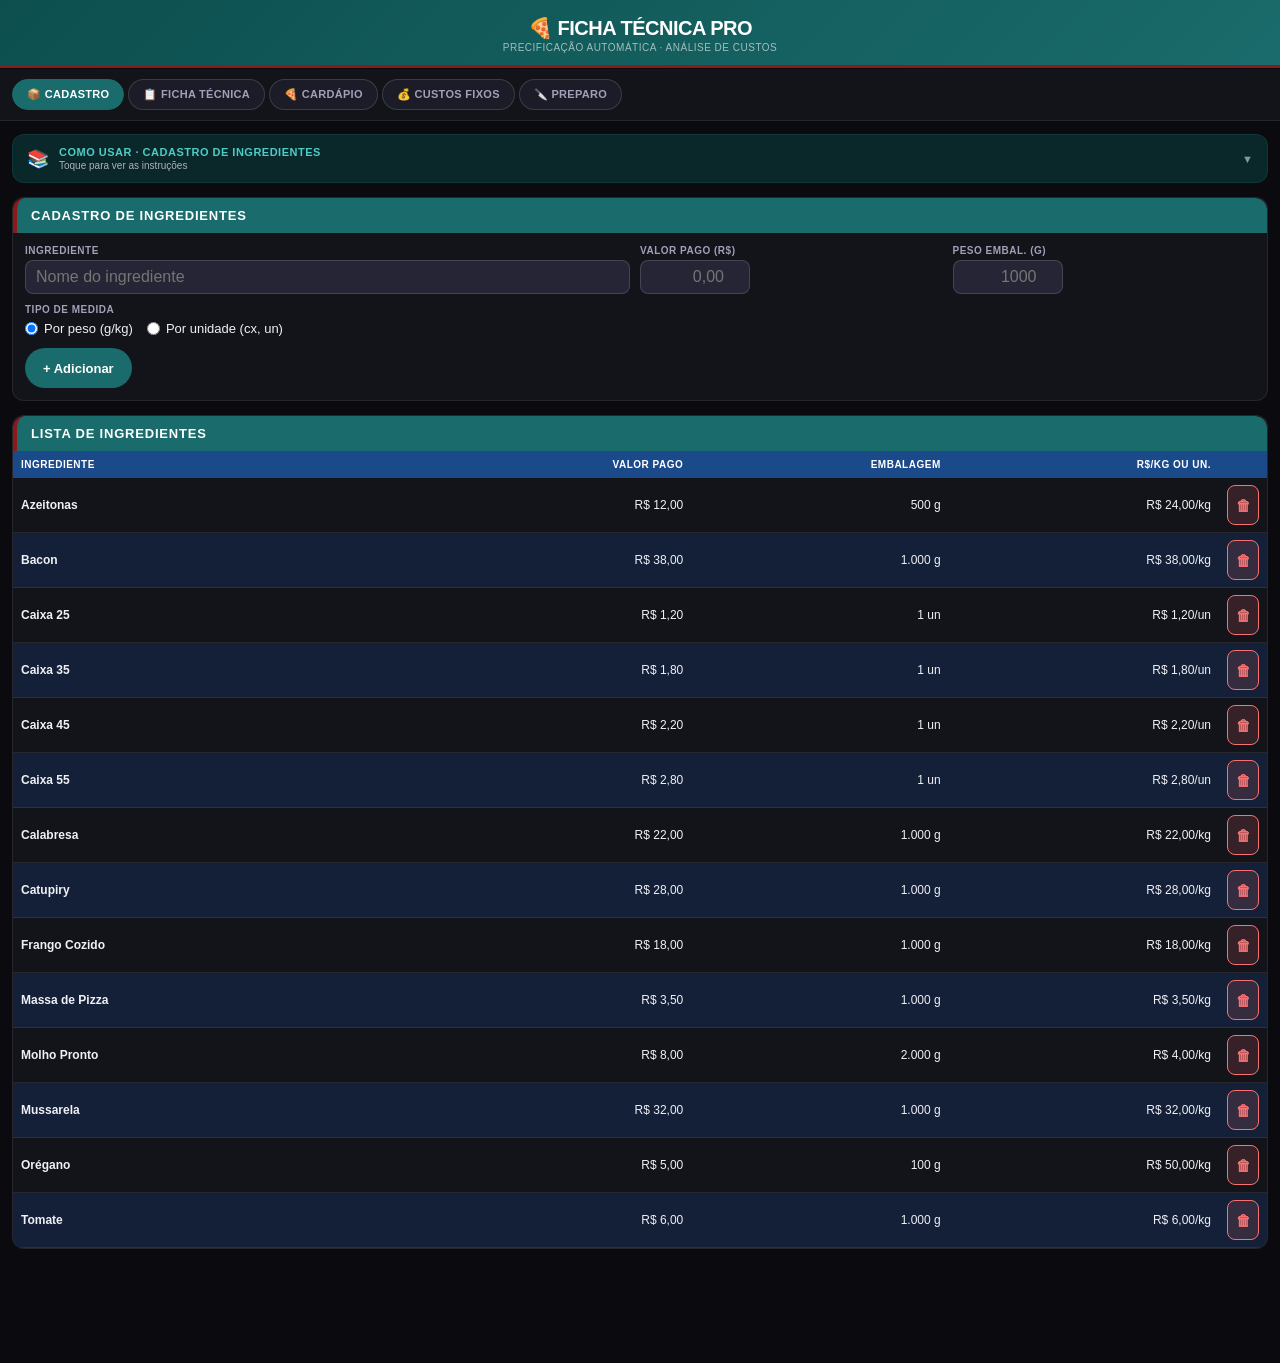
==== ficha-tecnica.html @ e949f144 "Add files via upload" ====
<!DOCTYPE html>
<html lang="pt-BR">
<head>
<meta charset="UTF-8">
<meta name="viewport" content="width=device-width, initial-scale=1.0, maximum-scale=1.0, user-scalable=no">
<title>Ficha Técnica Pro</title>
<!-- FICHA TÉCNICA PRO v1.2.0 — Módulo independente para StockFlow Pro
CORREÇÕES v1.1.0:
[CRÍTICO] cardapioModule.render — sizeCells.slice(0,3) operava sobre STRING não array.
  Fix: manter sizeCells como array; .join('') só na interpolação.
[CRÍTICO] fichaModule.adicionarIngrediente — const sel/opts mortos + prompt() inválido em iOS PWA.
  Fix: modal customizado com <select> nativo.
[BUG] FTCalc — sentinel pesoEmbalagem===1 ambíguo para embalagem real de 1g.
  Fix: campo tipo:'peso'|'unidade' explícito no modelo.
[BUG] fichaModule.atualizarSelectPizzas — dupla seleção inconsistente cur vs _pizzaSelecionadaId.
  Fix: usa apenas _pizzaSelecionadaId como fonte de verdade.
[BUG] FTStorage.load — não validava estrutura; JSON parcial causava TypeError.
  Fix: _validarEMigrar() com merge de defaults e migração de campos.
[BUG] exportData — shallow copy expunha referências internas.
  Fix: JSON.parse(JSON.stringify(DATA)).
[BUG] preparoModule.calcular — SIZES redeclarada no escopo local.
  Fix: usa SIZES do escopo global.
[BUG] atualizarQtd/atualizarPreco — cardapioModule.render() sem debounce a cada keystroke.
  Fix: debounce 400ms.
[BUG] syncFromStockFlow — item.preco não existe no modelo StockFlow v9.7.4.
  Fix: comentário e guard explícito; integração documentada como futura.
[BUG] Label "Peso (g)" errado para itens unitários.
  Fix: label dinâmico "Qtd" vs "Peso (g)".
[BUG] CSS .ft-modal-close — position:absolute sem pai position:relative.
  Fix: position:relative no .ft-modal.
[MENOR] FTUtils.nextId — Math.max(...spread) → reduce.
[MENOR] Enter key não submetia formulários. Fix: listeners keydown.
[MENOR] ingredientesMap() chamado 2x em atualizarQtd. Fix: uma chamada.
[DEAD CODE] --ft-sky, .ft-modal-overlay antigas, opts/sel em adicionarIngrediente. Removidos.
-->
<style>
:root {
  --bg:#0a0a0f;--surface-1:#13131a;--surface-2:#1c1c28;--surface-3:#252535;
  --border:rgba(255,255,255,0.08);--border-mid:rgba(255,255,255,0.14);
  --text-1:#f0f0f5;--text-2:#a0a0b8;--text-3:#606078;
  --accent:#4da8ff;--accent-dim:rgba(77,168,255,0.15);
  --green:#34d399;--green-dim:rgba(52,211,153,0.15);
  --red:#f87171;--red-dim:rgba(248,113,113,0.15);
  --yellow:#fbbf24;
  --ft-teal:#1a6b6b;--ft-teal-hdr:#0d4f4f;--ft-blue:#1a4a8a;
  --ft-blue-row:rgba(26,74,138,0.25);--ft-red:#8b1a1a;
  --radius-sm:8px;--radius-md:12px;--radius-lg:16px;--radius-xl:20px;--radius-full:999px;
  --font:-apple-system,'SF Pro Display','Inter',sans-serif;
}
*,*::before,*::after{box-sizing:border-box;margin:0;padding:0}
html,body{font-family:var(--font);background:var(--bg);color:var(--text-1);min-height:100dvh;overscroll-behavior:none;-webkit-text-size-adjust:100%}
.ft-header{background:linear-gradient(135deg,var(--ft-teal-hdr),var(--ft-teal));border-bottom:3px solid var(--ft-red);padding:16px 16px 12px;position:sticky;top:0;z-index:100}
.ft-header h1{font-size:20px;font-weight:800;letter-spacing:-.5px;color:#fff;text-align:center;text-transform:uppercase}
.ft-header p{font-size:10px;color:rgba(255,255,255,.6);text-align:center;margin-top:2px;letter-spacing:.5px}
.ft-nav{display:flex;overflow-x:auto;gap:4px;padding:10px 12px;background:var(--surface-1);border-bottom:1px solid var(--border);scrollbar-width:none;position:sticky;top:69px;z-index:99}
.ft-nav::-webkit-scrollbar{display:none}
.ft-tab{flex-shrink:0;padding:8px 14px;border-radius:var(--radius-full);font-size:11px;font-weight:700;letter-spacing:.3px;text-transform:uppercase;cursor:pointer;border:1px solid var(--border-mid);background:var(--surface-2);color:var(--text-2);transition:all .2s;white-space:nowrap;user-select:none}
.ft-tab.active{background:var(--ft-teal);color:#fff;border-color:var(--ft-teal)}
.ft-tab:active{transform:scale(.97)}
.ft-section{display:none;padding:14px 12px 100px}
.ft-section.active{display:block}
.section-title{background:var(--ft-teal);color:#fff;font-size:13px;font-weight:800;text-transform:uppercase;letter-spacing:.8px;padding:10px 14px;border-radius:var(--radius-md) var(--radius-md) 0 0;border-left:4px solid var(--ft-red)}
.ft-card{background:var(--surface-1);border:1px solid var(--border);border-radius:var(--radius-md);overflow:hidden;margin-bottom:14px}
.ft-card-body{padding:12px}
.ft-table{width:100%;border-collapse:collapse;font-size:12px}
.ft-table thead th{background:var(--ft-blue);color:#fff;padding:8px;font-size:10px;font-weight:700;text-transform:uppercase;letter-spacing:.5px;text-align:left}
.ft-table thead th:not(:first-child){text-align:right}
.ft-table tbody tr:nth-child(even) td{background:var(--ft-blue-row)}
.ft-table tbody tr:nth-child(odd) td{background:transparent}
.ft-table tbody tr:hover td{background:rgba(77,168,255,.08)}
.ft-table td{padding:7px 8px;border-bottom:1px solid var(--border);vertical-align:middle;color:var(--text-1)}
.ft-table td:not(:first-child){text-align:right}
.ft-table tfoot td{padding:8px;font-weight:700;font-size:12px;background:var(--ft-teal-hdr)!important;color:#fff;border-top:2px solid var(--ft-teal)}
.ft-table tfoot td:not(:first-child){text-align:right}
.ft-input{background:var(--surface-3);border:1px solid var(--border-mid);color:var(--text-1);border-radius:var(--radius-sm);padding:7px 10px;font-size:16px;width:100%;font-family:var(--font);outline:none;-webkit-appearance:none}
.ft-input:focus{border-color:var(--accent);box-shadow:0 0 0 3px var(--accent-dim)}
.ft-input.input-num{text-align:right;font-variant-numeric:tabular-nums;max-width:110px}
.ft-input.input-sm{max-width:80px;font-size:14px;padding:6px 8px}
.btn{display:inline-flex;align-items:center;justify-content:center;gap:6px;padding:10px 18px;border-radius:var(--radius-full);font-size:13px;font-weight:700;cursor:pointer;border:none;font-family:var(--font);transition:all .18s;user-select:none;min-height:40px}
.btn:active{transform:scale(.96)}
.btn-primary{background:var(--ft-teal);color:#fff}
.btn-primary:hover{background:#1f7f7f}
.btn-danger{background:var(--red-dim);color:var(--red);border:1px solid var(--red)}
.btn-neutral{background:var(--surface-3);color:var(--text-2);border:1px solid var(--border-mid)}
.btn-sm{padding:6px 12px;font-size:11px;min-height:30px}
.btn-icon{width:32px;height:32px;border-radius:var(--radius-sm);padding:0;font-size:15px}
.btn-group{display:flex;gap:8px;flex-wrap:wrap;margin-top:12px}
.form-row{display:grid;grid-template-columns:1fr 1fr;gap:10px;margin-bottom:10px}
.form-row.three{grid-template-columns:2fr 1fr 1fr}
.form-label{font-size:10px;font-weight:700;text-transform:uppercase;letter-spacing:.5px;color:var(--text-2);margin-bottom:4px;display:block}
.ft-custo-grid{display:grid;grid-template-columns:1fr 1fr;gap:0;border:1px solid var(--border);border-radius:var(--radius-sm);overflow:hidden;margin-top:10px}
.ft-custo-label{background:var(--ft-teal-hdr);color:#fff;font-size:11px;font-weight:700;text-transform:uppercase;padding:10px 12px;border-bottom:1px solid var(--border);letter-spacing:.3px}
.ft-custo-value{background:var(--surface-2);padding:10px 12px;font-size:14px;font-weight:700;text-align:right;border-bottom:1px solid var(--border);font-variant-numeric:tabular-nums}
.ft-custo-value.green{color:var(--green)}.ft-custo-value.red{color:var(--red)}.ft-custo-value.blue{color:var(--accent)}.ft-custo-value.yellow{color:var(--yellow)}
.select-row{display:flex;gap:8px;margin-bottom:14px;flex-wrap:wrap}
.ft-select{background:var(--surface-2);border:1px solid var(--border-mid);color:var(--text-1);border-radius:var(--radius-sm);padding:9px 12px;font-size:13px;font-family:var(--font);flex:1;min-width:120px;outline:none;cursor:pointer}
.ft-select:focus{border-color:var(--accent)}
.cardapio-pizza-card{background:var(--surface-1);border:1px solid var(--border);border-radius:var(--radius-md);margin-bottom:12px;overflow:hidden}
.cardapio-pizza-header{background:linear-gradient(135deg,var(--ft-blue),var(--ft-teal-hdr));padding:10px 14px;display:flex;align-items:center;justify-content:space-between}
.cardapio-pizza-header span{font-weight:800;font-size:14px;color:#fff;text-transform:uppercase}
.cardapio-sizes{display:grid;grid-template-columns:repeat(3,1fr)}
.cardapio-size-cell{padding:8px 6px;text-align:center;border-right:1px solid var(--border);border-bottom:1px solid var(--border)}
.cardapio-size-cell:last-child{border-right:none}
.cardapio-size-label{font-size:10px;color:var(--text-2);font-weight:700;text-transform:uppercase}
.cardapio-size-price{font-size:15px;font-weight:800;color:var(--green);margin-top:2px}
.cardapio-size-lucro{font-size:9px;color:var(--text-3);margin-top:1px}
.cardapio-size-cell.no-price .cardapio-size-price{color:var(--text-3);font-size:11px}
.custo-fixo-summary{display:grid;grid-template-columns:1fr 1fr;gap:8px;margin-bottom:14px}
.cf-kpi{background:var(--surface-2);border:1px solid var(--border);border-radius:var(--radius-md);padding:12px}
.cf-kpi-label{font-size:10px;color:var(--text-2);text-transform:uppercase;font-weight:700;letter-spacing:.3px}
.cf-kpi-value{font-size:18px;font-weight:800;color:var(--accent);margin-top:4px;font-variant-numeric:tabular-nums}
.cf-kpi-value.green{color:var(--green)}.cf-kpi-value.red{color:var(--red)}.cf-kpi-value.yellow{color:var(--yellow)}
.cf-kpi-sub{font-size:10px;color:var(--text-3);margin-top:2px}
.badge{display:inline-block;padding:2px 8px;border-radius:var(--radius-full);font-size:10px;font-weight:700;text-transform:uppercase}
.badge-teal{background:rgba(26,107,107,.3);color:#4ecdc4;border:1px solid rgba(78,205,196,.3)}
.badge-blue{background:var(--accent-dim);color:var(--accent);border:1px solid rgba(77,168,255,.3)}
.badge-green{background:var(--green-dim);color:var(--green);border:1px solid rgba(52,211,153,.3)}
.badge-red{background:var(--red-dim);color:var(--red);border:1px solid rgba(248,113,113,.3)}
.preparo-resumo{background:var(--surface-2);border:1px solid var(--border);border-radius:var(--radius-md);padding:14px;margin-top:14px}
.preparo-resumo h3{font-size:12px;font-weight:800;text-transform:uppercase;color:var(--text-2);letter-spacing:.5px;margin-bottom:10px}
.preparo-item{display:flex;justify-content:space-between;align-items:center;padding:7px 0;border-bottom:1px solid var(--border);font-size:13px}
.preparo-item:last-child{border-bottom:none}
.preparo-item-nome{color:var(--text-1)}
.preparo-item-qtd{font-weight:800;color:var(--yellow);font-variant-numeric:tabular-nums}
/* FIX: position:relative no pai para .ft-modal-close funcionar */
.ft-overlay{display:none;position:fixed;inset:0;background:rgba(0,0,0,.7);z-index:999;align-items:flex-end;justify-content:center}
.ft-overlay.open{display:flex}
.ft-modal{position:relative;background:var(--surface-1);border:1px solid var(--border-mid);border-radius:var(--radius-xl) var(--radius-xl) 0 0;padding:20px 16px 36px;width:100%;max-width:480px;max-height:90dvh;overflow-y:auto}
.ft-modal-title{font-size:16px;font-weight:800;color:var(--text-1);margin-bottom:16px;text-align:center;text-transform:uppercase}
.ft-modal-close{position:absolute;top:14px;right:14px;background:var(--surface-3);border:1px solid var(--border-mid);color:var(--text-2);width:32px;height:32px;border-radius:var(--radius-full);font-size:18px;cursor:pointer;display:flex;align-items:center;justify-content:center}
#ft-toast{position:fixed;bottom:80px;left:50%;transform:translateX(-50%);background:var(--ft-teal);color:#fff;padding:10px 20px;border-radius:var(--radius-full);font-size:13px;font-weight:700;z-index:9999;opacity:0;transition:opacity .3s;pointer-events:none;white-space:nowrap}
#ft-toast.show{opacity:1}
.empty-state{text-align:center;padding:40px 20px;color:var(--text-3)}
.empty-state .empty-icon{font-size:40px;margin-bottom:10px}
.empty-state p{font-size:13px}
.text-accent{color:var(--accent)}.text-green{color:var(--green)}.font-mono{font-variant-numeric:tabular-nums}
.mt-8{margin-top:8px}.mb-8{margin-bottom:8px}
.flex-between{display:flex;justify-content:space-between;align-items:center}

/* -- HELP CARDS v1.2.0 -- */
.help-card{border-radius:var(--radius-md);overflow:hidden;margin-bottom:14px;border:1px solid transparent}
.help-header{display:flex;align-items:center;justify-content:space-between;padding:11px 14px;cursor:pointer;user-select:none;gap:8px}
.help-header-left{display:flex;align-items:center;gap:10px}
.help-icon{font-size:18px;flex-shrink:0;line-height:1}
.help-label{font-size:11px;font-weight:800;text-transform:uppercase;letter-spacing:.5px}
.help-sub{font-size:10px;opacity:.7;margin-top:2px}
.help-chevron{font-size:11px;opacity:.55;transition:transform .22s;flex-shrink:0}
.help-card.open .help-chevron{transform:rotate(180deg)}
.help-body{display:none;padding:4px 14px 14px}
.help-card.open .help-body{display:block}
.help-steps{display:flex;flex-direction:column;gap:8px;margin-top:4px}
.help-step{display:flex;gap:10px;align-items:flex-start}
.help-num{width:22px;height:22px;border-radius:var(--radius-full);display:flex;align-items:center;justify-content:center;font-size:10px;font-weight:800;flex-shrink:0;margin-top:2px}
.help-text{font-size:12px;line-height:1.55;color:var(--text-2)}
.help-text b,.help-text strong{color:var(--text-1)}
.help-tip{display:flex;gap:8px;align-items:flex-start;padding:8px 10px;border-radius:var(--radius-sm);margin-top:8px;font-size:11px;line-height:1.5;color:var(--text-2)}
.help-tip-ico{font-size:13px;flex-shrink:0;margin-top:1px}
.help-hr{height:1px;margin:10px 0}
.help-card.c-teal{background:rgba(13,79,79,.18);border-color:rgba(26,107,107,.4)}
.help-card.c-teal .help-header{background:rgba(13,79,79,.3)}
.help-card.c-teal .help-label{color:#4ecdc4}
.help-card.c-teal .help-num{background:rgba(26,107,107,.4);color:#4ecdc4}
.help-card.c-teal .help-hr{background:rgba(26,107,107,.3)}
.help-card.c-teal .help-tip{background:rgba(26,107,107,.15);border:1px solid rgba(26,107,107,.3)}
.help-card.c-blue{background:rgba(26,74,138,.15);border-color:rgba(26,74,138,.45)}
.help-card.c-blue .help-header{background:rgba(26,74,138,.25)}
.help-card.c-blue .help-label{color:var(--accent)}
.help-card.c-blue .help-num{background:rgba(26,74,138,.45);color:var(--accent)}
.help-card.c-blue .help-hr{background:rgba(26,74,138,.3)}
.help-card.c-blue .help-tip{background:rgba(77,168,255,.08);border:1px solid rgba(77,168,255,.2)}
.help-card.c-green{background:rgba(52,211,153,.07);border-color:rgba(52,211,153,.28)}
.help-card.c-green .help-header{background:rgba(52,211,153,.12)}
.help-card.c-green .help-label{color:var(--green)}
.help-card.c-green .help-num{background:rgba(52,211,153,.22);color:var(--green)}
.help-card.c-green .help-hr{background:rgba(52,211,153,.2)}
.help-card.c-green .help-tip{background:rgba(52,211,153,.07);border:1px solid rgba(52,211,153,.2)}
.help-card.c-red{background:rgba(248,113,113,.07);border-color:rgba(248,113,113,.28)}
.help-card.c-red .help-header{background:rgba(248,113,113,.13)}
.help-card.c-red .help-label{color:var(--red)}
.help-card.c-red .help-num{background:rgba(248,113,113,.22);color:var(--red)}
.help-card.c-red .help-hr{background:rgba(248,113,113,.2)}
.help-card.c-red .help-tip{background:rgba(248,113,113,.07);border:1px solid rgba(248,113,113,.2)}
.help-card.c-yellow{background:rgba(251,191,36,.07);border-color:rgba(251,191,36,.28)}
.help-card.c-yellow .help-header{background:rgba(251,191,36,.12)}
.help-card.c-yellow .help-label{color:var(--yellow)}
.help-card.c-yellow .help-num{background:rgba(251,191,36,.2);color:var(--yellow)}
.help-card.c-yellow .help-hr{background:rgba(251,191,36,.2)}
.help-card.c-yellow .help-tip{background:rgba(251,191,36,.07);border:1px solid rgba(251,191,36,.2)}
</style>
</head>
<body>

<header class="ft-header">
  <h1>🍕 Ficha Técnica Pro</h1>
  <p>PRECIFICAÇÃO AUTOMÁTICA · ANÁLISE DE CUSTOS</p>
</header>

<nav class="ft-nav">
  <button class="ft-tab active" data-tab="cadastro">📦 Cadastro</button>
  <button class="ft-tab" data-tab="ficha">📋 Ficha Técnica</button>
  <button class="ft-tab" data-tab="cardapio">🍕 Cardápio</button>
  <button class="ft-tab" data-tab="custos">💰 Custos Fixos</button>
  <button class="ft-tab" data-tab="preparo">🔪 Preparo</button>
</nav>

<div id="ft-toast"></div>

<!-- MODAL ADICIONAR INGREDIENTE (FIX #2 — substitui prompt()) -->
<div class="ft-overlay" id="overlay-add-ing">
  <div class="ft-modal">
    <button class="ft-modal-close" onclick="FTModal.fechar()">✕</button>
    <div class="ft-modal-title">Adicionar Ingrediente</div>
    <div style="margin-bottom:12px">
      <label class="form-label">Ingrediente</label>
      <select id="modal-ing-select" class="ft-select" style="width:100%" onchange="FTModal.atualizarLabel()"></select>
    </div>
    <div style="margin-bottom:12px">
      <label class="form-label" id="modal-ing-peso-label">Peso na pizza (g)</label>
      <input id="modal-ing-qtd" class="ft-input input-num" type="number" step="1" min="0"
        placeholder="0" inputmode="decimal" style="max-width:100%">
    </div>
    <div class="btn-group" style="margin-top:8px">
      <button class="btn btn-primary" style="flex:1" onclick="FTModal.confirmar()">Adicionar</button>
      <button class="btn btn-neutral" onclick="FTModal.fechar()">Cancelar</button>
    </div>
  </div>
</div>

<!-- ABA 1 — CADASTRO -->
<section class="ft-section active" id="tab-cadastro">
<div class="help-card c-teal" id="help-cadastro">
  <div class="help-header" onclick="FTHelp.toggle('help-cadastro')">
    <div class="help-header-left"><span class="help-icon">&#128218;</span>
      <div><div class="help-label">Como usar &middot; Cadastro de Ingredientes</div>
      <div class="help-sub" id="help-cadastro-sub">Toque para ver as instru&#231;&#245;es</div></div>
    </div><span class="help-chevron">&#9660;</span>
  </div>
  <div class="help-body">
    <div class="help-steps">
      <div class="help-step"><div class="help-num">1</div><div class="help-text"><b>Comece aqui.</b> Antes de criar fichas, cadastre todos os ingredientes: farinha, queijo, molho, embalagens etc.</div></div>
      <div class="help-step"><div class="help-num">2</div><div class="help-text"><b>Preencha os 3 campos:</b> nome, valor pago pela embalagem (ex: R$&nbsp;32,00) e peso da embalagem em gramas (ex: 1000 para 1&nbsp;kg).</div></div>
      <div class="help-step"><div class="help-num">3</div><div class="help-text"><b>Tipo de medida:</b> <em>Por peso</em> para ingredientes em kg/g. <em>Por unidade</em> para caixas &mdash; coloque o valor por pe&#231;a e "1" no campo peso.</div></div>
      <div class="help-step"><div class="help-num">4</div><div class="help-text"><b>O sistema calcula automaticamente</b> o custo por kg ou por unidade, alimentando todas as fichas t&#233;cnicas em tempo real.</div></div>
      <div class="help-step"><div class="help-num">5</div><div class="help-text"><b>Quando o pre&#231;o mudar,</b> remova e recadastre com o novo valor &mdash; todas as fichas s&#227;o atualizadas automaticamente.</div></div>
    </div>
    <div class="help-hr"></div>
    <div class="help-tip"><span class="help-tip-ico">&#128161;</span><span><b>Caixa:</b> Caixa 35&nbsp;cm custa R$&nbsp;1,80 &rarr; valor&nbsp;pago=1,80 &middot; peso=1 &middot; tipo=Por&nbsp;unidade.</span></div>
    <div class="help-tip" style="margin-top:6px"><span class="help-tip-ico">&#9888;&#65039;</span><span>Remover um ingrediente aqui remove-o de <b>todas as fichas t&#233;cnicas</b>.</span></div>
  </div>
</div>

  <div class="ft-card">
    <div class="section-title">Cadastro de Ingredientes</div>
    <div class="ft-card-body">
      <div class="form-row three">
        <div>
          <label class="form-label">Ingrediente</label>
          <input id="cad-nome" class="ft-input" type="text" placeholder="Nome do ingrediente">
        </div>
        <div>
          <label class="form-label">Valor pago (R$)</label>
          <input id="cad-valor" class="ft-input input-num" type="number" step="0.01" min="0" placeholder="0,00" inputmode="decimal">
        </div>
        <div>
          <label class="form-label">Peso embal. (g)</label>
          <input id="cad-peso" class="ft-input input-num" type="number" step="1" min="0" placeholder="1000" inputmode="decimal">
        </div>
      </div>
      <div style="margin-bottom:10px">
        <label class="form-label">Tipo de medida</label>
        <div style="display:flex;gap:14px;margin-top:6px">
          <label style="display:flex;align-items:center;gap:6px;font-size:13px;cursor:pointer">
            <input type="radio" name="cad-tipo" id="cad-tipo-peso" value="peso" checked> Por peso (g/kg)
          </label>
          <label style="display:flex;align-items:center;gap:6px;font-size:13px;cursor:pointer">
            <input type="radio" name="cad-tipo" id="cad-tipo-unidade" value="unidade"> Por unidade (cx, un)
          </label>
        </div>
      </div>
      <div class="btn-group">
        <button class="btn btn-primary" id="btn-cad-add" onclick="FT.cadastro.adicionar()">+ Adicionar</button>
      </div>
    </div>
  </div>
  <div class="ft-card">
    <div class="section-title">Lista de Ingredientes</div>
    <div style="overflow-x:auto">
      <table class="ft-table">
        <thead>
          <tr>
            <th style="min-width:140px">Ingrediente</th>
            <th>Valor Pago</th>
            <th>Embalagem</th>
            <th>R$/kg ou un.</th>
            <th style="width:40px"></th>
          </tr>
        </thead>
        <tbody id="tbody-ingredientes">
          <tr><td colspan="5"><div class="empty-state"><div class="empty-icon">📦</div><p>Nenhum ingrediente cadastrado</p></div></td></tr>
        </tbody>
      </table>
    </div>
  </div>
</section>

<!-- ABA 2 — FICHA TÉCNICA -->
<section class="ft-section" id="tab-ficha">
<div class="help-card c-blue" id="help-ficha">
  <div class="help-header" onclick="FTHelp.toggle('help-ficha')">
    <div class="help-header-left"><span class="help-icon">&#128203;</span>
      <div><div class="help-label">Como usar &middot; Ficha T&#233;cnica</div>
      <div class="help-sub" id="help-ficha-sub">Precifica&#231;&#227;o autom&#225;tica por tamanho</div></div>
    </div><span class="help-chevron">&#9660;</span>
  </div>
  <div class="help-body">
    <div class="help-steps">
      <div class="help-step"><div class="help-num">1</div><div class="help-text"><b>Crie uma pizza</b> clicando em <em>+&nbsp;Nova&nbsp;Pizza</em> e d&#234; o nome do sabor.</div></div>
      <div class="help-step"><div class="help-num">2</div><div class="help-text"><b>Escolha o tamanho</b> (25 a 75&nbsp;cm). Cada tamanho tem sua pr&#243;pria ficha com pesos e pre&#231;o independentes.</div></div>
      <div class="help-step"><div class="help-num">3</div><div class="help-text"><b>Adicione ingredientes</b> com <em>+&nbsp;Ingrediente</em>. Selecione no modal e informe o peso em gramas ou quantidade de unidades.</div></div>
      <div class="help-step"><div class="help-num">4</div><div class="help-text"><b>Ajuste os pesos</b> na tabela &mdash; o custo &#233; recalculado em tempo real, sem precisar salvar.</div></div>
      <div class="help-step"><div class="help-num">5</div><div class="help-text"><b>Defina o Pre&#231;o de Venda</b> (campo amarelo). O sistema calcula Lucro Bruto e Margem&nbsp;% com c&#243;digo de cores: <span style="color:var(--green)">verde&nbsp;&#8805;30%</span> &middot; <span style="color:var(--yellow)">amarelo 15-29%</span> &middot; <span style="color:var(--red)">vermelho&lt;15%</span>.</div></div>
      <div class="help-step"><div class="help-num">6</div><div class="help-text"><b>O custo fixo rateado j&#225; est&#225; inclu&#237;do</b> automaticamente via aba Custos Fixos. Nenhuma soma manual necess&#225;ria.</div></div>
    </div>
    <div class="help-hr"></div>
    <div class="help-tip"><span class="help-tip-ico">&#128161;</span><span><b>Exemplo:</b> Mussarela 35&nbsp;cm usa 350&nbsp;g de queijo @ R$&nbsp;32,00/kg &rarr; <b>R$&nbsp;11,20</b> s&#243; de queijo.</span></div>
    <div class="help-tip" style="margin-top:6px"><span class="help-tip-ico">&#128260;</span><span>Repita para cada tamanho. Cada um tem pesos e pre&#231;o de venda pr&#243;prios.</span></div>
  </div>
</div>

  <div class="ft-card">
    <div class="section-title">Selecionar / Criar Ficha</div>
    <div class="ft-card-body">
      <div class="select-row">
        <select id="sel-pizza" class="ft-select" onchange="FT.ficha.selecionarPizza()">
          <option value="">— Selecione a pizza —</option>
        </select>
        <select id="sel-tamanho" class="ft-select" onchange="FT.ficha.renderFicha()" style="max-width:110px">
          <option value="25">25 cm</option>
          <option value="35" selected>35 cm</option>
          <option value="45">45 cm</option>
          <option value="55">55 cm</option>
          <option value="65">65 cm</option>
          <option value="75">75 cm</option>
        </select>
      </div>
      <div class="btn-group">
        <button class="btn btn-primary btn-sm" onclick="FT.ficha.novaPizza()">+ Nova Pizza</button>
        <button class="btn btn-neutral btn-sm" onclick="FT.ficha.renomear()">✏️ Renomear</button>
        <button class="btn btn-danger btn-sm" onclick="FT.ficha.excluirPizza()">🗑 Excluir</button>
      </div>
    </div>
  </div>

  <div class="ft-card" id="ficha-ingredientes-card" style="display:none">
    <div class="section-title" id="ficha-card-title">FICHA — ? — ?cm</div>
    <div style="overflow-x:auto">
      <table class="ft-table">
        <thead>
          <tr>
            <th style="min-width:130px">Ingrediente</th>
            <th>R$/kg·un</th>
            <th id="th-peso-label">Peso/Qtd</th>
            <th>Total R$</th>
            <th style="width:36px"></th>
          </tr>
        </thead>
        <tbody id="tbody-ficha"></tbody>
        <tfoot>
          <tr>
            <td colspan="2">Custo de Ingredientes</td>
            <td id="ft-peso-total" class="font-mono">—</td>
            <td id="ft-custo-ingr" class="font-mono text-accent">—</td>
            <td></td>
          </tr>
        </tfoot>
      </table>
    </div>
    <div class="ft-card-body">
      <div class="btn-group mb-8">
        <button class="btn btn-primary btn-sm" onclick="FT.ficha.adicionarIngrediente()">+ Ingrediente</button>
      </div>
    </div>
    <div class="ft-card-body" style="padding-top:0">
      <div class="flex-between" style="margin-bottom:6px">
        <span class="form-label" style="margin:0">Custo fixo rateado (automático)</span>
        <span id="ft-custo-fixo-badge" class="badge badge-blue">R$ 0,00</span>
      </div>
    </div>
    <div class="ft-card-body" style="padding-top:0">
      <div class="ft-custo-grid">
        <div class="ft-custo-label">Custo do Produto</div>
        <div class="ft-custo-value blue" id="res-custo">R$ —</div>
        <div class="ft-custo-label">Peso Total</div>
        <div class="ft-custo-value" id="res-peso">— g</div>
        <div class="ft-custo-label">Preço de Venda</div>
        <div class="ft-custo-value yellow" style="padding:4px 8px">
          <input id="res-preco-input" class="ft-input input-num" type="number" step="0.50" min="0"
            placeholder="0,00" inputmode="decimal"
            style="max-width:100%;background:var(--surface-3)" oninput="FT.ficha.atualizarPreco()">
        </div>
        <div class="ft-custo-label">Lucro Bruto</div>
        <div class="ft-custo-value green" id="res-lucro">R$ —</div>
        <div class="ft-custo-label">Margem %</div>
        <div class="ft-custo-value" id="res-margem">—%</div>
      </div>
    </div>
  </div>

  <div id="ficha-empty" class="empty-state">
    <div class="empty-icon">📋</div>
    <p>Selecione ou crie uma pizza para editar a ficha técnica</p>
  </div>
</section>

<!-- ABA 3 — CARDÁPIO -->
<section class="ft-section" id="tab-cardapio">
<div class="help-card c-green" id="help-cardapio">
  <div class="help-header" onclick="FTHelp.toggle('help-cardapio')">
    <div class="help-header-left"><span class="help-icon">&#127829;</span>
      <div><div class="help-label">Como usar &middot; Card&#225;pio</div>
      <div class="help-sub" id="help-cardapio-sub">Vis&#227;o geral de pre&#231;os e margens</div></div>
    </div><span class="help-chevron">&#9660;</span>
  </div>
  <div class="help-body">
    <div class="help-steps">
      <div class="help-step"><div class="help-num">1</div><div class="help-text"><b>Esta aba &#233; gerada automaticamente.</b> N&#227;o h&#225; nada para preencher &mdash; os pre&#231;os v&#234;m das Fichas T&#233;cnicas.</div></div>
      <div class="help-step"><div class="help-num">2</div><div class="help-text"><b>Para cada pizza e tamanho</b> voc&#234; v&#234; pre&#231;o, lucro bruto e margem&nbsp;%: <span style="color:var(--green)">verde=saud&#225;vel</span> &middot; <span style="color:var(--yellow)">amarelo=aten&#231;&#227;o</span> &middot; <span style="color:var(--red)">vermelho=cr&#237;tico</span>.</div></div>
      <div class="help-step"><div class="help-num">3</div><div class="help-text"><b>Tamanhos com "&#8212;"</b> n&#227;o t&#234;m ficha. V&#225; &#224; aba Ficha T&#233;cnica, selecione a pizza e o tamanho para preencher.</div></div>
      <div class="help-step"><div class="help-num">4</div><div class="help-text"><b>Atualiza&#231;&#245;es autom&#225;ticas:</b> qualquer altera&#231;&#227;o na Ficha T&#233;cnica reflete aqui em &#8804;&nbsp;400&nbsp;ms.</div></div>
    </div>
    <div class="help-hr"></div>
    <div class="help-tip"><span class="help-tip-ico">&#128202;</span><span><b>Legenda:</b> Verde&nbsp;&#8805;30% &middot; Amarelo 15-29% &middot; Vermelho&lt;15%. A margem j&#225; inclui o custo fixo rateado.</span></div>
  </div>
</div>

  <div class="ft-card" style="margin-bottom:14px">
    <div class="section-title">Cardápio de Pizzas</div>
    <div class="ft-card-body" style="padding:10px 14px">
      <p style="font-size:11px;color:var(--yellow)">⚠️ Preços calculados automaticamente via Ficha Técnica. Para alterar, edite a ficha de cada pizza.</p>
    </div>
  </div>
  <div id="cardapio-container">
    <div class="empty-state"><div class="empty-icon">🍕</div><p>Nenhuma pizza cadastrada</p></div>
  </div>
</section>

<!-- ABA 4 — CUSTOS FIXOS -->
<section class="ft-section" id="tab-custos">
<div class="help-card c-red" id="help-custos">
  <div class="help-header" onclick="FTHelp.toggle('help-custos')">
    <div class="help-header-left"><span class="help-icon">&#128176;</span>
      <div><div class="help-label">Como usar &middot; Custos Fixos</div>
      <div class="help-sub" id="help-custos-sub">Rateio autom&#225;tico nas fichas t&#233;cnicas</div></div>
    </div><span class="help-chevron">&#9660;</span>
  </div>
  <div class="help-body">
    <div class="help-steps">
      <div class="help-step"><div class="help-num">1</div><div class="help-text"><b>Cadastre todos os custos fixos mensais:</b> aluguel, luz, &#225;gua, internet, sal&#225;rios, pr&#243;-labore etc. S&#227;o despesas pagas independentemente do volume de vendas.</div></div>
      <div class="help-step"><div class="help-num">2</div><div class="help-text"><b>Informe quantas pizzas voc&#234; vende por m&#234;s.</b> O sistema divide o total de custos por esse n&#250;mero &rarr; <em>custo fixo por pizza</em>.</div></div>
      <div class="help-step"><div class="help-num">3</div><div class="help-text"><b>Esse valor entra automaticamente</b> em cada Ficha T&#233;cnica como "Custo fixo rateado". Nenhuma soma manual necess&#225;ria.</div></div>
      <div class="help-step"><div class="help-num">4</div><div class="help-text"><b>"Pizzas/dia p/ cobrir"</b> = ponto de equil&#237;brio di&#225;rio: quantas pizzas precisam ser vendidas por dia s&#243; para cobrir os custos fixos.</div></div>
    </div>
    <div class="help-hr"></div>
    <div class="help-tip"><span class="help-tip-ico">&#128161;</span><span><b>Exemplo:</b> R$&nbsp;8.394 &#247; 1.000&nbsp;pizzas/m&#234;s = <b>R$&nbsp;8,39</b> de custo fixo por pizza em cada ficha.</span></div>
    <div class="help-tip" style="margin-top:6px"><span class="help-tip-ico">&#127919;</span><span>Custo fixo/dia R$&nbsp;419,70 + ticket m&#233;dio R$&nbsp;39 &rarr; vender <b>&#8776;10,8&nbsp;pizzas/dia</b> para cobrir os fixos.</span></div>
  </div>
</div>

  <div class="custo-fixo-summary">
    <div class="cf-kpi">
      <div class="cf-kpi-label">Total Custos Fixos</div>
      <div class="cf-kpi-value red" id="cf-total">R$ 0,00</div>
    </div>
    <div class="cf-kpi">
      <div class="cf-kpi-label">Custo Fixo / Pizza</div>
      <div class="cf-kpi-value blue" id="cf-por-pizza">R$ 0,00</div>
    </div>
    <div class="cf-kpi">
      <div class="cf-kpi-label">Pizzas/dia p/ cobrir</div>
      <div class="cf-kpi-value yellow" id="cf-pizzas-dia">0</div>
      <div class="cf-kpi-sub">Baseado na média do cardápio</div>
    </div>
    <div class="cf-kpi">
      <div class="cf-kpi-label">Custo Fixo / dia</div>
      <div class="cf-kpi-value green" id="cf-por-dia">R$ 0,00</div>
    </div>
  </div>
  <div class="ft-card">
    <div class="section-title">Configurações</div>
    <div class="ft-card-body">
      <div class="form-row">
        <div>
          <label class="form-label">Pizzas vendidas / mês</label>
          <input id="cf-qtd-pizzas" class="ft-input input-num" type="number" min="1" value="1000" oninput="FT.custos.recalcular()" inputmode="numeric">
        </div>
        <div>
          <label class="form-label">Dias trabalhados / mês</label>
          <input id="cf-dias" class="ft-input input-num" type="number" min="1" value="20" oninput="FT.custos.recalcular()" inputmode="numeric">
        </div>
      </div>
    </div>
  </div>
  <div class="ft-card">
    <div class="section-title">Custos Fixos Mensais</div>
    <div class="ft-card-body">
      <div class="form-row">
        <div>
          <label class="form-label">Descrição</label>
          <input id="cf-nome" class="ft-input" type="text" placeholder="Ex: Aluguel">
        </div>
        <div>
          <label class="form-label">Valor (R$)</label>
          <input id="cf-valor" class="ft-input input-num" type="number" step="0.01" placeholder="0,00" inputmode="decimal">
        </div>
      </div>
      <div class="btn-group">
        <button class="btn btn-primary btn-sm" onclick="FT.custos.adicionar()">+ Adicionar Custo</button>
      </div>
    </div>
    <div style="overflow-x:auto">
      <table class="ft-table">
        <thead>
          <tr><th>Descrição</th><th>Valor</th><th style="width:40px"></th></tr>
        </thead>
        <tbody id="tbody-custos">
          <tr><td colspan="3"><div class="empty-state"><div class="empty-icon">💰</div><p>Nenhum custo cadastrado</p></div></td></tr>
        </tbody>
        <tfoot>
          <tr>
            <td>TOTAL DOS CUSTOS</td>
            <td id="cf-total-footer" class="font-mono">R$ 0,00</td>
            <td></td>
          </tr>
        </tfoot>
      </table>
    </div>
  </div>
</section>

<!-- ABA 5 — PREPARO -->
<section class="ft-section" id="tab-preparo">
<div class="help-card c-yellow" id="help-preparo">
  <div class="help-header" onclick="FTHelp.toggle('help-preparo')">
    <div class="help-header-left"><span class="help-icon">&#128298;</span>
      <div><div class="help-label">Como usar &middot; Preparo Antecipado</div>
      <div class="help-sub" id="help-preparo-sub">Calcule os ingredientes do dia em segundos</div></div>
    </div><span class="help-chevron">&#9660;</span>
  </div>
  <div class="help-body">
    <div class="help-steps">
      <div class="help-step"><div class="help-num">1</div><div class="help-text"><b>No in&#237;cio do dia,</b> informe quantas pizzas de cada sabor e tamanho ser&#227;o produzidas. Aparecem apenas os tamanhos com ficha t&#233;cnica cadastrada.</div></div>
      <div class="help-step"><div class="help-num">2</div><div class="help-text"><b>Toque em "Calcular Preparo".</b> O sistema consolida todos os ingredientes necess&#225;rios, somando por pizza e tamanho.</div></div>
      <div class="help-step"><div class="help-num">3</div><div class="help-text"><b>O resultado</b> mostra cada ingrediente com o total em gramas, kg ou unidades &mdash; pronto para pesar e separar antes da produ&#231;&#227;o.</div></div>
      <div class="help-step"><div class="help-num">4</div><div class="help-text">Use <b>"Limpar"</b> para resetar os campos e iniciar um novo planejamento.</div></div>
    </div>
    <div class="help-hr"></div>
    <div class="help-tip"><span class="help-tip-ico">&#128640;</span><span><b>Exemplo:</b> 20&#215; Mussarela 35&nbsp;cm + 15&#215; Frango 35&nbsp;cm &rarr; lista consolidada com pesos exatos de cada ingrediente.</span></div>
    <div class="help-tip" style="margin-top:6px"><span class="help-tip-ico">&#128204;</span><span>Para aparecer aqui, a pizza precisa ter ao menos um tamanho com ingredientes cadastrados na Ficha T&#233;cnica.</span></div>
  </div>
</div>

  <div class="ft-card">
    <div class="section-title">Planejamento de Produção do Dia</div>
    <div class="ft-card-body">
      <p style="font-size:12px;color:var(--text-2);margin-bottom:12px">Informe quantas pizzas de cada tipo/tamanho serão produzidas hoje. O sistema calculará automaticamente os ingredientes necessários.</p>
      <div id="preparo-inputs-container"></div>
      <div class="btn-group mt-8">
        <button class="btn btn-primary btn-sm" onclick="FT.preparo.calcular()">🔪 Calcular Preparo</button>
        <button class="btn btn-neutral btn-sm" onclick="FT.preparo.limpar()">✕ Limpar</button>
      </div>
    </div>
  </div>
  <div id="preparo-resultado" style="display:none">
    <div class="preparo-resumo">
      <h3>📋 Ingredientes Necessários</h3>
      <div id="preparo-lista-ingredientes"></div>
    </div>
  </div>
</section>

<script>
'use strict';

// Constante global — usada por todos os módulos (FIX: evita redeclaração)
const SIZES = ['25','35','45','55','65','75'];

// ── ft-storage.js ──────────────────────────────────────
const FTStorage = (() => {
  const KEY = 'fichatecnica_v1';

  function _defaultData() {
    return {
      ingredientes: [
        {id:1, nome:'Massa de Pizza', valorPago:3.50, pesoEmbalagem:1000, tipo:'peso'},
        {id:2, nome:'Molho Pronto', valorPago:8.00, pesoEmbalagem:2000, tipo:'peso'},
        {id:3, nome:'Mussarela', valorPago:32.00, pesoEmbalagem:1000, tipo:'peso'},
        {id:4, nome:'Tomate', valorPago:6.00, pesoEmbalagem:1000, tipo:'peso'},
        {id:5, nome:'Orégano', valorPago:5.00, pesoEmbalagem:100, tipo:'peso'},
        {id:6, nome:'Azeitonas', valorPago:12.00, pesoEmbalagem:500, tipo:'peso'},
        {id:7, nome:'Caixa 25', valorPago:1.20, pesoEmbalagem:1, tipo:'unidade'},
        {id:8, nome:'Caixa 35', valorPago:1.80, pesoEmbalagem:1, tipo:'unidade'},
        {id:9, nome:'Caixa 45', valorPago:2.20, pesoEmbalagem:1, tipo:'unidade'},
        {id:10, nome:'Caixa 55', valorPago:2.80, pesoEmbalagem:1, tipo:'unidade'},
        {id:11, nome:'Frango Cozido', valorPago:18.00, pesoEmbalagem:1000, tipo:'peso'},
        {id:12, nome:'Catupiry', valorPago:28.00, pesoEmbalagem:1000, tipo:'peso'},
        {id:13, nome:'Bacon', valorPago:38.00, pesoEmbalagem:1000, tipo:'peso'},
        {id:14, nome:'Calabresa', valorPago:22.00, pesoEmbalagem:1000, tipo:'peso'},
      ],
      pizzas: [
        {id:1, nome:'Mussarela', fichas:{
          '25':{ingredientes:[{id:1,qtd:200},{id:2,qtd:60},{id:3,qtd:200},{id:4,qtd:50},{id:5,qtd:1},{id:6,qtd:15},{id:7,qtd:1}], preco:25},
          '35':{ingredientes:[{id:1,qtd:350},{id:2,qtd:80},{id:3,qtd:350},{id:4,qtd:80},{id:5,qtd:1},{id:6,qtd:20},{id:8,qtd:1}], preco:38},
          '45':{ingredientes:[{id:1,qtd:500},{id:2,qtd:120},{id:3,qtd:500},{id:4,qtd:100},{id:5,qtd:2},{id:6,qtd:30},{id:9,qtd:1}], preco:55},
          '55':{ingredientes:[], preco:0},'65':{ingredientes:[], preco:0},'75':{ingredientes:[], preco:0}
        }},
        {id:2, nome:'Frango com Catupiry', fichas:{
          '25':{ingredientes:[{id:1,qtd:200},{id:2,qtd:60},{id:3,qtd:150},{id:11,qtd:150},{id:12,qtd:80},{id:5,qtd:1},{id:7,qtd:1}], preco:32},
          '35':{ingredientes:[{id:1,qtd:350},{id:2,qtd:80},{id:3,qtd:200},{id:11,qtd:200},{id:12,qtd:100},{id:5,qtd:1},{id:8,qtd:1}], preco:48},
          '45':{ingredientes:[], preco:0},'55':{ingredientes:[], preco:0},'65':{ingredientes:[], preco:0},'75':{ingredientes:[], preco:0}
        }},
      ],
      custosFixos: [
        {id:1,nome:'Água',valor:120},{id:2,nome:'Luz',valor:350},{id:3,nome:'Telefone',valor:60},
        {id:4,nome:'Motoboy',valor:1120},{id:5,nome:'Funcionários',valor:1424},
        {id:6,nome:'Pró-Labore',valor:4000},{id:7,nome:'Internet',valor:100},{id:8,nome:'Processo',valor:500},
      ],
      config:{pizzasVendidasMes:1000, diasTrabalhados:20}
    };
  }

  // FIX: valida estrutura + migra campos tipo e peso→qtd
  function _validar(data) {
    const def = _defaultData();
    if (!data || typeof data !== 'object') return def;
    if (!Array.isArray(data.ingredientes)) data.ingredientes = def.ingredientes;
    if (!Array.isArray(data.pizzas))       data.pizzas       = def.pizzas;
    if (!Array.isArray(data.custosFixos))  data.custosFixos  = def.custosFixos;
    if (!data.config || typeof data.config !== 'object') data.config = def.config;
    data.config.pizzasVendidasMes = data.config.pizzasVendidasMes || 1000;
    data.config.diasTrabalhados   = data.config.diasTrabalhados   || 20;
    // Migra campo tipo ausente (versão anterior usava sentinel pesoEmbalagem===1)
    data.ingredientes.forEach(ing => {
      if (!ing.tipo) ing.tipo = (ing.pesoEmbalagem === 1) ? 'unidade' : 'peso';
    });
    // Migra campo peso → qtd nas fichas
    data.pizzas.forEach(p => {
      Object.values(p.fichas || {}).forEach(f => {
        (f.ingredientes || []).forEach(fi => {
          if (fi.peso !== undefined && fi.qtd === undefined) { fi.qtd = fi.peso; delete fi.peso; }
        });
      });
    });
    return data;
  }

  function load() {
    try {
      const raw = localStorage.getItem(KEY);
      return _validar(raw ? JSON.parse(raw) : null);
    } catch(e) { return _defaultData(); }
  }

  function save(d) {
    try { localStorage.setItem(KEY, JSON.stringify(d)); } catch(e) { console.error('[FTStorage]', e); }
  }

  return { load, save };
})();

// ── ft-calc.js ─────────────────────────────────────────
const FTCalc = (() => {
  const isUnidade = ing => ing.tipo === 'unidade';

  function valorUnitario(ing) {
    if (!ing.pesoEmbalagem || ing.pesoEmbalagem <= 0) return 0;
    return isUnidade(ing) ? ing.valorPago : ing.valorPago / ing.pesoEmbalagem;
  }

  function valorKgOuUn(ing) {
    return isUnidade(ing) ? ing.valorPago : valorUnitario(ing) * 1000;
  }

  function custoIngrediente(ing, qtd) { return valorUnitario(ing) * qtd; }

  function custoFixoPorPizza(cf, qtd) {
    const t = cf.reduce((s, c) => s + (parseFloat(c.valor) || 0), 0);
    return (qtd > 0) ? t / qtd : 0;
  }

  function custoFicha(ficha, imap, cf, qtdMes) {
    let custoIngr = 0, pesoTotal = 0;
    (ficha.ingredientes || []).forEach(fi => {
      const ing = imap.get(fi.id);
      if (!ing) return;
      custoIngr += custoIngrediente(ing, fi.qtd);
      if (!isUnidade(ing)) pesoTotal += fi.qtd;
    });
    const cfpp = custoFixoPorPizza(cf, qtdMes);
    return { custoIngr, pesoTotal, custoFixo: cfpp, custoTotal: custoIngr + cfpp };
  }

  const lucroBruto = (p, c) => p - c;
  const margem = (p, c) => (p > 0) ? ((p - c) / p) * 100 : 0;

  return { isUnidade, valorKgOuUn, custoIngrediente, custoFicha, lucroBruto, margem };
})();

// ── ft-utils.js ────────────────────────────────────────
const FTUtils = (() => {
  const fmt  = n => 'R$ ' + (parseFloat(n)||0).toLocaleString('pt-BR',{minimumFractionDigits:2,maximumFractionDigits:2});
  const fmtN = (n,d=0) => (parseFloat(n)||0).toLocaleString('pt-BR',{minimumFractionDigits:d,maximumFractionDigits:d});

  let _tt = null;
  function toast(msg) {
    const el = document.getElementById('ft-toast');
    if (!el) return;
    el.textContent = msg; el.classList.add('show');
    clearTimeout(_tt); _tt = setTimeout(() => el.classList.remove('show'), 2500);
  }

  // FIX: reduce em vez de spread — seguro para arrays grandes
  function nextId(arr) {
    return arr.length ? arr.reduce((m,x) => Math.max(m,x.id), 0) + 1 : 1;
  }

  function confirmar(msg, cb) { if (window.confirm(msg)) cb(); }

  function debounce(fn, ms) {
    let t; return (...a) => { clearTimeout(t); t = setTimeout(() => fn(...a), ms); };
  }

  return { fmt, fmtN, toast, nextId, confirmar, debounce };
})();

// ── estado global ──────────────────────────────────────
let DATA = FTStorage.load();
let _pizzaId = null;
let _tam = '35';
const _imap = () => new Map(DATA.ingredientes.map(i => [i.id, i]));
const persistir = () => FTStorage.save(DATA);

// ── ft-modal.js ────────────────────────────────────────
const FTModal = (() => {
  function abrirAddIngrediente() {
    const sel = document.getElementById('modal-ing-select');
    sel.innerHTML = [...DATA.ingredientes]
      .sort((a,b) => a.nome.localeCompare(b.nome,'pt-BR'))
      .map(i => `<option value="${i.id}">${i.nome}</option>`).join('');
    atualizarLabel();
    document.getElementById('modal-ing-qtd').value = '';
    document.getElementById('overlay-add-ing').classList.add('open');
  }

  function atualizarLabel() {
    const id  = parseInt(document.getElementById('modal-ing-select').value);
    const ing = DATA.ingredientes.find(i => i.id === id);
    const el  = document.getElementById('modal-ing-peso-label');
    if (el) el.textContent = ing && FTCalc.isUnidade(ing) ? 'Quantidade (unidades)' : 'Peso na pizza (g)';
  }

  function fechar() { document.getElementById('overlay-add-ing').classList.remove('open'); }

  function confirmar() {
    const id  = parseInt(document.getElementById('modal-ing-select').value);
    const qtd = parseFloat(document.getElementById('modal-ing-qtd').value);
    if (!id)              { FTUtils.toast('Selecione um ingrediente'); return; }
    if (isNaN(qtd)||qtd<=0){ FTUtils.toast('Informe uma quantidade válida'); return; }
    const pizza = DATA.pizzas.find(p => p.id === _pizzaId);
    if (!pizza) return;
    if (!pizza.fichas[_tam]) pizza.fichas[_tam] = {ingredientes:[],preco:0};
    if (pizza.fichas[_tam].ingredientes.find(fi => fi.id === id)) { FTUtils.toast('Ingrediente já na ficha'); return; }
    pizza.fichas[_tam].ingredientes.push({id, qtd});
    persistir();
    fichaModule.renderFicha();
    const ing = DATA.ingredientes.find(i => i.id === id);
    FTUtils.toast(`${ing?.nome || 'Ingrediente'} adicionado`);
    fechar();
  }

  return { abrirAddIngrediente, atualizarLabel, fechar, confirmar };
})();

// ── ft-cadastro.js ─────────────────────────────────────
const cadastroModule = (() => {
  function render() {
    const tbody = document.getElementById('tbody-ingredientes');
    if (!tbody) return;
    if (!DATA.ingredientes.length) {
      tbody.innerHTML = '<tr><td colspan="5"><div class="empty-state"><div class="empty-icon">📦</div><p>Nenhum ingrediente cadastrado</p></div></td></tr>';
      return;
    }
    tbody.innerHTML = [...DATA.ingredientes]
      .sort((a,b) => a.nome.localeCompare(b.nome,'pt-BR'))
      .map(ing => {
        const v = FTCalc.valorKgOuUn(ing);
        const vStr = FTCalc.isUnidade(ing) ? FTUtils.fmt(v)+'/un' : FTUtils.fmt(v)+'/kg';
        const eStr = FTCalc.isUnidade(ing) ? '1 un' : FTUtils.fmtN(ing.pesoEmbalagem)+' g';
        return `<tr>
          <td><strong>${ing.nome}</strong></td>
          <td class="font-mono">${FTUtils.fmt(ing.valorPago)}</td>
          <td class="font-mono">${eStr}</td>
          <td class="font-mono text-accent">${vStr}</td>
          <td><button class="btn btn-danger btn-icon" onclick="FT.cadastro.remover(${ing.id})">🗑</button></td>
        </tr>`;
      }).join('');
  }

  function adicionar() {
    const nome  = document.getElementById('cad-nome').value.trim().toUpperCase();
    const valor = parseFloat(document.getElementById('cad-valor').value);
    const peso  = parseFloat(document.getElementById('cad-peso').value);
    const tipo  = document.querySelector('input[name="cad-tipo"]:checked')?.value || 'peso';
    if (!nome)               { FTUtils.toast('Informe o nome'); return; }
    if (isNaN(valor)||valor<0){ FTUtils.toast('Valor inválido'); return; }
    if (isNaN(peso)||peso<=0) { FTUtils.toast('Peso/quantidade inválido'); return; }
    if (DATA.ingredientes.find(i => i.nome === nome)) { FTUtils.toast('Ingrediente já cadastrado'); return; }
    DATA.ingredientes.push({id:FTUtils.nextId(DATA.ingredientes), nome, valorPago:valor, pesoEmbalagem:peso, tipo});
    persistir();
    document.getElementById('cad-nome').value = '';
    document.getElementById('cad-valor').value = '';
    document.getElementById('cad-peso').value = '';
    document.getElementById('cad-tipo-peso').checked = true;
    render(); FTUtils.toast('Ingrediente adicionado!');
  }

  function remover(id) {
    FTUtils.confirmar('Remover este ingrediente? Será removido de todas as fichas.', () => {
      DATA.ingredientes = DATA.ingredientes.filter(i => i.id !== id);
      DATA.pizzas.forEach(p => {
        Object.values(p.fichas).forEach(f => { f.ingredientes = f.ingredientes.filter(fi => fi.id !== id); });
      });
      persistir(); render(); fichaModule.renderFicha(); FTUtils.toast('Removido');
    });
  }

  return { render, adicionar, remover };
})();

// ── ft-ficha.js ────────────────────────────────────────
const fichaModule = (() => {
  // FIX: única fonte de verdade para select
  function atualizarSelectPizzas() {
    const sel = document.getElementById('sel-pizza');
    if (!sel) return;
    sel.innerHTML = '<option value="">— Selecione a pizza —</option>' +
      DATA.pizzas.map(p =>
        `<option value="${p.id}"${p.id === _pizzaId ? ' selected' : ''}>${p.nome}</option>`
      ).join('');
  }

  function selecionarPizza() {
    _pizzaId = parseInt(document.getElementById('sel-pizza').value) || null;
    renderFicha();
  }

  function renderFicha() {
    _tam = document.getElementById('sel-tamanho')?.value || '35';
    const card  = document.getElementById('ficha-ingredientes-card');
    const empty = document.getElementById('ficha-empty');
    if (!card||!empty) return;
    if (!_pizzaId) { card.style.display='none'; empty.style.display='block'; return; }
    const pizza = DATA.pizzas.find(p => p.id === _pizzaId);
    if (!pizza) { card.style.display='none'; empty.style.display='block'; return; }
    card.style.display = 'block'; empty.style.display = 'none';
    document.getElementById('ficha-card-title').textContent = `FICHA — ${pizza.nome} — ${_tam}cm`;
    const ficha = pizza.fichas[_tam] || {ingredientes:[],preco:0};
    const imap  = _imap();
    const tbody = document.getElementById('tbody-ficha');

    if (!ficha.ingredientes.length) {
      tbody.innerHTML = `<tr><td colspan="5"><div class="empty-state" style="padding:20px"><p>Nenhum ingrediente. Clique em + Ingrediente.</p></div></td></tr>`;
    } else {
      tbody.innerHTML = ficha.ingredientes.map((fi,idx) => {
        const ing = imap.get(fi.id);
        if (!ing) return '';
        const vStr  = FTCalc.isUnidade(ing) ? FTUtils.fmt(FTCalc.valorKgOuUn(ing))+'/un' : FTUtils.fmt(FTCalc.valorKgOuUn(ing))+'/kg';
        const custo = FTCalc.custoIngrediente(ing, fi.qtd);
        // FIX: title dinâmico indica unidade de medida esperada
        const title = FTCalc.isUnidade(ing) ? 'Quantidade (unidades)' : 'Peso em gramas';
        return `<tr>
          <td><strong>${ing.nome}</strong></td>
          <td class="font-mono text-accent" style="font-size:11px">${vStr}</td>
          <td><input type="number" class="ft-input input-sm" value="${fi.qtd}" min="0" step="1"
            oninput="FT.ficha.atualizarQtd(${idx},this.value)" inputmode="decimal" title="${title}"></td>
          <td class="font-mono text-green">${FTUtils.fmt(custo)}</td>
          <td><button class="btn btn-danger btn-icon" style="width:28px;height:28px;font-size:13px"
            onclick="FT.ficha.removerIngrediente(${idx})">✕</button></td>
        </tr>`;
      }).join('');
    }
    _totais(ficha, imap);
  }

  function _totais(ficha, imap) {
    const {custoIngr,pesoTotal,custoFixo,custoTotal} =
      FTCalc.custoFicha(ficha, imap, DATA.custosFixos, DATA.config.pizzasVendidasMes);
    const set = (id,v) => { const el=document.getElementById(id); if(el) el.textContent=v; };
    set('ft-peso-total', FTUtils.fmtN(pesoTotal)+' g');
    set('ft-custo-ingr', FTUtils.fmt(custoIngr));
    set('ft-custo-fixo-badge', FTUtils.fmt(custoFixo));
    set('res-custo', FTUtils.fmt(custoTotal));
    set('res-peso',  FTUtils.fmtN(pesoTotal)+' g');
    const preco = parseFloat(ficha.preco)||0;
    const inp = document.getElementById('res-preco-input');
    if (inp) inp.value = preco||'';
    _lucro(custoTotal, preco);
  }

  function _lucro(custoTotal, preco) {
    const lucro = FTCalc.lucroBruto(preco, custoTotal);
    const marg  = FTCalc.margem(preco, custoTotal);
    const lEl   = document.getElementById('res-lucro');
    const mEl   = document.getElementById('res-margem');
    if (!lEl||!mEl) return;
    lEl.textContent = FTUtils.fmt(lucro);
    lEl.className   = 'ft-custo-value '+(lucro>=0?'green':'red');
    mEl.textContent = FTUtils.fmtN(marg,1)+'%';
    mEl.className   = 'ft-custo-value '+(marg>=30?'green':marg>=15?'yellow':'red');
  }

  function atualizarPreco() {
    if (!_pizzaId) return;
    const pizza = DATA.pizzas.find(p => p.id === _pizzaId);
    if (!pizza) return;
    if (!pizza.fichas[_tam]) pizza.fichas[_tam] = {ingredientes:[],preco:0};
    const preco = parseFloat(document.getElementById('res-preco-input').value)||0;
    pizza.fichas[_tam].preco = preco;
    persistir();
    const {custoTotal} = FTCalc.custoFicha(pizza.fichas[_tam], _imap(), DATA.custosFixos, DATA.config.pizzasVendidasMes);
    _lucro(custoTotal, preco);
    _debCard();
  }

  const _debCard = FTUtils.debounce(() => cardapioModule.render(), 400);

  // FIX: imap calculado uma única vez; campo qtd (não mais peso)
  function atualizarQtd(idx, val) {
    if (!_pizzaId) return;
    const pizza = DATA.pizzas.find(p => p.id === _pizzaId);
    if (!pizza||!pizza.fichas[_tam]) return;
    pizza.fichas[_tam].ingredientes[idx].qtd = parseFloat(val)||0;
    persistir();
    const imap  = _imap(); // FIX: única chamada
    const ficha = pizza.fichas[_tam];
    const {custoIngr,pesoTotal,custoFixo,custoTotal} = FTCalc.custoFicha(ficha, imap, DATA.custosFixos, DATA.config.pizzasVendidasMes);
    const set = (id,v) => { const el=document.getElementById(id); if(el) el.textContent=v; };
    set('ft-peso-total', FTUtils.fmtN(pesoTotal)+' g');
    set('ft-custo-ingr', FTUtils.fmt(custoIngr));
    set('ft-custo-fixo-badge', FTUtils.fmt(custoFixo));
    set('res-custo', FTUtils.fmt(custoTotal));
    set('res-peso',  FTUtils.fmtN(pesoTotal)+' g');
    _lucro(custoTotal, parseFloat(ficha.preco)||0);
    // Atualiza célula de custo na linha sem re-render
    const rows = document.querySelectorAll('#tbody-ficha tr');
    if (rows[idx]) {
      const ing   = imap.get(ficha.ingredientes[idx].id);
      const tds   = rows[idx].querySelectorAll('td');
      if (ing && tds[3]) tds[3].textContent = FTUtils.fmt(FTCalc.custoIngrediente(ing, parseFloat(val)||0));
    }
    _debCard();
  }

  function adicionarIngrediente() {
    if (!_pizzaId) return;
    if (!DATA.ingredientes.length) { FTUtils.toast('Cadastre ingredientes primeiro'); return; }
    FTModal.abrirAddIngrediente(); // FIX: modal em vez de prompt()
  }

  function removerIngrediente(idx) {
    if (!_pizzaId) return;
    const pizza = DATA.pizzas.find(p => p.id === _pizzaId);
    if (!pizza||!pizza.fichas[_tam]) return;
    pizza.fichas[_tam].ingredientes.splice(idx,1);
    persistir(); renderFicha();
  }

  function novaPizza() {
    const nome = prompt('Nome da nova pizza:');
    if (!nome||!nome.trim()) return;
    const nova = {
      id: FTUtils.nextId(DATA.pizzas),
      nome: nome.trim().toUpperCase(),
      fichas: Object.fromEntries(SIZES.map(s => [s, {ingredientes:[],preco:0}]))
    };
    DATA.pizzas.push(nova); persistir();
    _pizzaId = nova.id;
    atualizarSelectPizzas(); renderFicha();
    cardapioModule.render(); preparoModule.renderInputs();
    FTUtils.toast(`Pizza "${nova.nome}" criada!`);
  }

  function renomear() {
    if (!_pizzaId) { FTUtils.toast('Selecione uma pizza'); return; }
    const pizza = DATA.pizzas.find(p => p.id === _pizzaId);
    if (!pizza) return;
    const nome = prompt('Novo nome:', pizza.nome);
    if (!nome||!nome.trim()) return;
    pizza.nome = nome.trim().toUpperCase(); persistir();
    atualizarSelectPizzas(); renderFicha(); cardapioModule.render();
    FTUtils.toast('Pizza renomeada');
  }

  function excluirPizza() {
    if (!_pizzaId) { FTUtils.toast('Selecione uma pizza'); return; }
    const pizza = DATA.pizzas.find(p => p.id === _pizzaId);
    if (!pizza) return;
    FTUtils.confirmar(`Excluir "${pizza.nome}"? Ação irreversível.`, () => {
      DATA.pizzas = DATA.pizzas.filter(p => p.id !== _pizzaId);
      _pizzaId = null; persistir();
      atualizarSelectPizzas(); renderFicha();
      cardapioModule.render(); preparoModule.renderInputs();
      FTUtils.toast('Pizza excluída');
    });
  }

  return { atualizarSelectPizzas, selecionarPizza, renderFicha,
           atualizarPreco, atualizarQtd,
           adicionarIngrediente, removerIngrediente,
           novaPizza, renomear, excluirPizza };
})();

// ── ft-cardapio.js ─────────────────────────────────────
const cardapioModule = (() => {
  function render() {
    const cont = document.getElementById('cardapio-container');
    if (!cont) return;
    if (!DATA.pizzas.length) {
      cont.innerHTML = '<div class="empty-state"><div class="empty-icon">🍕</div><p>Nenhuma pizza cadastrada</p></div>';
      return;
    }
    const imap = _imap();
    cont.innerHTML = DATA.pizzas.map(pizza => {
      // FIX CRÍTICO: sizeCells é array — .join('') só na interpolação
      const sizeCells = SIZES.map(sz => {
        const ficha = pizza.fichas[sz] || {ingredientes:[],preco:0};
        const preco = parseFloat(ficha.preco)||0;
        if (!ficha.ingredientes.length && preco === 0) {
          return `<div class="cardapio-size-cell no-price">
            <div class="cardapio-size-label">${sz}cm</div>
            <div class="cardapio-size-price">—</div>
          </div>`;
        }
        const {custoTotal} = FTCalc.custoFicha(ficha, imap, DATA.custosFixos, DATA.config.pizzasVendidasMes);
        const lucro = FTCalc.lucroBruto(preco, custoTotal);
        const marg  = FTCalc.margem(preco, custoTotal);
        const mc    = marg>=30?'var(--green)':marg>=15?'var(--yellow)':'var(--red)';
        return `<div class="cardapio-size-cell">
          <div class="cardapio-size-label">${sz}cm</div>
          <div class="cardapio-size-price">${preco>0?'R$ '+FTUtils.fmtN(preco,2):'—'}</div>
          <div class="cardapio-size-lucro" style="color:${mc}">
            ${lucro>=0?'+':''}${FTUtils.fmt(lucro)} (${FTUtils.fmtN(marg,0)}%)
          </div>
        </div>`;
      }); // ← array, sem .join('')

      const tam = Object.values(pizza.fichas||{}).filter(f=>f.preco>0).length;
      const hdr = (sl) =>
        `<div style="display:grid;grid-template-columns:repeat(3,1fr);background:var(--ft-blue);padding:6px 0;text-align:center">
          ${sl.map(s=>`<div style="font-size:10px;font-weight:800;color:#fff">${s}cm</div>`).join('')}
        </div>`;

      return `<div class="cardapio-pizza-card">
        <div class="cardapio-pizza-header">
          <span>🍕 ${pizza.nome}</span>
          <span class="badge badge-teal">${tam} tamanhos</span>
        </div>
        <div>
          ${hdr(SIZES.slice(0,3))}
          <div class="cardapio-sizes">${sizeCells.slice(0,3).join('')}</div>
          ${hdr(SIZES.slice(3))}
          <div class="cardapio-sizes">${sizeCells.slice(3).join('')}</div>
        </div>
      </div>`;
    }).join('');
  }
  return { render };
})();

// ── ft-custos.js ───────────────────────────────────────
const custosModule = (() => {
  function render() {
    const tbody = document.getElementById('tbody-custos');
    if (!tbody) return;
    tbody.innerHTML = DATA.custosFixos.length
      ? DATA.custosFixos.map(c => `<tr>
          <td>${c.nome}</td>
          <td class="font-mono">${FTUtils.fmt(c.valor)}</td>
          <td><button class="btn btn-danger btn-icon" onclick="FT.custos.remover(${c.id})">🗑</button></td>
        </tr>`).join('')
      : '<tr><td colspan="3"><div class="empty-state"><div class="empty-icon">💰</div><p>Nenhum custo cadastrado</p></div></td></tr>';
    recalcular();
  }

  function adicionar() {
    const nome  = document.getElementById('cf-nome').value.trim().toUpperCase();
    const valor = parseFloat(document.getElementById('cf-valor').value);
    if (!nome)                { FTUtils.toast('Informe a descrição'); return; }
    if (isNaN(valor)||valor<0){ FTUtils.toast('Valor inválido'); return; }
    DATA.custosFixos.push({id:FTUtils.nextId(DATA.custosFixos), nome, valor});
    persistir();
    document.getElementById('cf-nome').value  = '';
    document.getElementById('cf-valor').value = '';
    render(); FTUtils.toast('Custo adicionado!');
  }

  function remover(id) {
    FTUtils.confirmar('Remover este custo?', () => {
      DATA.custosFixos = DATA.custosFixos.filter(c => c.id !== id);
      persistir(); render(); fichaModule.renderFicha();
    });
  }

  function recalcular() {
    const total = DATA.custosFixos.reduce((s,c) => s+(parseFloat(c.valor)||0), 0);
    const qtd   = parseInt(document.getElementById('cf-qtd-pizzas')?.value)||1;
    const dias  = parseInt(document.getElementById('cf-dias')?.value)||1;
    DATA.config.pizzasVendidasMes = qtd;
    DATA.config.diasTrabalhados   = dias;
    persistir();
    const porPizza = total/qtd, porDia = total/dias;
    let somaP=0, ctP=0;
    DATA.pizzas.forEach(p => Object.values(p.fichas||{}).forEach(f => { if(f.preco>0){somaP+=f.preco;ctP++;} }));
    const media = ctP>0?somaP/ctP:0;
    const pDia  = media>0?porDia/media:0;
    const set   = (id,v) => { const el=document.getElementById(id); if(el) el.textContent=v; };
    set('cf-total', FTUtils.fmt(total));
    set('cf-por-pizza', FTUtils.fmt(porPizza));
    set('cf-por-dia', FTUtils.fmt(porDia));
    set('cf-pizzas-dia', FTUtils.fmtN(pDia,1));
    set('cf-total-footer', FTUtils.fmt(total));
    fichaModule.renderFicha();
    cardapioModule.render();
  }

  return { render, adicionar, remover, recalcular };
})();

// ── ft-preparo.js ──────────────────────────────────────
const preparoModule = (() => {
  // FIX: usa SIZES do escopo global (não redeclara)
  function renderInputs() {
    const cont = document.getElementById('preparo-inputs-container');
    if (!cont) return;
    if (!DATA.pizzas.length) {
      cont.innerHTML = '<p style="color:var(--text-3);font-size:13px">Cadastre pizzas na Ficha Técnica.</p>';
      return;
    }
    cont.innerHTML = DATA.pizzas.map(p => {
      const rows = SIZES.map(sz => {
        const f = p.fichas[sz];
        if (!f||!f.ingredientes.length) return '';
        return `<div style="display:flex;align-items:center;gap:8px;margin-top:6px">
          <span style="font-size:12px;color:var(--text-2);min-width:40px">${sz}cm</span>
          <input type="number" class="ft-input input-sm" min="0" value="0" inputmode="numeric"
            id="prep-${p.id}-${sz}" style="width:70px" placeholder="0">
          <span style="font-size:11px;color:var(--text-3)">unidades</span>
        </div>`;
      }).filter(Boolean).join('');
      if (!rows) return '';
      return `<div style="margin-bottom:12px;padding:10px;background:var(--surface-2);border-radius:var(--radius-sm);border:1px solid var(--border)">
        <div style="font-weight:800;font-size:13px;color:var(--text-1);margin-bottom:4px">🍕 ${p.nome}</div>${rows}
      </div>`;
    }).filter(Boolean).join('');
  }

  function calcular() {
    const totais = new Map();
    DATA.pizzas.forEach(pizza => {
      SIZES.forEach(sz => {
        const inp = document.getElementById(`prep-${pizza.id}-${sz}`);
        if (!inp) return;
        const n = parseInt(inp.value)||0;
        if (n<=0) return;
        const f = pizza.fichas[sz];
        if (!f) return;
        f.ingredientes.forEach(fi => totais.set(fi.id, (totais.get(fi.id)||0) + fi.qtd*n));
      });
    });
    if (!totais.size) { FTUtils.toast('Informe ao menos uma pizza'); return; }
    const imap  = _imap();
    const lista = document.getElementById('preparo-lista-ingredientes');
    let html = '';
    totais.forEach((total, id) => {
      const ing = imap.get(id);
      if (!ing) return;
      const exib = FTCalc.isUnidade(ing) ? `${total} unidade(s)`
        : total>=1000 ? `${FTUtils.fmtN(total/1000,3)} kg` : `${total} g`;
      html += `<div class="preparo-item">
        <span class="preparo-item-nome">${ing.nome}</span>
        <span class="preparo-item-qtd">${exib}</span>
      </div>`;
    });
    lista.innerHTML = html;
    document.getElementById('preparo-resultado').style.display = 'block';
    FTUtils.toast('Preparo calculado!');
  }

  function limpar() {
    document.getElementById('preparo-resultado').style.display = 'none';
    document.querySelectorAll('[id^="prep-"]').forEach(el => el.value='0');
  }

  return { renderInputs, calcular, limpar };
})();


// -- ft-help.js -------------------------------------------------------
const FTHelp = (() => {
  const SUBS = {
    'help-cadastro': ['Toque para ver as instrucoes', 'Toque para fechar'],
    'help-ficha':    ['Precificacao automatica por tamanho', 'Toque para fechar'],
    'help-cardapio': ['Visao geral de precos e margens', 'Toque para fechar'],
    'help-custos':   ['Rateio automatico nas fichas tecnicas', 'Toque para fechar'],
    'help-preparo':  ['Calcule os ingredientes do dia em segundos', 'Toque para fechar'],
  };
  function toggle(id) {
    const card = document.getElementById(id);
    if (!card) return;
    const isOpen = card.classList.toggle('open');
    const sub = document.getElementById(id + '-sub');
    if (sub && SUBS[id]) sub.textContent = SUBS[id][isOpen ? 1 : 0];
  }
  return { toggle };
})();

// ── API pública ────────────────────────────────────────
window.FT = {
  cadastro: cadastroModule,
  ficha:    fichaModule,
  cardapio: cardapioModule,
  custos:   custosModule,
  preparo:  preparoModule,

  // FIX: item.preco não existe no modelo StockFlow v9.7.4
  // Documentado para inclusão em versão futura (tabela.js + coletarDadosDaTabela)
  syncFromStockFlow(estoqueItens) {
    if (!Array.isArray(estoqueItens)) return 0;
    let n = 0;
    estoqueItens.forEach(item => {
      if (!item.n) return;
      const ing   = DATA.ingredientes.find(i => i.nome.toLowerCase() === item.n.toLowerCase());
      const preco = parseFloat(item.preco); // campo reservado — ausente em v9.7.4
      if (ing && !isNaN(preco) && preco>0) { ing.valorPago=preco; n++; }
    });
    if (n>0) {
      persistir(); cadastroModule.render(); fichaModule.renderFicha(); cardapioModule.render();
      FTUtils.toast(`${n} preço(s) sincronizado(s)`);
    }
    return n;
  },

  // FIX: deep copy — não expõe referências internas
  exportData() { return JSON.parse(JSON.stringify(DATA)); }
};

// ── inicialização ──────────────────────────────────────
document.addEventListener('DOMContentLoaded', () => {
  // Navegação entre abas
  document.querySelectorAll('.ft-tab').forEach(tab => {
    tab.addEventListener('click', () => {
      document.querySelectorAll('.ft-tab').forEach(t => t.classList.remove('active'));
      document.querySelectorAll('.ft-section').forEach(s => s.classList.remove('active'));
      tab.classList.add('active');
      document.getElementById('tab-'+tab.dataset.tab)?.classList.add('active');
      window.scrollTo({top:0, behavior:'smooth'});
    });
  });

  // FIX: Enter key nos formulários
  ['cad-nome','cad-valor','cad-peso'].forEach(id => {
    document.getElementById(id)?.addEventListener('keydown', e => {
      if (e.key==='Enter') { e.preventDefault(); FT.cadastro.adicionar(); }
    });
  });
  ['cf-nome','cf-valor'].forEach(id => {
    document.getElementById(id)?.addEventListener('keydown', e => {
      if (e.key==='Enter') { e.preventDefault(); FT.custos.adicionar(); }
    });
  });
  document.getElementById('modal-ing-qtd')?.addEventListener('keydown', e => {
    if (e.key==='Enter') { e.preventDefault(); FTModal.confirmar(); }
  });

  // Fechar overlay ao clicar fora
  document.getElementById('overlay-add-ing')?.addEventListener('click', e => {
    if (e.target===e.currentTarget) FTModal.fechar();
  });

  // Render inicial
  cadastroModule.render();
  fichaModule.atualizarSelectPizzas();
  fichaModule.renderFicha();
  cardapioModule.render();
  custosModule.render();
  preparoModule.renderInputs();

  const qp = document.getElementById('cf-qtd-pizzas');
  const di = document.getElementById('cf-dias');
  if (qp) qp.value = DATA.config.pizzasVendidasMes||1000;
  if (di) di.value = DATA.config.diasTrabalhados||20;
  custosModule.recalcular();
});
</script>
</body>
</html>
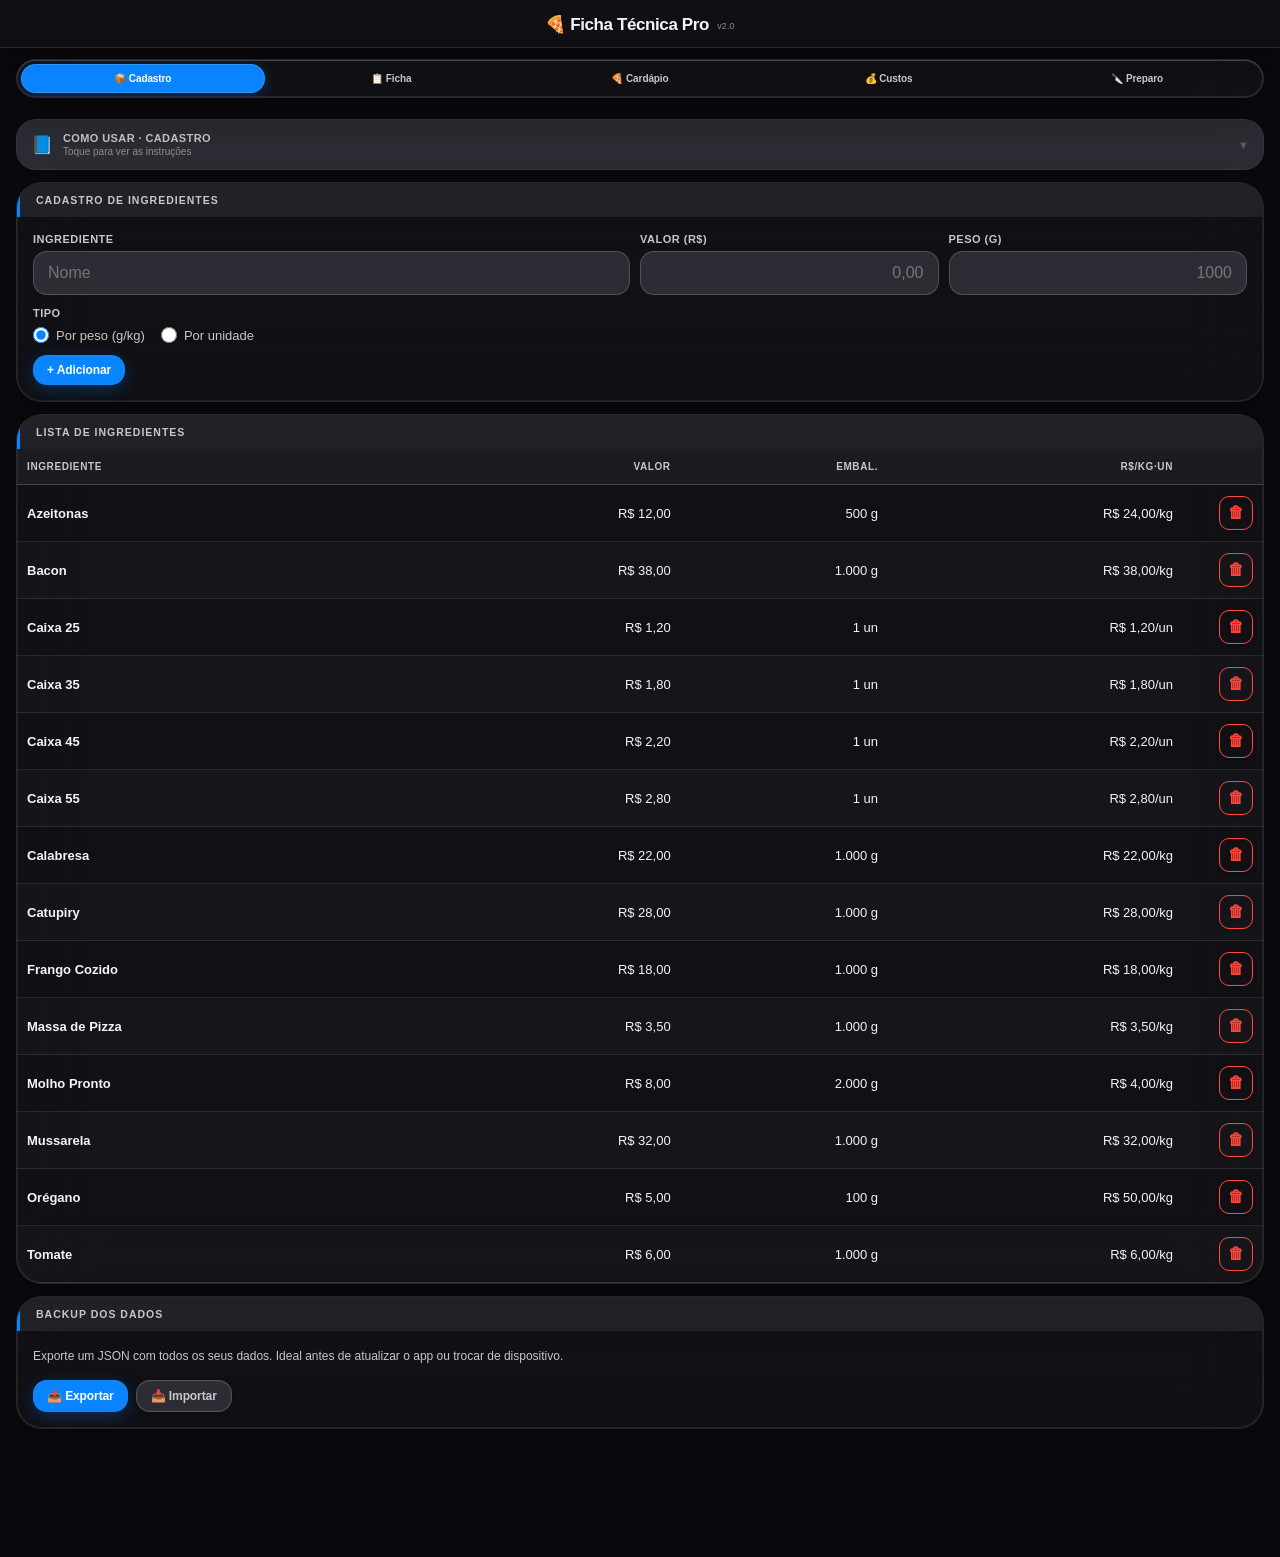
==== commit 644680b3: "Update ficha-tecnica.html" ====
--- a/ficha-tecnica.html
+++ b/ficha-tecnica.html
@@ -4,250 +4,711 @@
 <meta charset="UTF-8">
 <meta name="viewport" content="width=device-width, initial-scale=1.0, maximum-scale=1.0, user-scalable=no">
 <title>Ficha Técnica Pro</title>
-<!-- FICHA TÉCNICA PRO v1.2.0 — Módulo independente para StockFlow Pro
-CORREÇÕES v1.1.0:
-[CRÍTICO] cardapioModule.render — sizeCells.slice(0,3) operava sobre STRING não array.
-  Fix: manter sizeCells como array; .join('') só na interpolação.
-[CRÍTICO] fichaModule.adicionarIngrediente — const sel/opts mortos + prompt() inválido em iOS PWA.
-  Fix: modal customizado com <select> nativo.
-[BUG] FTCalc — sentinel pesoEmbalagem===1 ambíguo para embalagem real de 1g.
-  Fix: campo tipo:'peso'|'unidade' explícito no modelo.
-[BUG] fichaModule.atualizarSelectPizzas — dupla seleção inconsistente cur vs _pizzaSelecionadaId.
-  Fix: usa apenas _pizzaSelecionadaId como fonte de verdade.
-[BUG] FTStorage.load — não validava estrutura; JSON parcial causava TypeError.
-  Fix: _validarEMigrar() com merge de defaults e migração de campos.
-[BUG] exportData — shallow copy expunha referências internas.
-  Fix: JSON.parse(JSON.stringify(DATA)).
-[BUG] preparoModule.calcular — SIZES redeclarada no escopo local.
-  Fix: usa SIZES do escopo global.
-[BUG] atualizarQtd/atualizarPreco — cardapioModule.render() sem debounce a cada keystroke.
-  Fix: debounce 400ms.
-[BUG] syncFromStockFlow — item.preco não existe no modelo StockFlow v9.7.4.
-  Fix: comentário e guard explícito; integração documentada como futura.
-[BUG] Label "Peso (g)" errado para itens unitários.
-  Fix: label dinâmico "Qtd" vs "Peso (g)".
-[BUG] CSS .ft-modal-close — position:absolute sem pai position:relative.
-  Fix: position:relative no .ft-modal.
-[MENOR] FTUtils.nextId — Math.max(...spread) → reduce.
-[MENOR] Enter key não submetia formulários. Fix: listeners keydown.
-[MENOR] ingredientesMap() chamado 2x em atualizarQtd. Fix: uma chamada.
-[DEAD CODE] --ft-sky, .ft-modal-overlay antigas, opts/sel em adicionarIngrediente. Removidos.
+<!-- FICHA TÉCNICA PRO v2.0.0 — StockFlow Premium Design
+     Reescrita visual completa para paridade com StockFlow Pro v9.7.x.
+     • Design System idêntico: tokens, glassmorphism, 4 temas, tipografia Apple HIG.
+     • Sincronização de tema via localStorage('temaEstoque').
+     • JS / lógica de negócio 100% intactos (v1.3.0).
 -->
 <style>
+/* ============================================================================
+   DESIGN TOKENS — espelho exato do StockFlow Pro style.css
+   Aplicar aqui garante paridade visual perfeita com o app pai,
+   inclusive nos 4 temas (dark / midnight / arctic / forest).
+   ============================================================================ */
 :root {
-  --bg:#0a0a0f;--surface-1:#13131a;--surface-2:#1c1c28;--surface-3:#252535;
-  --border:rgba(255,255,255,0.08);--border-mid:rgba(255,255,255,0.14);
-  --text-1:#f0f0f5;--text-2:#a0a0b8;--text-3:#606078;
-  --accent:#4da8ff;--accent-dim:rgba(77,168,255,0.15);
-  --green:#34d399;--green-dim:rgba(52,211,153,0.15);
-  --red:#f87171;--red-dim:rgba(248,113,113,0.15);
-  --yellow:#fbbf24;
-  --ft-teal:#1a6b6b;--ft-teal-hdr:#0d4f4f;--ft-blue:#1a4a8a;
-  --ft-blue-row:rgba(26,74,138,0.25);--ft-red:#8b1a1a;
-  --radius-sm:8px;--radius-md:12px;--radius-lg:16px;--radius-xl:20px;--radius-full:999px;
-  --font:-apple-system,'SF Pro Display','Inter',sans-serif;
-}
-*,*::before,*::after{box-sizing:border-box;margin:0;padding:0}
-html,body{font-family:var(--font);background:var(--bg);color:var(--text-1);min-height:100dvh;overscroll-behavior:none;-webkit-text-size-adjust:100%}
-.ft-header{background:linear-gradient(135deg,var(--ft-teal-hdr),var(--ft-teal));border-bottom:3px solid var(--ft-red);padding:16px 16px 12px;position:sticky;top:0;z-index:100}
-.ft-header h1{font-size:20px;font-weight:800;letter-spacing:-.5px;color:#fff;text-align:center;text-transform:uppercase}
-.ft-header p{font-size:10px;color:rgba(255,255,255,.6);text-align:center;margin-top:2px;letter-spacing:.5px}
-.ft-nav{display:flex;overflow-x:auto;gap:4px;padding:10px 12px;background:var(--surface-1);border-bottom:1px solid var(--border);scrollbar-width:none;position:sticky;top:69px;z-index:99}
-.ft-nav::-webkit-scrollbar{display:none}
-.ft-tab{flex-shrink:0;padding:8px 14px;border-radius:var(--radius-full);font-size:11px;font-weight:700;letter-spacing:.3px;text-transform:uppercase;cursor:pointer;border:1px solid var(--border-mid);background:var(--surface-2);color:var(--text-2);transition:all .2s;white-space:nowrap;user-select:none}
-.ft-tab.active{background:var(--ft-teal);color:#fff;border-color:var(--ft-teal)}
-.ft-tab:active{transform:scale(.97)}
-.ft-section{display:none;padding:14px 12px 100px}
+  --bg:          #0A0A0E;
+  --bg-elevated: #101014;
+  --surface:     #17171C;
+  --surface-2:   #212128;
+  --surface-3:   #2C2C34;
+  --border:        rgba(255,255,255,0.10);
+  --border-strong: rgba(255,255,255,0.18);
+  --text:       #F5F5F7;
+  --text-soft:  #C7C7CC;
+  --text-muted: #8E8E93;
+  --accent-primary: #0A84FF;
+  --accent-hover:   #409CFF;
+  --accent-glow:    rgba(10,132,255,0.30);
+  --btn-star:   #FF9F0A;
+  --btn-red:    #FF453A;
+  --btn-green:  #30D158;
+  --btn-purple: #BF5AF2;
+  --glass-bg:     rgba(18,18,24,0.78);
+  --glass-border: rgba(255,255,255,0.10);
+  --glass-blur:   40px;
+  --glass-shadow: 0 8px 48px rgba(0,0,0,0.52),
+                  0 1px 0 rgba(255,255,255,0.06) inset,
+                  0 0 0 0.5px rgba(255,255,255,0.04) inset;
+  --inner-glow:        0 0 0 1px rgba(255,255,255,0.07) inset,
+                       0 1px 0 rgba(255,255,255,0.10) inset;
+  --inner-glow-active: 0 0 0 2px rgba(10,132,255,0.42) inset;
+  --shadow:    0 4px 20px rgba(0,0,0,0.38), 0 1px 6px rgba(0,0,0,0.22);
+  --shadow-lg: 0 20px 60px rgba(0,0,0,0.62), 0 4px 16px rgba(0,0,0,0.38);
+  --shadow-card: 0 2px 22px rgba(0,0,0,0.30), 0 1px 5px rgba(0,0,0,0.18);
+  --shadow-btn:  0 1px 4px rgba(0,0,0,0.22), 0 0 0 0.5px rgba(255,255,255,0.06) inset;
+  --spring:   cubic-bezier(0.25, 0.8, 0.25, 1.1);
+  --ease-out: cubic-bezier(0.22, 1, 0.36, 1);
+  --radius-xs:   10px;
+  --radius-sm:   14px;
+  --radius-md:   20px;
+  --radius-lg:   26px;
+  --radius-xl:   32px;
+  --radius-full: 9999px;
+  --section-gap: 12px;
+  --page-h-pad:  16px;
+}
+
+body.theme-midnight {
+  --bg:#000; --bg-elevated:#060608; --surface:#0C0C10; --surface-2:#151518; --surface-3:#1E1E22;
+  --border:rgba(255,255,255,0.07); --border-strong:rgba(255,255,255,0.13);
+  --text:#FFF; --text-soft:#D0D0D6; --text-muted:#8E8E93;
+  --glass-bg:rgba(6,6,8,0.92); --glass-border:rgba(255,255,255,0.06); --glass-blur:48px;
+  --glass-shadow:0 8px 64px rgba(0,0,0,.90),0 1px 0 rgba(255,255,255,.04) inset;
+  --inner-glow:0 0 0 1px rgba(255,255,255,.05) inset;
+  --shadow:0 4px 28px rgba(0,0,0,.75); --shadow-lg:0 24px 70px rgba(0,0,0,.95);
+}
+body.theme-arctic, body.light-mode {
+  --bg:#F0F0F5; --bg-elevated:#F7F7FA; --surface:#FFF; --surface-2:#F2F2F7; --surface-3:#E5E5EA;
+  --border:rgba(0,0,0,0.08); --border-strong:rgba(0,0,0,0.15);
+  --text:#1C1C1E; --text-soft:#3C3C43; --text-muted:#6C6C72;
+  --accent-primary:#007AFF; --accent-hover:#005FCC; --accent-glow:rgba(0,122,255,0.16);
+  --btn-red:#FF3B30; --btn-green:#34C759; --btn-purple:#AF52DE;
+  --glass-bg:rgba(255,255,255,0.82); --glass-border:rgba(0,0,0,0.08); --glass-blur:28px;
+  --glass-shadow:0 4px 26px rgba(0,0,0,.10),0 1px 0 rgba(255,255,255,.95) inset;
+  --inner-glow:0 0 0 1px rgba(0,0,0,.04) inset,0 1px 0 rgba(255,255,255,1) inset;
+  --shadow:0 2px 16px rgba(0,0,0,.10); --shadow-lg:0 14px 42px rgba(0,0,0,.17);
+  --shadow-card:0 1px 14px rgba(0,0,0,.08),0 0 0 1px rgba(0,0,0,.05);
+  --shadow-btn:0 1px 3px rgba(0,0,0,.12),0 0 0 .5px rgba(0,0,0,.06);
+}
+body.theme-forest {
+  --bg:#071410; --bg-elevated:#0B1C16; --surface:#10241C; --surface-2:#162D22; --surface-3:#1D372B;
+  --border:rgba(48,209,88,0.12); --border-strong:rgba(48,209,88,0.22);
+  --text:#E8F7ED; --text-soft:#AACFB8; --text-muted:#5E8C6E;
+  --accent-primary:#30D158; --accent-hover:#4FE070; --accent-glow:rgba(48,209,88,0.28);
+  --btn-red:#FF6B6B; --btn-star:#FFD60A;
+  --glass-bg:rgba(10,20,15,0.84); --glass-border:rgba(48,209,88,0.11); --glass-blur:32px;
+  --glass-shadow:0 8px 48px rgba(0,0,0,.58),0 1px 0 rgba(48,209,88,.07) inset;
+  --inner-glow:0 0 0 1px rgba(48,209,88,.07) inset;
+  --inner-glow-active:0 0 0 2px rgba(48,209,88,.44) inset;
+  --shadow:0 4px 22px rgba(0,0,0,.48); --shadow-lg:0 18px 56px rgba(0,0,0,.68);
+}
+
+/* ── Reset & Base ─────────────────────────────────────────────── */
+*,*::before,*::after{box-sizing:border-box;margin:0;padding:0;-webkit-tap-highlight-color:transparent}
+html{background:var(--bg);font-size:16px;-webkit-text-size-adjust:100%}
+body{
+  font-family:-apple-system,'SF Pro Text','SF Pro Display',BlinkMacSystemFont,'Helvetica Neue',Arial,sans-serif;
+  background:var(--bg);color:var(--text);
+  min-height:100dvh;overscroll-behavior:none;
+  -webkit-font-smoothing:antialiased;-moz-osx-font-smoothing:grayscale;
+  padding:0 0 96px;
+  transition:background .4s var(--ease-out),color .3s;
+}
+-webkit-user-select:none;user-select:none;
+input,textarea,[contenteditable]{-webkit-user-select:text;user-select:text}
+::-webkit-scrollbar{width:3px;height:3px}
+::-webkit-scrollbar-track{background:transparent}
+::-webkit-scrollbar-thumb{background:rgba(255,255,255,.14);border-radius:4px}
+body.theme-arctic ::-webkit-scrollbar-thumb,
+body.light-mode   ::-webkit-scrollbar-thumb{background:rgba(0,0,0,.12)}
+
+/* ── Header ───────────────────────────────────────────────────── */
+.ft-app-header{
+  position:sticky;top:0;z-index:200;
+  background:var(--glass-bg);
+  backdrop-filter:blur(var(--glass-blur));
+  -webkit-backdrop-filter:blur(var(--glass-blur));
+  border-bottom:1px solid var(--glass-border);
+  padding:14px var(--page-h-pad) 12px;
+  display:flex;align-items:center;justify-content:center;
+  box-shadow:0 2px 24px rgba(0,0,0,.28);
+}
+.ft-app-header h1{
+  font-size:17px;font-weight:700;letter-spacing:-.4px;
+  color:var(--text);text-align:center;
+}
+.ft-app-header h1 span{
+  font-size:.52em;font-weight:500;opacity:.55;
+  vertical-align:middle;letter-spacing:.02em;margin-left:4px;
+}
+
+/* ── Nav Tabs ─────────────────────────────────────────────────── */
+.ft-nav-wrap{
+  position:sticky;top:49px;z-index:190;
+  padding:10px var(--page-h-pad) 8px;
+  background:var(--bg);
+}
+.ft-nav-tabs{
+  display:flex;gap:5px;
+  background:var(--glass-bg);
+  backdrop-filter:blur(var(--glass-blur));
+  -webkit-backdrop-filter:blur(var(--glass-blur));
+  border-radius:var(--radius-full);
+  padding:4px;
+  border:1px solid var(--glass-border);
+  box-shadow:var(--glass-shadow),var(--inner-glow);
+  overflow-x:auto;scrollbar-width:none;
+}
+.ft-nav-tabs::-webkit-scrollbar{display:none}
+.ft-tab{
+  flex:1;flex-shrink:0;
+  background:transparent;border:none;
+  border-radius:var(--radius-full);
+  padding:9px 6px;
+  font-size:10px;font-weight:600;letter-spacing:-.1px;
+  color:var(--text-soft);
+  cursor:pointer;white-space:nowrap;
+  font-family:inherit;
+  transition:background .20s var(--ease-out),color .16s,box-shadow .2s,transform .1s;
+  touch-action:manipulation;
+  display:flex;align-items:center;justify-content:center;gap:4px;
+}
+.ft-tab.active{
+  background:var(--accent-primary);color:#fff;font-weight:700;
+  box-shadow:0 3px 14px var(--accent-glow),0 0 0 1px rgba(255,255,255,.14) inset;
+}
+.ft-tab:active{transform:scale(.95)}
+
+/* ── Seções ───────────────────────────────────────────────────── */
+.ft-section{display:none;padding:14px var(--page-h-pad) 20px;animation:ftFadeIn .28s var(--ease-out) both}
 .ft-section.active{display:block}
-.section-title{background:var(--ft-teal);color:#fff;font-size:13px;font-weight:800;text-transform:uppercase;letter-spacing:.8px;padding:10px 14px;border-radius:var(--radius-md) var(--radius-md) 0 0;border-left:4px solid var(--ft-red)}
-.ft-card{background:var(--surface-1);border:1px solid var(--border);border-radius:var(--radius-md);overflow:hidden;margin-bottom:14px}
-.ft-card-body{padding:12px}
-.ft-table{width:100%;border-collapse:collapse;font-size:12px}
-.ft-table thead th{background:var(--ft-blue);color:#fff;padding:8px;font-size:10px;font-weight:700;text-transform:uppercase;letter-spacing:.5px;text-align:left}
+@keyframes ftFadeIn{from{opacity:0;transform:translateY(8px)}to{opacity:1;transform:translateY(0)}}
+
+/* ── Card (glass surface) ─────────────────────────────────────── */
+.ft-card{
+  background:var(--glass-bg);
+  backdrop-filter:blur(var(--glass-blur));
+  -webkit-backdrop-filter:blur(var(--glass-blur));
+  border:1px solid var(--glass-border);
+  border-radius:var(--radius-lg);
+  margin-bottom:var(--section-gap);
+  box-shadow:var(--shadow-card),var(--inner-glow);
+  overflow:hidden;
+}
+.ft-card-body{padding:16px}
+
+/* ── Section Title ────────────────────────────────────────────── */
+.section-title{
+  background:var(--surface-2);
+  color:var(--text-soft);
+  font-size:10.5px;font-weight:700;
+  text-transform:uppercase;letter-spacing:1px;
+  padding:11px 16px;
+  border-left:3px solid var(--accent-primary);
+}
+
+/* ── Tabelas ──────────────────────────────────────────────────── */
+.ft-table-wrap{overflow-x:auto}
+.ft-table{width:100%;border-collapse:collapse;font-size:13px}
+.ft-table thead th{
+  background:rgba(255,255,255,.05);
+  color:var(--text-soft);
+  font-size:10px;font-weight:700;text-transform:uppercase;letter-spacing:.6px;
+  padding:12px 10px;border-bottom:1px solid var(--border-strong);
+  text-align:left;
+}
 .ft-table thead th:not(:first-child){text-align:right}
-.ft-table tbody tr:nth-child(even) td{background:var(--ft-blue-row)}
-.ft-table tbody tr:nth-child(odd) td{background:transparent}
-.ft-table tbody tr:hover td{background:rgba(77,168,255,.08)}
-.ft-table td{padding:7px 8px;border-bottom:1px solid var(--border);vertical-align:middle;color:var(--text-1)}
+body.theme-arctic .ft-table thead th,
+body.light-mode   .ft-table thead th{background:rgba(0,0,0,.04)}
+.ft-table tbody tr{transition:background .12s}
+.ft-table tbody tr:hover td{background:rgba(255,255,255,.025)}
+body.theme-arctic .ft-table tbody tr:hover td,
+body.light-mode   .ft-table tbody tr:hover td{background:rgba(0,0,0,.025)}
+.ft-table tbody tr:nth-child(even) td{background:rgba(255,255,255,.018)}
+body.theme-arctic .ft-table tbody tr:nth-child(even) td,
+body.light-mode   .ft-table tbody tr:nth-child(even) td{background:rgba(0,0,0,.018)}
+.ft-table td{
+  padding:11px 10px;border-bottom:1px solid var(--border);
+  color:var(--text);vertical-align:middle;
+}
 .ft-table td:not(:first-child){text-align:right}
-.ft-table tfoot td{padding:8px;font-weight:700;font-size:12px;background:var(--ft-teal-hdr)!important;color:#fff;border-top:2px solid var(--ft-teal)}
+.ft-table tfoot td{
+  padding:11px 10px;font-weight:700;font-size:12px;
+  background:var(--surface-2)!important;
+  color:var(--text);border-top:1px solid var(--border-strong);
+}
 .ft-table tfoot td:not(:first-child){text-align:right}
-.ft-input{background:var(--surface-3);border:1px solid var(--border-mid);color:var(--text-1);border-radius:var(--radius-sm);padding:7px 10px;font-size:16px;width:100%;font-family:var(--font);outline:none;-webkit-appearance:none}
-.ft-input:focus{border-color:var(--accent);box-shadow:0 0 0 3px var(--accent-dim)}
-.ft-input.input-num{text-align:right;font-variant-numeric:tabular-nums;max-width:110px}
-.ft-input.input-sm{max-width:80px;font-size:14px;padding:6px 8px}
-.btn{display:inline-flex;align-items:center;justify-content:center;gap:6px;padding:10px 18px;border-radius:var(--radius-full);font-size:13px;font-weight:700;cursor:pointer;border:none;font-family:var(--font);transition:all .18s;user-select:none;min-height:40px}
-.btn:active{transform:scale(.96)}
-.btn-primary{background:var(--ft-teal);color:#fff}
-.btn-primary:hover{background:#1f7f7f}
-.btn-danger{background:var(--red-dim);color:var(--red);border:1px solid var(--red)}
-.btn-neutral{background:var(--surface-3);color:var(--text-2);border:1px solid var(--border-mid)}
-.btn-sm{padding:6px 12px;font-size:11px;min-height:30px}
-.btn-icon{width:32px;height:32px;border-radius:var(--radius-sm);padding:0;font-size:15px}
+
+/* ── Inputs ───────────────────────────────────────────────────── */
+.ft-input{
+  width:100%;padding:12px 14px;
+  background:var(--surface-3);border:1px solid var(--border-strong);
+  border-radius:var(--radius-sm);
+  font-size:16px;font-weight:400;color:var(--text);
+  outline:none;font-family:inherit;
+  transition:border-color .2s,box-shadow .2s;
+  -webkit-appearance:none;
+}
+.ft-input:focus{
+  border-color:var(--accent-primary);
+  box-shadow:0 0 0 3.5px var(--accent-glow),0 0 0 1px var(--accent-primary);
+}
+.ft-input.input-num{text-align:right;font-variant-numeric:tabular-nums}
+.ft-input.input-sm{padding:9px 10px;font-size:14px}
+.ft-input::-webkit-inner-spin-button,
+.ft-input::-webkit-outer-spin-button{-webkit-appearance:none;margin:0}
+.ft-input[type=number]{-moz-appearance:textfield}
+
+.ft-select{
+  width:100%;padding:12px 38px 12px 14px;
+  background:var(--surface-3);border:1px solid var(--border-strong);
+  border-radius:var(--radius-sm);
+  font-size:16px;color:var(--text);
+  outline:none;font-family:inherit;cursor:pointer;
+  -webkit-appearance:none;appearance:none;
+  background-image:url("data:image/svg+xml,%3Csvg xmlns='http://www.w3.org/2000/svg' viewBox='0 0 24 24' fill='%23C7C7CC'%3E%3Cpath d='M7 10l5 5 5-5H7z'/%3E%3C/svg%3E");
+  background-repeat:no-repeat;background-position:right 12px center;background-size:16px;
+  transition:border-color .2s,box-shadow .2s;
+}
+.ft-select:focus{border-color:var(--accent-primary);box-shadow:0 0 0 3px var(--accent-glow)}
+body.theme-arctic .ft-select,body.light-mode .ft-select{
+  background-image:url("data:image/svg+xml,%3Csvg xmlns='http://www.w3.org/2000/svg' viewBox='0 0 24 24' fill='%233C3C43'%3E%3Cpath d='M7 10l5 5 5-5H7z'/%3E%3C/svg%3E");
+}
+
+/* ── Botões ───────────────────────────────────────────────────── */
+.btn{
+  display:inline-flex;align-items:center;justify-content:center;gap:6px;
+  padding:13px 18px;border-radius:var(--radius-md);
+  font-size:14px;font-weight:600;letter-spacing:-.1px;
+  cursor:pointer;border:none;font-family:inherit;
+  transition:transform .15s var(--spring),background .2s,box-shadow .2s,opacity .15s;
+  box-shadow:var(--shadow-btn);touch-action:manipulation;
+  white-space:nowrap;
+}
+.btn:active{transform:scale(.95);opacity:.88}
+.btn-primary{background:var(--accent-primary);color:#fff;box-shadow:0 4px 16px var(--accent-glow),var(--shadow-btn)}
+.btn-primary:hover:not(:active){background:var(--accent-hover)}
+.btn-success{background:var(--btn-green);color:#000;box-shadow:0 4px 16px rgba(48,209,88,.3),var(--shadow-btn)}
+.btn-danger{background:transparent;color:var(--btn-red);border:1px solid var(--btn-red)}
+.btn-danger:hover:not(:active){background:rgba(255,69,58,.08)}
+.btn-neutral{background:var(--surface-3);color:var(--text-soft);border:1px solid var(--border-strong)}
+.btn-neutral:hover:not(:active){background:var(--surface-2)}
+.btn-sm{padding:8px 14px;font-size:12px;border-radius:var(--radius-sm)}
+.btn-icon{width:34px;height:34px;border-radius:var(--radius-xs);padding:0;font-size:16px;flex-shrink:0}
+
+/* ── Label / Form ─────────────────────────────────────────────── */
+.form-label{
+  font-size:11px;font-weight:700;text-transform:uppercase;
+  letter-spacing:.5px;color:var(--text-soft);
+  margin-bottom:6px;display:block;
+}
+.form-row{display:grid;grid-template-columns:1fr 1fr;gap:10px;margin-bottom:12px}
+.form-row.three{grid-template-columns:2fr 1fr 1fr}
+.form-row.full{grid-template-columns:1fr}
 .btn-group{display:flex;gap:8px;flex-wrap:wrap;margin-top:12px}
-.form-row{display:grid;grid-template-columns:1fr 1fr;gap:10px;margin-bottom:10px}
-.form-row.three{grid-template-columns:2fr 1fr 1fr}
-.form-label{font-size:10px;font-weight:700;text-transform:uppercase;letter-spacing:.5px;color:var(--text-2);margin-bottom:4px;display:block}
-.ft-custo-grid{display:grid;grid-template-columns:1fr 1fr;gap:0;border:1px solid var(--border);border-radius:var(--radius-sm);overflow:hidden;margin-top:10px}
-.ft-custo-label{background:var(--ft-teal-hdr);color:#fff;font-size:11px;font-weight:700;text-transform:uppercase;padding:10px 12px;border-bottom:1px solid var(--border);letter-spacing:.3px}
-.ft-custo-value{background:var(--surface-2);padding:10px 12px;font-size:14px;font-weight:700;text-align:right;border-bottom:1px solid var(--border);font-variant-numeric:tabular-nums}
-.ft-custo-value.green{color:var(--green)}.ft-custo-value.red{color:var(--red)}.ft-custo-value.blue{color:var(--accent)}.ft-custo-value.yellow{color:var(--yellow)}
-.select-row{display:flex;gap:8px;margin-bottom:14px;flex-wrap:wrap}
-.ft-select{background:var(--surface-2);border:1px solid var(--border-mid);color:var(--text-1);border-radius:var(--radius-sm);padding:9px 12px;font-size:13px;font-family:var(--font);flex:1;min-width:120px;outline:none;cursor:pointer}
-.ft-select:focus{border-color:var(--accent)}
-.cardapio-pizza-card{background:var(--surface-1);border:1px solid var(--border);border-radius:var(--radius-md);margin-bottom:12px;overflow:hidden}
-.cardapio-pizza-header{background:linear-gradient(135deg,var(--ft-blue),var(--ft-teal-hdr));padding:10px 14px;display:flex;align-items:center;justify-content:space-between}
-.cardapio-pizza-header span{font-weight:800;font-size:14px;color:#fff;text-transform:uppercase}
-.cardapio-sizes{display:grid;grid-template-columns:repeat(3,1fr)}
-.cardapio-size-cell{padding:8px 6px;text-align:center;border-right:1px solid var(--border);border-bottom:1px solid var(--border)}
-.cardapio-size-cell:last-child{border-right:none}
-.cardapio-size-label{font-size:10px;color:var(--text-2);font-weight:700;text-transform:uppercase}
-.cardapio-size-price{font-size:15px;font-weight:800;color:var(--green);margin-top:2px}
-.cardapio-size-lucro{font-size:9px;color:var(--text-3);margin-top:1px}
-.cardapio-size-cell.no-price .cardapio-size-price{color:var(--text-3);font-size:11px}
-.custo-fixo-summary{display:grid;grid-template-columns:1fr 1fr;gap:8px;margin-bottom:14px}
-.cf-kpi{background:var(--surface-2);border:1px solid var(--border);border-radius:var(--radius-md);padding:12px}
-.cf-kpi-label{font-size:10px;color:var(--text-2);text-transform:uppercase;font-weight:700;letter-spacing:.3px}
-.cf-kpi-value{font-size:18px;font-weight:800;color:var(--accent);margin-top:4px;font-variant-numeric:tabular-nums}
-.cf-kpi-value.green{color:var(--green)}.cf-kpi-value.red{color:var(--red)}.cf-kpi-value.yellow{color:var(--yellow)}
-.cf-kpi-sub{font-size:10px;color:var(--text-3);margin-top:2px}
-.badge{display:inline-block;padding:2px 8px;border-radius:var(--radius-full);font-size:10px;font-weight:700;text-transform:uppercase}
-.badge-teal{background:rgba(26,107,107,.3);color:#4ecdc4;border:1px solid rgba(78,205,196,.3)}
-.badge-blue{background:var(--accent-dim);color:var(--accent);border:1px solid rgba(77,168,255,.3)}
-.badge-green{background:var(--green-dim);color:var(--green);border:1px solid rgba(52,211,153,.3)}
-.badge-red{background:var(--red-dim);color:var(--red);border:1px solid rgba(248,113,113,.3)}
-.preparo-resumo{background:var(--surface-2);border:1px solid var(--border);border-radius:var(--radius-md);padding:14px;margin-top:14px}
-.preparo-resumo h3{font-size:12px;font-weight:800;text-transform:uppercase;color:var(--text-2);letter-spacing:.5px;margin-bottom:10px}
-.preparo-item{display:flex;justify-content:space-between;align-items:center;padding:7px 0;border-bottom:1px solid var(--border);font-size:13px}
+
+/* ── KPI Grid ─────────────────────────────────────────────────── */
+.ft-kpi-grid{
+  display:grid;grid-template-columns:1fr 1fr;gap:8px;
+  margin-bottom:var(--section-gap);
+}
+.ft-kpi{
+  background:var(--glass-bg);
+  backdrop-filter:blur(var(--glass-blur));
+  -webkit-backdrop-filter:blur(var(--glass-blur));
+  border:1px solid var(--glass-border);
+  border-radius:var(--radius-md);padding:14px 12px;
+  box-shadow:var(--shadow-card);
+}
+.ft-kpi-label{font-size:10px;color:var(--text-muted);text-transform:uppercase;font-weight:700;letter-spacing:.3px}
+.ft-kpi-value{font-size:20px;font-weight:800;margin-top:4px;font-variant-numeric:tabular-nums;letter-spacing:-.4px}
+.ft-kpi-value.blue{color:var(--accent-primary)}
+.ft-kpi-value.green{color:var(--btn-green)}
+.ft-kpi-value.red{color:var(--btn-red)}
+.ft-kpi-value.yellow{color:var(--btn-star)}
+.ft-kpi-sub{font-size:10px;color:var(--text-muted);margin-top:2px}
+
+/* ── Custo resumo inline ─────────────────────────────────────── */
+.ft-custo-list{margin-top:12px}
+.ft-custo-row{
+  display:flex;justify-content:space-between;align-items:center;
+  padding:10px 14px;border-bottom:1px solid var(--border);
+  font-size:13px;
+}
+.ft-custo-row:last-child{border-bottom:none}
+.ft-custo-row-label{color:var(--text-soft);font-weight:600;font-size:11px;text-transform:uppercase;letter-spacing:.3px}
+.ft-custo-row-value{font-weight:700;font-variant-numeric:tabular-nums;font-size:15px}
+.ft-custo-row-value.blue{color:var(--accent-primary)}
+.ft-custo-row-value.green{color:var(--btn-green)}
+.ft-custo-row-value.red{color:var(--btn-red)}
+.ft-custo-row-value.yellow{color:var(--btn-star)}
+
+/* ── Preço de venda inline ───────────────────────────────────── */
+.ft-preco-row{
+  display:flex;align-items:center;justify-content:space-between;
+  padding:10px 14px;border-bottom:1px solid var(--border);
+  gap:10px;
+}
+.ft-preco-row .form-label{margin:0;white-space:nowrap}
+.ft-preco-input-wrap{flex:1;max-width:130px}
+
+/* ── Badge ───────────────────────────────────────────────────── */
+.badge{
+  display:inline-block;padding:3px 9px;border-radius:var(--radius-full);
+  font-size:10px;font-weight:700;text-transform:uppercase;letter-spacing:.2px;
+}
+.badge-blue{background:rgba(10,132,255,.15);color:var(--accent-primary);border:1px solid rgba(10,132,255,.25)}
+.badge-green{background:rgba(48,209,88,.13);color:var(--btn-green);border:1px solid rgba(48,209,88,.25)}
+.badge-red{background:rgba(255,69,58,.12);color:var(--btn-red);border:1px solid rgba(255,69,58,.22)}
+.badge-yellow{background:rgba(255,159,10,.12);color:var(--btn-star);border:1px solid rgba(255,159,10,.22)}
+.badge-muted{background:var(--surface-3);color:var(--text-muted);border:1px solid var(--border)}
+
+/* ── Cardápio ────────────────────────────────────────────────── */
+.cardapio-pizza-card{
+  background:var(--glass-bg);
+  backdrop-filter:blur(var(--glass-blur));
+  -webkit-backdrop-filter:blur(var(--glass-blur));
+  border:1px solid var(--glass-border);
+  border-radius:var(--radius-lg);
+  margin-bottom:var(--section-gap);
+  box-shadow:var(--shadow-card),var(--inner-glow);
+  overflow:hidden;
+}
+.cardapio-pizza-header{
+  background:var(--surface-2);
+  padding:12px 16px;
+  display:flex;align-items:center;justify-content:space-between;
+  border-bottom:1px solid var(--border);
+}
+.cardapio-pizza-header span{font-weight:800;font-size:14px;color:var(--text);letter-spacing:-.2px}
+.cardapio-sizes-grid{display:grid;grid-template-columns:repeat(3,1fr)}
+.cardapio-size-cell{
+  padding:10px 6px;text-align:center;
+  border-right:1px solid var(--border);border-bottom:1px solid var(--border);
+}
+.cardapio-size-cell:nth-child(3n){border-right:none}
+.cardapio-size-cell:nth-child(4),.cardapio-size-cell:nth-child(5),.cardapio-size-cell:nth-child(6){border-bottom:none}
+.cardapio-size-label{font-size:10px;color:var(--text-muted);font-weight:700;text-transform:uppercase;letter-spacing:.3px}
+.cardapio-size-price{font-size:16px;font-weight:800;color:var(--text);margin-top:3px;font-variant-numeric:tabular-nums}
+.cardapio-size-lucro{font-size:10px;color:var(--text-muted);margin-top:2px;font-variant-numeric:tabular-nums}
+.cardapio-size-cell.no-price .cardapio-size-price{color:var(--text-muted);font-size:13px}
+.cardapio-row-label{
+  background:var(--surface-2);padding:7px 16px;
+  font-size:9.5px;font-weight:700;text-transform:uppercase;
+  letter-spacing:.7px;color:var(--text-muted);
+  border-bottom:1px solid var(--border);
+  display:grid;grid-template-columns:repeat(3,1fr);text-align:center;
+}
+
+/* ── Preparo ─────────────────────────────────────────────────── */
+.preparo-pizza-block{
+  background:var(--surface-2);border:1px solid var(--border);
+  border-radius:var(--radius-md);padding:14px;margin-bottom:10px;
+}
+.preparo-pizza-nome{font-weight:800;font-size:13px;color:var(--text);margin-bottom:10px;letter-spacing:-.1px}
+.preparo-size-row{
+  display:flex;align-items:center;gap:10px;margin-top:8px;
+}
+.preparo-size-label{font-size:12px;color:var(--text-soft);font-weight:700;min-width:42px}
+.preparo-size-unit{font-size:11px;color:var(--text-muted)}
+.preparo-resumo{
+  background:var(--glass-bg);
+  backdrop-filter:blur(var(--glass-blur));
+  -webkit-backdrop-filter:blur(var(--glass-blur));
+  border:1px solid var(--glass-border);
+  border-radius:var(--radius-lg);padding:16px;margin-top:12px;
+  box-shadow:var(--shadow-card);
+}
+.preparo-resumo-title{
+  font-size:11px;font-weight:700;text-transform:uppercase;
+  color:var(--text-muted);letter-spacing:.6px;margin-bottom:12px;
+}
+.preparo-item{
+  display:flex;justify-content:space-between;align-items:center;
+  padding:9px 0;border-bottom:1px solid var(--border);font-size:14px;
+}
 .preparo-item:last-child{border-bottom:none}
-.preparo-item-nome{color:var(--text-1)}
-.preparo-item-qtd{font-weight:800;color:var(--yellow);font-variant-numeric:tabular-nums}
-/* FIX: position:relative no pai para .ft-modal-close funcionar */
-.ft-overlay{display:none;position:fixed;inset:0;background:rgba(0,0,0,.7);z-index:999;align-items:flex-end;justify-content:center}
-.ft-overlay.open{display:flex}
-.ft-modal{position:relative;background:var(--surface-1);border:1px solid var(--border-mid);border-radius:var(--radius-xl) var(--radius-xl) 0 0;padding:20px 16px 36px;width:100%;max-width:480px;max-height:90dvh;overflow-y:auto}
-.ft-modal-title{font-size:16px;font-weight:800;color:var(--text-1);margin-bottom:16px;text-align:center;text-transform:uppercase}
-.ft-modal-close{position:absolute;top:14px;right:14px;background:var(--surface-3);border:1px solid var(--border-mid);color:var(--text-2);width:32px;height:32px;border-radius:var(--radius-full);font-size:18px;cursor:pointer;display:flex;align-items:center;justify-content:center}
-#ft-toast{position:fixed;bottom:80px;left:50%;transform:translateX(-50%);background:var(--ft-teal);color:#fff;padding:10px 20px;border-radius:var(--radius-full);font-size:13px;font-weight:700;z-index:9999;opacity:0;transition:opacity .3s;pointer-events:none;white-space:nowrap}
-#ft-toast.show{opacity:1}
-.empty-state{text-align:center;padding:40px 20px;color:var(--text-3)}
-.empty-state .empty-icon{font-size:40px;margin-bottom:10px}
-.empty-state p{font-size:13px}
-.text-accent{color:var(--accent)}.text-green{color:var(--green)}.font-mono{font-variant-numeric:tabular-nums}
-.mt-8{margin-top:8px}.mb-8{margin-bottom:8px}
-.flex-between{display:flex;justify-content:space-between;align-items:center}
-
-/* -- HELP CARDS v1.2.0 -- */
-.help-card{border-radius:var(--radius-md);overflow:hidden;margin-bottom:14px;border:1px solid transparent}
-.help-header{display:flex;align-items:center;justify-content:space-between;padding:11px 14px;cursor:pointer;user-select:none;gap:8px}
+.preparo-item-nome{color:var(--text)}
+.preparo-item-qtd{font-weight:800;color:var(--btn-star);font-variant-numeric:tabular-nums}
+
+/* ── Empty state ─────────────────────────────────────────────── */
+.empty-state{text-align:center;padding:36px 20px;color:var(--text-muted)}
+.empty-state .empty-icon{font-size:36px;margin-bottom:10px;opacity:.6}
+.empty-state p{font-size:13px;line-height:1.5}
+
+/* ── Help cards ──────────────────────────────────────────────── */
+.help-card{
+  border-radius:var(--radius-md);overflow:hidden;
+  margin-bottom:var(--section-gap);
+  border:1px solid var(--border);
+  background:var(--surface-2);
+}
+.help-header{
+  display:flex;align-items:center;justify-content:space-between;
+  padding:12px 14px;cursor:pointer;user-select:none;gap:8px;
+  background:var(--surface-3);
+}
 .help-header-left{display:flex;align-items:center;gap:10px}
 .help-icon{font-size:18px;flex-shrink:0;line-height:1}
-.help-label{font-size:11px;font-weight:800;text-transform:uppercase;letter-spacing:.5px}
-.help-sub{font-size:10px;opacity:.7;margin-top:2px}
-.help-chevron{font-size:11px;opacity:.55;transition:transform .22s;flex-shrink:0}
+.help-label{font-size:11px;font-weight:700;text-transform:uppercase;letter-spacing:.4px;color:var(--text-soft)}
+.help-sub{font-size:10px;color:var(--text-muted);margin-top:2px}
+.help-chevron{font-size:11px;opacity:.5;transition:transform .22s;flex-shrink:0;color:var(--text-muted)}
 .help-card.open .help-chevron{transform:rotate(180deg)}
-.help-body{display:none;padding:4px 14px 14px}
+.help-body{display:none;padding:4px 14px 16px}
 .help-card.open .help-body{display:block}
-.help-steps{display:flex;flex-direction:column;gap:8px;margin-top:4px}
+.help-steps{display:flex;flex-direction:column;gap:8px;margin-top:8px}
 .help-step{display:flex;gap:10px;align-items:flex-start}
-.help-num{width:22px;height:22px;border-radius:var(--radius-full);display:flex;align-items:center;justify-content:center;font-size:10px;font-weight:800;flex-shrink:0;margin-top:2px}
-.help-text{font-size:12px;line-height:1.55;color:var(--text-2)}
-.help-text b,.help-text strong{color:var(--text-1)}
-.help-tip{display:flex;gap:8px;align-items:flex-start;padding:8px 10px;border-radius:var(--radius-sm);margin-top:8px;font-size:11px;line-height:1.5;color:var(--text-2)}
+.help-num{
+  width:22px;height:22px;border-radius:var(--radius-full);
+  background:var(--accent-primary);color:#fff;
+  display:flex;align-items:center;justify-content:center;
+  font-size:10px;font-weight:800;flex-shrink:0;margin-top:1px;
+}
+.help-text{font-size:12px;line-height:1.55;color:var(--text-soft)}
+.help-text b,.help-text strong{color:var(--text)}
+.help-tip{
+  display:flex;gap:8px;align-items:flex-start;
+  padding:8px 10px;border-radius:var(--radius-xs);
+  margin-top:8px;font-size:11px;line-height:1.5;color:var(--text-soft);
+  background:var(--surface-3);border:1px solid var(--border);
+}
 .help-tip-ico{font-size:13px;flex-shrink:0;margin-top:1px}
-.help-hr{height:1px;margin:10px 0}
-.help-card.c-teal{background:rgba(13,79,79,.18);border-color:rgba(26,107,107,.4)}
-.help-card.c-teal .help-header{background:rgba(13,79,79,.3)}
-.help-card.c-teal .help-label{color:#4ecdc4}
-.help-card.c-teal .help-num{background:rgba(26,107,107,.4);color:#4ecdc4}
-.help-card.c-teal .help-hr{background:rgba(26,107,107,.3)}
-.help-card.c-teal .help-tip{background:rgba(26,107,107,.15);border:1px solid rgba(26,107,107,.3)}
-.help-card.c-blue{background:rgba(26,74,138,.15);border-color:rgba(26,74,138,.45)}
-.help-card.c-blue .help-header{background:rgba(26,74,138,.25)}
-.help-card.c-blue .help-label{color:var(--accent)}
-.help-card.c-blue .help-num{background:rgba(26,74,138,.45);color:var(--accent)}
-.help-card.c-blue .help-hr{background:rgba(26,74,138,.3)}
-.help-card.c-blue .help-tip{background:rgba(77,168,255,.08);border:1px solid rgba(77,168,255,.2)}
-.help-card.c-green{background:rgba(52,211,153,.07);border-color:rgba(52,211,153,.28)}
-.help-card.c-green .help-header{background:rgba(52,211,153,.12)}
-.help-card.c-green .help-label{color:var(--green)}
-.help-card.c-green .help-num{background:rgba(52,211,153,.22);color:var(--green)}
-.help-card.c-green .help-hr{background:rgba(52,211,153,.2)}
-.help-card.c-green .help-tip{background:rgba(52,211,153,.07);border:1px solid rgba(52,211,153,.2)}
-.help-card.c-red{background:rgba(248,113,113,.07);border-color:rgba(248,113,113,.28)}
-.help-card.c-red .help-header{background:rgba(248,113,113,.13)}
-.help-card.c-red .help-label{color:var(--red)}
-.help-card.c-red .help-num{background:rgba(248,113,113,.22);color:var(--red)}
-.help-card.c-red .help-hr{background:rgba(248,113,113,.2)}
-.help-card.c-red .help-tip{background:rgba(248,113,113,.07);border:1px solid rgba(248,113,113,.2)}
-.help-card.c-yellow{background:rgba(251,191,36,.07);border-color:rgba(251,191,36,.28)}
-.help-card.c-yellow .help-header{background:rgba(251,191,36,.12)}
-.help-card.c-yellow .help-label{color:var(--yellow)}
-.help-card.c-yellow .help-num{background:rgba(251,191,36,.2);color:var(--yellow)}
-.help-card.c-yellow .help-hr{background:rgba(251,191,36,.2)}
-.help-card.c-yellow .help-tip{background:rgba(251,191,36,.07);border:1px solid rgba(251,191,36,.2)}
+.help-hr{height:1px;background:var(--border);margin:10px 0}
+/* Variantes de cor para os help-num */
+.help-card.c-blue  .help-num{background:var(--accent-primary)}
+.help-card.c-green .help-num{background:var(--btn-green);color:#000}
+.help-card.c-red   .help-num{background:var(--btn-red)}
+.help-card.c-yellow .help-num{background:var(--btn-star);color:#000}
+.help-card.c-teal  .help-num{background:var(--btn-green);color:#000}
+
+/* ── Toast ───────────────────────────────────────────────────── */
+#ft-toast-container{
+  position:fixed;bottom:28px;left:50%;transform:translateX(-50%);
+  z-index:9999;display:flex;flex-direction:column;gap:8px;
+  pointer-events:none;width:90%;max-width:360px;
+}
+/* Compatibilidade: FTUtils usa #ft-toast antigo */
+#ft-toast{
+  position:fixed;bottom:28px;left:50%;transform:translateX(-50%);
+  background:var(--surface-2)!important;
+  backdrop-filter:blur(32px)!important;-webkit-backdrop-filter:blur(32px)!important;
+  color:var(--text)!important;
+  padding:13px 22px;border-radius:var(--radius-full);
+  box-shadow:var(--shadow-lg),var(--inner-glow);
+  font-size:14px;font-weight:600;border:1px solid var(--border-strong)!important;
+  opacity:0;transition:opacity .3s,transform .3s;
+  text-align:center;font-family:inherit;letter-spacing:-.1px;
+  z-index:9999;pointer-events:none;white-space:nowrap;
+}
+#ft-toast.show{opacity:1;transform:translateX(-50%) translateY(-6px)}
+
+/* ── Modais (bottom-sheet → StockFlow style) ─────────────────── */
+.ft-overlay{
+  display:none;position:fixed;inset:0;
+  background:rgba(0,0,0,.60);
+  backdrop-filter:blur(14px);-webkit-backdrop-filter:blur(14px);
+  z-index:10000;align-items:flex-end;justify-content:center;
+  padding-bottom:env(safe-area-inset-bottom,0px);
+}
+.ft-overlay.open{display:flex;animation:ftOverlayIn .2s var(--ease-out) both}
+@keyframes ftOverlayIn{from{opacity:0}to{opacity:1}}
+.ft-modal{
+  position:relative;
+  background:var(--glass-bg);
+  backdrop-filter:blur(44px);-webkit-backdrop-filter:blur(44px);
+  border:1px solid var(--border-strong);
+  border-radius:var(--radius-xl) var(--radius-xl) 0 0;
+  padding:20px var(--page-h-pad) 36px;
+  width:100%;max-width:480px;max-height:90dvh;overflow-y:auto;
+  box-shadow:var(--shadow-lg),var(--inner-glow);
+  animation:ftModalIn .34s cubic-bezier(0.34,1.56,0.64,1) both;
+}
+@keyframes ftModalIn{
+  from{opacity:0;transform:translateY(40px)}
+  to{opacity:1;transform:translateY(0)}
+}
+.ft-modal-title{
+  font-size:17px;font-weight:700;color:var(--text);
+  margin-bottom:18px;text-align:center;letter-spacing:-.3px;
+}
+.ft-modal-close{
+  position:absolute;top:14px;right:14px;
+  background:var(--surface-3);border:1px solid var(--border-strong);
+  color:var(--text-soft);width:32px;height:32px;
+  border-radius:var(--radius-full);font-size:18px;cursor:pointer;
+  display:flex;align-items:center;justify-content:center;
+  box-shadow:none;transition:background .15s,transform .1s;
+  font-family:inherit;
+}
+.ft-modal-close:active{transform:scale(.88);color:var(--btn-red)}
+
+/* ── Radio ───────────────────────────────────────────────────── */
+.radio-group{display:flex;gap:16px;margin-top:8px;flex-wrap:wrap}
+.radio-group label{
+  display:flex;align-items:center;gap:7px;
+  font-size:13px;cursor:pointer;color:var(--text-soft);
+  transition:color .15s;
+}
+.radio-group label:hover{color:var(--text)}
+.radio-group input[type=radio]{accent-color:var(--accent-primary);width:16px;height:16px}
+
+/* ── Seletor de tamanho (ficha) ──────────────────────────────── */
+.select-row{display:flex;gap:8px;margin-bottom:14px;flex-wrap:wrap}
+
+/* ── Utilidades ──────────────────────────────────────────────── */
+.font-mono{font-variant-numeric:tabular-nums}
+.text-accent{color:var(--accent-primary)}
+.text-green{color:var(--btn-green)}
+.text-red{color:var(--btn-red)}
+.text-muted{color:var(--text-muted)}
+.mt-8{margin-top:8px}.mt-12{margin-top:12px}.mb-8{margin-bottom:8px}.mb-12{margin-bottom:12px}
+.flex-between{display:flex;justify-content:space-between;align-items:center}
+.w-full{width:100%}
+
+/* ── iOS safe area ───────────────────────────────────────────── */
+@supports(-webkit-touch-callout:none){
+  input:not([type=checkbox]):not([type=radio]),select{font-size:max(16px,1em)!important}
+}
 </style>
 </head>
 <body>
 
-<header class="ft-header">
-  <h1>🍕 Ficha Técnica Pro</h1>
-  <p>PRECIFICAÇÃO AUTOMÁTICA · ANÁLISE DE CUSTOS</p>
+<!-- Toast legado (FTUtils usa este elemento) -->
+<div id="ft-toast"></div>
+
+<!-- ── HEADER ──────────────────────────────────────────────────────── -->
+<header class="ft-app-header">
+  <h1>🍕 Ficha Técnica Pro <span>v2.0</span></h1>
 </header>
 
-<nav class="ft-nav">
-  <button class="ft-tab active" data-tab="cadastro">📦 Cadastro</button>
-  <button class="ft-tab" data-tab="ficha">📋 Ficha Técnica</button>
-  <button class="ft-tab" data-tab="cardapio">🍕 Cardápio</button>
-  <button class="ft-tab" data-tab="custos">💰 Custos Fixos</button>
-  <button class="ft-tab" data-tab="preparo">🔪 Preparo</button>
-</nav>
-
-<div id="ft-toast"></div>
-
-<!-- MODAL ADICIONAR INGREDIENTE (FIX #2 — substitui prompt()) -->
+<!-- ── NAV TABS ────────────────────────────────────────────────────── -->
+<div class="ft-nav-wrap">
+  <div class="ft-nav-tabs">
+    <button class="ft-tab active" data-tab="cadastro">📦 Cadastro</button>
+    <button class="ft-tab" data-tab="ficha">📋 Ficha</button>
+    <button class="ft-tab" data-tab="cardapio">🍕 Cardápio</button>
+    <button class="ft-tab" data-tab="custos">💰 Custos</button>
+    <button class="ft-tab" data-tab="preparo">🔪 Preparo</button>
+  </div>
+</div>
+
+<!-- ── MODAL CONFIRMAR ─────────────────────────────────────────────── -->
+<div class="ft-overlay" id="overlay-confirm">
+  <div class="ft-modal" style="border-radius:var(--radius-xl);padding:28px 20px 32px">
+    <div class="ft-modal-title" id="modal-confirm-title">Confirmar</div>
+    <p id="modal-confirm-msg" style="font-size:14px;color:var(--text-soft);text-align:center;margin-bottom:22px;line-height:1.55"></p>
+    <div class="btn-group" style="margin-top:0;justify-content:center">
+      <button class="btn btn-danger w-full" style="flex:1" onclick="FTModal.confirmarAcao()">Confirmar</button>
+      <button class="btn btn-neutral w-full" style="flex:1" onclick="FTModal.fecharConfirm()">Cancelar</button>
+    </div>
+  </div>
+</div>
+
+<!-- ── MODAL EDITAR INGREDIENTE ────────────────────────────────────── -->
+<div class="ft-overlay" id="overlay-edit-ing">
+  <div class="ft-modal">
+    <button class="ft-modal-close" onclick="FTModal.fecharEdit()">✕</button>
+    <div class="ft-modal-title">Editar Ingrediente</div>
+    <input type="hidden" id="edit-ing-id">
+    <div class="form-row full mb-12">
+      <div>
+        <label class="form-label">Nome</label>
+        <input id="edit-ing-nome" class="ft-input" type="text" placeholder="Nome do ingrediente">
+      </div>
+    </div>
+    <div class="form-row mb-12">
+      <div>
+        <label class="form-label">Valor pago (R$)</label>
+        <input id="edit-ing-valor" class="ft-input input-num" type="number" step="0.01" min="0" inputmode="decimal">
+      </div>
+      <div>
+        <label class="form-label">Peso embal. (g)</label>
+        <input id="edit-ing-peso" class="ft-input input-num" type="number" step="any" min="0.01" inputmode="decimal">
+      </div>
+    </div>
+    <div class="mb-12">
+      <label class="form-label">Tipo de medida</label>
+      <div class="radio-group">
+        <label><input type="radio" name="edit-tipo" id="edit-tipo-peso" value="peso"> Por peso (g/kg)</label>
+        <label><input type="radio" name="edit-tipo" id="edit-tipo-unidade" value="unidade"> Por unidade</label>
+      </div>
+    </div>
+    <div class="btn-group" style="margin-top:4px">
+      <button class="btn btn-primary w-full" style="flex:1" onclick="FTModal.confirmarEdit()">Salvar</button>
+      <button class="btn btn-neutral" onclick="FTModal.fecharEdit()">Cancelar</button>
+    </div>
+  </div>
+</div>
+
+<!-- ── MODAL ADICIONAR INGREDIENTE ─────────────────────────────────── -->
 <div class="ft-overlay" id="overlay-add-ing">
   <div class="ft-modal">
     <button class="ft-modal-close" onclick="FTModal.fechar()">✕</button>
     <div class="ft-modal-title">Adicionar Ingrediente</div>
-    <div style="margin-bottom:12px">
+    <div class="mb-12">
       <label class="form-label">Ingrediente</label>
-      <select id="modal-ing-select" class="ft-select" style="width:100%" onchange="FTModal.atualizarLabel()"></select>
-    </div>
-    <div style="margin-bottom:12px">
+      <select id="modal-ing-select" class="ft-select" onchange="FTModal.atualizarLabel()"></select>
+    </div>
+    <div class="mb-12">
       <label class="form-label" id="modal-ing-peso-label">Peso na pizza (g)</label>
-      <input id="modal-ing-qtd" class="ft-input input-num" type="number" step="1" min="0"
-        placeholder="0" inputmode="decimal" style="max-width:100%">
-    </div>
-    <div class="btn-group" style="margin-top:8px">
-      <button class="btn btn-primary" style="flex:1" onclick="FTModal.confirmar()">Adicionar</button>
+      <input id="modal-ing-qtd" class="ft-input input-num" type="number" step="any" min="0" placeholder="0" inputmode="decimal">
+    </div>
+    <div class="btn-group" style="margin-top:4px">
+      <button class="btn btn-primary w-full" style="flex:1" onclick="FTModal.confirmar()">Adicionar</button>
       <button class="btn btn-neutral" onclick="FTModal.fechar()">Cancelar</button>
     </div>
   </div>
 </div>
 
-<!-- ABA 1 — CADASTRO -->
+<!-- ── MODAL INPUT TEXTO ────────────────────────────────────────────── -->
+<div class="ft-overlay" id="overlay-text-input">
+  <div class="ft-modal">
+    <button class="ft-modal-close" onclick="FTModal.fecharTexto()">✕</button>
+    <div class="ft-modal-title" id="modal-text-title">Nova Pizza</div>
+    <div class="mb-12">
+      <label class="form-label" id="modal-text-label">Nome</label>
+      <input id="modal-text-input" class="ft-input" type="text" inputmode="text">
+    </div>
+    <div class="btn-group" style="margin-top:4px">
+      <button class="btn btn-primary w-full" style="flex:1" onclick="FTModal.confirmarTexto()">Confirmar</button>
+      <button class="btn btn-neutral" onclick="FTModal.fecharTexto()">Cancelar</button>
+    </div>
+  </div>
+</div>
+
+<!-- ── MODAL COPIAR FICHA ───────────────────────────────────────────── -->
+<div class="ft-overlay" id="overlay-copiar-ficha">
+  <div class="ft-modal">
+    <button class="ft-modal-close" onclick="FTModal.fecharCopiarFicha()">✕</button>
+    <div class="ft-modal-title">Copiar Ficha de Tamanho</div>
+    <p style="font-size:12px;color:var(--text-soft);text-align:center;margin-bottom:16px;line-height:1.55">Os ingredientes serão copiados. O preço de venda <b style="color:var(--text)">não</b> é copiado.</p>
+    <div class="mb-12">
+      <label class="form-label">Copiar de</label>
+      <select id="modal-copiar-origem" class="ft-select"></select>
+    </div>
+    <div class="btn-group" style="margin-top:4px">
+      <button class="btn btn-primary w-full" style="flex:1" onclick="FTModal.confirmarCopiarFicha()">Copiar</button>
+      <button class="btn btn-neutral" onclick="FTModal.fecharCopiarFicha()">Cancelar</button>
+    </div>
+  </div>
+</div>
+
+<!-- ═══════════════════════════════════════════════════════════════════
+     ABA 1 — CADASTRO
+     ═══════════════════════════════════════════════════════════════════ -->
 <section class="ft-section active" id="tab-cadastro">
-<div class="help-card c-teal" id="help-cadastro">
-  <div class="help-header" onclick="FTHelp.toggle('help-cadastro')">
-    <div class="help-header-left"><span class="help-icon">&#128218;</span>
-      <div><div class="help-label">Como usar &middot; Cadastro de Ingredientes</div>
-      <div class="help-sub" id="help-cadastro-sub">Toque para ver as instru&#231;&#245;es</div></div>
-    </div><span class="help-chevron">&#9660;</span>
-  </div>
-  <div class="help-body">
-    <div class="help-steps">
-      <div class="help-step"><div class="help-num">1</div><div class="help-text"><b>Comece aqui.</b> Antes de criar fichas, cadastre todos os ingredientes: farinha, queijo, molho, embalagens etc.</div></div>
-      <div class="help-step"><div class="help-num">2</div><div class="help-text"><b>Preencha os 3 campos:</b> nome, valor pago pela embalagem (ex: R$&nbsp;32,00) e peso da embalagem em gramas (ex: 1000 para 1&nbsp;kg).</div></div>
-      <div class="help-step"><div class="help-num">3</div><div class="help-text"><b>Tipo de medida:</b> <em>Por peso</em> para ingredientes em kg/g. <em>Por unidade</em> para caixas &mdash; coloque o valor por pe&#231;a e "1" no campo peso.</div></div>
-      <div class="help-step"><div class="help-num">4</div><div class="help-text"><b>O sistema calcula automaticamente</b> o custo por kg ou por unidade, alimentando todas as fichas t&#233;cnicas em tempo real.</div></div>
-      <div class="help-step"><div class="help-num">5</div><div class="help-text"><b>Quando o pre&#231;o mudar,</b> remova e recadastre com o novo valor &mdash; todas as fichas s&#227;o atualizadas automaticamente.</div></div>
-    </div>
-    <div class="help-hr"></div>
-    <div class="help-tip"><span class="help-tip-ico">&#128161;</span><span><b>Caixa:</b> Caixa 35&nbsp;cm custa R$&nbsp;1,80 &rarr; valor&nbsp;pago=1,80 &middot; peso=1 &middot; tipo=Por&nbsp;unidade.</span></div>
-    <div class="help-tip" style="margin-top:6px"><span class="help-tip-ico">&#9888;&#65039;</span><span>Remover um ingrediente aqui remove-o de <b>todas as fichas t&#233;cnicas</b>.</span></div>
-  </div>
-</div>
+
+  <div class="help-card c-teal" id="help-cadastro">
+    <div class="help-header" onclick="FTHelp.toggle('help-cadastro')">
+      <div class="help-header-left">
+        <span class="help-icon">📘</span>
+        <div><div class="help-label">Como usar · Cadastro</div>
+        <div class="help-sub" id="help-cadastro-sub">Toque para ver as instruções</div></div>
+      </div><span class="help-chevron">▼</span>
+    </div>
+    <div class="help-body">
+      <div class="help-steps">
+        <div class="help-step"><div class="help-num">1</div><div class="help-text"><b>Comece aqui.</b> Cadastre todos os ingredientes: farinha, queijo, molho, embalagens etc.</div></div>
+        <div class="help-step"><div class="help-num">2</div><div class="help-text"><b>3 campos:</b> nome, valor pago pela embalagem (ex: R$&nbsp;32,00) e peso em gramas (ex: 1000 para 1&nbsp;kg).</div></div>
+        <div class="help-step"><div class="help-num">3</div><div class="help-text"><b>Tipo de medida:</b> <em>Por peso</em> para kg/g. <em>Por unidade</em> para caixas — coloque o valor por peça e "1" no campo peso.</div></div>
+        <div class="help-step"><div class="help-num">4</div><div class="help-text"><b>O custo por kg/un é calculado automaticamente</b> e alimenta todas as fichas em tempo real.</div></div>
+      </div>
+      <div class="help-hr"></div>
+      <div class="help-tip"><span class="help-tip-ico">💡</span><span><b>Caixa 35cm</b> R$&nbsp;1,80 → valor=1,80 · peso=1 · tipo=Por unidade.</span></div>
+      <div class="help-tip" style="margin-top:6px"><span class="help-tip-ico">⚠️</span><span>Remover aqui remove de <b>todas as fichas técnicas</b>.</span></div>
+    </div>
+  </div>
 
   <div class="ft-card">
     <div class="section-title">Cadastro de Ingredientes</div>
@@ -255,44 +716,41 @@
       <div class="form-row three">
         <div>
           <label class="form-label">Ingrediente</label>
-          <input id="cad-nome" class="ft-input" type="text" placeholder="Nome do ingrediente">
+          <input id="cad-nome" class="ft-input" type="text" placeholder="Nome">
         </div>
         <div>
-          <label class="form-label">Valor pago (R$)</label>
+          <label class="form-label">Valor (R$)</label>
           <input id="cad-valor" class="ft-input input-num" type="number" step="0.01" min="0" placeholder="0,00" inputmode="decimal">
         </div>
         <div>
-          <label class="form-label">Peso embal. (g)</label>
+          <label class="form-label">Peso (g)</label>
           <input id="cad-peso" class="ft-input input-num" type="number" step="1" min="0" placeholder="1000" inputmode="decimal">
         </div>
       </div>
-      <div style="margin-bottom:10px">
-        <label class="form-label">Tipo de medida</label>
-        <div style="display:flex;gap:14px;margin-top:6px">
-          <label style="display:flex;align-items:center;gap:6px;font-size:13px;cursor:pointer">
-            <input type="radio" name="cad-tipo" id="cad-tipo-peso" value="peso" checked> Por peso (g/kg)
-          </label>
-          <label style="display:flex;align-items:center;gap:6px;font-size:13px;cursor:pointer">
-            <input type="radio" name="cad-tipo" id="cad-tipo-unidade" value="unidade"> Por unidade (cx, un)
-          </label>
+      <div class="mb-12">
+        <label class="form-label">Tipo</label>
+        <div class="radio-group">
+          <label><input type="radio" name="cad-tipo" id="cad-tipo-peso" value="peso" checked> Por peso (g/kg)</label>
+          <label><input type="radio" name="cad-tipo" id="cad-tipo-unidade" value="unidade"> Por unidade</label>
         </div>
       </div>
       <div class="btn-group">
-        <button class="btn btn-primary" id="btn-cad-add" onclick="FT.cadastro.adicionar()">+ Adicionar</button>
-      </div>
-    </div>
-  </div>
+        <button class="btn btn-primary btn-sm" id="btn-cad-add" onclick="FT.cadastro.adicionar()">+ Adicionar</button>
+      </div>
+    </div>
+  </div>
+
   <div class="ft-card">
     <div class="section-title">Lista de Ingredientes</div>
-    <div style="overflow-x:auto">
+    <div class="ft-table-wrap">
       <table class="ft-table">
         <thead>
           <tr>
-            <th style="min-width:140px">Ingrediente</th>
-            <th>Valor Pago</th>
-            <th>Embalagem</th>
-            <th>R$/kg ou un.</th>
-            <th style="width:40px"></th>
+            <th style="min-width:130px">Ingrediente</th>
+            <th>Valor</th>
+            <th>Embal.</th>
+            <th>R$/kg·un</th>
+            <th style="width:80px"></th>
           </tr>
         </thead>
         <tbody id="tbody-ingredientes">
@@ -301,31 +759,44 @@
       </table>
     </div>
   </div>
+
+  <div class="ft-card">
+    <div class="section-title">Backup dos Dados</div>
+    <div class="ft-card-body">
+      <p style="font-size:12px;color:var(--text-soft);margin-bottom:14px;line-height:1.55">Exporte um JSON com todos os seus dados. Ideal antes de atualizar o app ou trocar de dispositivo.</p>
+      <div class="btn-group" style="margin-top:0">
+        <button class="btn btn-primary btn-sm" onclick="FTStorage.exportarJSON()">📤 Exportar</button>
+        <button class="btn btn-neutral btn-sm" onclick="document.getElementById('import-json-input').click()">📥 Importar</button>
+        <input type="file" id="import-json-input" accept=".json,application/json" style="display:none" onchange="FTStorage.importarJSON(this)">
+      </div>
+    </div>
+  </div>
 </section>
 
-<!-- ABA 2 — FICHA TÉCNICA -->
+<!-- ═══════════════════════════════════════════════════════════════════
+     ABA 2 — FICHA TÉCNICA
+     ═══════════════════════════════════════════════════════════════════ -->
 <section class="ft-section" id="tab-ficha">
-<div class="help-card c-blue" id="help-ficha">
-  <div class="help-header" onclick="FTHelp.toggle('help-ficha')">
-    <div class="help-header-left"><span class="help-icon">&#128203;</span>
-      <div><div class="help-label">Como usar &middot; Ficha T&#233;cnica</div>
-      <div class="help-sub" id="help-ficha-sub">Precifica&#231;&#227;o autom&#225;tica por tamanho</div></div>
-    </div><span class="help-chevron">&#9660;</span>
-  </div>
-  <div class="help-body">
-    <div class="help-steps">
-      <div class="help-step"><div class="help-num">1</div><div class="help-text"><b>Crie uma pizza</b> clicando em <em>+&nbsp;Nova&nbsp;Pizza</em> e d&#234; o nome do sabor.</div></div>
-      <div class="help-step"><div class="help-num">2</div><div class="help-text"><b>Escolha o tamanho</b> (25 a 75&nbsp;cm). Cada tamanho tem sua pr&#243;pria ficha com pesos e pre&#231;o independentes.</div></div>
-      <div class="help-step"><div class="help-num">3</div><div class="help-text"><b>Adicione ingredientes</b> com <em>+&nbsp;Ingrediente</em>. Selecione no modal e informe o peso em gramas ou quantidade de unidades.</div></div>
-      <div class="help-step"><div class="help-num">4</div><div class="help-text"><b>Ajuste os pesos</b> na tabela &mdash; o custo &#233; recalculado em tempo real, sem precisar salvar.</div></div>
-      <div class="help-step"><div class="help-num">5</div><div class="help-text"><b>Defina o Pre&#231;o de Venda</b> (campo amarelo). O sistema calcula Lucro Bruto e Margem&nbsp;% com c&#243;digo de cores: <span style="color:var(--green)">verde&nbsp;&#8805;30%</span> &middot; <span style="color:var(--yellow)">amarelo 15-29%</span> &middot; <span style="color:var(--red)">vermelho&lt;15%</span>.</div></div>
-      <div class="help-step"><div class="help-num">6</div><div class="help-text"><b>O custo fixo rateado j&#225; est&#225; inclu&#237;do</b> automaticamente via aba Custos Fixos. Nenhuma soma manual necess&#225;ria.</div></div>
-    </div>
-    <div class="help-hr"></div>
-    <div class="help-tip"><span class="help-tip-ico">&#128161;</span><span><b>Exemplo:</b> Mussarela 35&nbsp;cm usa 350&nbsp;g de queijo @ R$&nbsp;32,00/kg &rarr; <b>R$&nbsp;11,20</b> s&#243; de queijo.</span></div>
-    <div class="help-tip" style="margin-top:6px"><span class="help-tip-ico">&#128260;</span><span>Repita para cada tamanho. Cada um tem pesos e pre&#231;o de venda pr&#243;prios.</span></div>
-  </div>
-</div>
+
+  <div class="help-card c-blue" id="help-ficha">
+    <div class="help-header" onclick="FTHelp.toggle('help-ficha')">
+      <div class="help-header-left">
+        <span class="help-icon">📋</span>
+        <div><div class="help-label">Como usar · Ficha Técnica</div>
+        <div class="help-sub" id="help-ficha-sub">Precificação automática por tamanho</div></div>
+      </div><span class="help-chevron">▼</span>
+    </div>
+    <div class="help-body">
+      <div class="help-steps">
+        <div class="help-step"><div class="help-num">1</div><div class="help-text"><b>Crie uma pizza</b> clicando em <em>+ Nova Pizza</em>.</div></div>
+        <div class="help-step"><div class="help-num">2</div><div class="help-text"><b>Escolha o tamanho</b> (25–75&nbsp;cm). Cada tamanho tem sua própria ficha.</div></div>
+        <div class="help-step"><div class="help-num">3</div><div class="help-text"><b>Adicione ingredientes.</b> Ajuste os pesos — custo calculado em tempo real.</div></div>
+        <div class="help-step"><div class="help-num">4</div><div class="help-text"><b>Defina o Preço de Venda.</b> <span style="color:var(--btn-green)">Verde ≥30%</span> · <span style="color:var(--btn-star)">Amarelo 15–29%</span> · <span style="color:var(--btn-red)">Vermelho &lt;15%</span>.</div></div>
+      </div>
+      <div class="help-hr"></div>
+      <div class="help-tip"><span class="help-tip-ico">💡</span><span>350 g de queijo @ R$&nbsp;32/kg → <b>R$&nbsp;11,20</b> só de queijo.</span></div>
+    </div>
+  </div>
 
   <div class="ft-card">
     <div class="section-title">Selecionar / Criar Ficha</div>
@@ -353,21 +824,21 @@
 
   <div class="ft-card" id="ficha-ingredientes-card" style="display:none">
     <div class="section-title" id="ficha-card-title">FICHA — ? — ?cm</div>
-    <div style="overflow-x:auto">
+    <div class="ft-table-wrap">
       <table class="ft-table">
         <thead>
           <tr>
-            <th style="min-width:130px">Ingrediente</th>
+            <th style="min-width:120px">Ingrediente</th>
             <th>R$/kg·un</th>
             <th id="th-peso-label">Peso/Qtd</th>
-            <th>Total R$</th>
-            <th style="width:36px"></th>
+            <th>Total</th>
+            <th style="width:38px"></th>
           </tr>
         </thead>
         <tbody id="tbody-ficha"></tbody>
         <tfoot>
           <tr>
-            <td colspan="2">Custo de Ingredientes</td>
+            <td colspan="2" style="text-align:left">Custo ingredientes</td>
             <td id="ft-peso-total" class="font-mono">—</td>
             <td id="ft-custo-ingr" class="font-mono text-accent">—</td>
             <td></td>
@@ -378,30 +849,42 @@
     <div class="ft-card-body">
       <div class="btn-group mb-8">
         <button class="btn btn-primary btn-sm" onclick="FT.ficha.adicionarIngrediente()">+ Ingrediente</button>
-      </div>
-    </div>
-    <div class="ft-card-body" style="padding-top:0">
-      <div class="flex-between" style="margin-bottom:6px">
-        <span class="form-label" style="margin:0">Custo fixo rateado (automático)</span>
+        <button class="btn btn-neutral btn-sm" onclick="FT.ficha.copiarFicha()">📋 Copiar tamanho</button>
+      </div>
+    </div>
+
+    <!-- Custo fixo badge -->
+    <div class="ft-card-body" style="padding-top:0;padding-bottom:0">
+      <div class="flex-between" style="padding:10px 0;border-bottom:1px solid var(--border)">
+        <span class="form-label" style="margin:0">Custo fixo rateado</span>
         <span id="ft-custo-fixo-badge" class="badge badge-blue">R$ 0,00</span>
       </div>
     </div>
-    <div class="ft-card-body" style="padding-top:0">
-      <div class="ft-custo-grid">
-        <div class="ft-custo-label">Custo do Produto</div>
-        <div class="ft-custo-value blue" id="res-custo">R$ —</div>
-        <div class="ft-custo-label">Peso Total</div>
-        <div class="ft-custo-value" id="res-peso">— g</div>
-        <div class="ft-custo-label">Preço de Venda</div>
-        <div class="ft-custo-value yellow" style="padding:4px 8px">
+
+    <!-- Totais e preço -->
+    <div class="ft-custo-list">
+      <div class="ft-custo-row">
+        <span class="ft-custo-row-label">Custo do Produto</span>
+        <span class="ft-custo-row-value blue" id="res-custo">R$ —</span>
+      </div>
+      <div class="ft-custo-row">
+        <span class="ft-custo-row-label">Peso Total</span>
+        <span class="ft-custo-row-value font-mono" id="res-peso">— g</span>
+      </div>
+      <div class="ft-preco-row">
+        <label class="form-label" for="res-preco-input">Preço de Venda</label>
+        <div class="ft-preco-input-wrap">
           <input id="res-preco-input" class="ft-input input-num" type="number" step="0.50" min="0"
-            placeholder="0,00" inputmode="decimal"
-            style="max-width:100%;background:var(--surface-3)" oninput="FT.ficha.atualizarPreco()">
+            placeholder="0,00" inputmode="decimal" oninput="FT.ficha.atualizarPreco()">
         </div>
-        <div class="ft-custo-label">Lucro Bruto</div>
-        <div class="ft-custo-value green" id="res-lucro">R$ —</div>
-        <div class="ft-custo-label">Margem %</div>
-        <div class="ft-custo-value" id="res-margem">—%</div>
+      </div>
+      <div class="ft-custo-row">
+        <span class="ft-custo-row-label">Lucro Bruto</span>
+        <span class="ft-custo-row-value green" id="res-lucro">R$ —</span>
+      </div>
+      <div class="ft-custo-row">
+        <span class="ft-custo-row-label">Margem %</span>
+        <span class="ft-custo-row-value" id="res-margem">—%</span>
       </div>
     </div>
   </div>
@@ -412,79 +895,86 @@
   </div>
 </section>
 
-<!-- ABA 3 — CARDÁPIO -->
+<!-- ═══════════════════════════════════════════════════════════════════
+     ABA 3 — CARDÁPIO
+     ═══════════════════════════════════════════════════════════════════ -->
 <section class="ft-section" id="tab-cardapio">
-<div class="help-card c-green" id="help-cardapio">
-  <div class="help-header" onclick="FTHelp.toggle('help-cardapio')">
-    <div class="help-header-left"><span class="help-icon">&#127829;</span>
-      <div><div class="help-label">Como usar &middot; Card&#225;pio</div>
-      <div class="help-sub" id="help-cardapio-sub">Vis&#227;o geral de pre&#231;os e margens</div></div>
-    </div><span class="help-chevron">&#9660;</span>
-  </div>
-  <div class="help-body">
-    <div class="help-steps">
-      <div class="help-step"><div class="help-num">1</div><div class="help-text"><b>Esta aba &#233; gerada automaticamente.</b> N&#227;o h&#225; nada para preencher &mdash; os pre&#231;os v&#234;m das Fichas T&#233;cnicas.</div></div>
-      <div class="help-step"><div class="help-num">2</div><div class="help-text"><b>Para cada pizza e tamanho</b> voc&#234; v&#234; pre&#231;o, lucro bruto e margem&nbsp;%: <span style="color:var(--green)">verde=saud&#225;vel</span> &middot; <span style="color:var(--yellow)">amarelo=aten&#231;&#227;o</span> &middot; <span style="color:var(--red)">vermelho=cr&#237;tico</span>.</div></div>
-      <div class="help-step"><div class="help-num">3</div><div class="help-text"><b>Tamanhos com "&#8212;"</b> n&#227;o t&#234;m ficha. V&#225; &#224; aba Ficha T&#233;cnica, selecione a pizza e o tamanho para preencher.</div></div>
-      <div class="help-step"><div class="help-num">4</div><div class="help-text"><b>Atualiza&#231;&#245;es autom&#225;ticas:</b> qualquer altera&#231;&#227;o na Ficha T&#233;cnica reflete aqui em &#8804;&nbsp;400&nbsp;ms.</div></div>
-    </div>
-    <div class="help-hr"></div>
-    <div class="help-tip"><span class="help-tip-ico">&#128202;</span><span><b>Legenda:</b> Verde&nbsp;&#8805;30% &middot; Amarelo 15-29% &middot; Vermelho&lt;15%. A margem j&#225; inclui o custo fixo rateado.</span></div>
-  </div>
-</div>
-
-  <div class="ft-card" style="margin-bottom:14px">
+
+  <div class="help-card c-green" id="help-cardapio">
+    <div class="help-header" onclick="FTHelp.toggle('help-cardapio')">
+      <div class="help-header-left">
+        <span class="help-icon">🍕</span>
+        <div><div class="help-label">Como usar · Cardápio</div>
+        <div class="help-sub" id="help-cardapio-sub">Visão geral de preços e margens</div></div>
+      </div><span class="help-chevron">▼</span>
+    </div>
+    <div class="help-body">
+      <div class="help-steps">
+        <div class="help-step"><div class="help-num">1</div><div class="help-text"><b>Gerado automaticamente.</b> Preços vêm das Fichas Técnicas.</div></div>
+        <div class="help-step"><div class="help-num">2</div><div class="help-text"><span style="color:var(--btn-green)">Verde ≥30%</span> · <span style="color:var(--btn-star)">Amarelo 15–29%</span> · <span style="color:var(--btn-red)">Vermelho &lt;15%</span>.</div></div>
+        <div class="help-step"><div class="help-num">3</div><div class="help-text"><b>"—"</b> indica tamanho sem ficha. Vá à aba Ficha para preencher.</div></div>
+      </div>
+      <div class="help-hr"></div>
+      <div class="help-tip"><span class="help-tip-ico">📊</span><span>A margem já inclui o custo fixo rateado automaticamente.</span></div>
+    </div>
+  </div>
+
+  <div class="ft-card" style="margin-bottom:var(--section-gap)">
     <div class="section-title">Cardápio de Pizzas</div>
-    <div class="ft-card-body" style="padding:10px 14px">
-      <p style="font-size:11px;color:var(--yellow)">⚠️ Preços calculados automaticamente via Ficha Técnica. Para alterar, edite a ficha de cada pizza.</p>
-    </div>
-  </div>
+    <div class="ft-card-body" style="padding:10px 16px">
+      <p style="font-size:11px;color:var(--btn-star)">⚠️ Preços calculados via Ficha Técnica. Para alterar, edite a ficha de cada pizza.</p>
+    </div>
+  </div>
+
   <div id="cardapio-container">
     <div class="empty-state"><div class="empty-icon">🍕</div><p>Nenhuma pizza cadastrada</p></div>
   </div>
 </section>
 
-<!-- ABA 4 — CUSTOS FIXOS -->
+<!-- ═══════════════════════════════════════════════════════════════════
+     ABA 4 — CUSTOS FIXOS
+     ═══════════════════════════════════════════════════════════════════ -->
 <section class="ft-section" id="tab-custos">
-<div class="help-card c-red" id="help-custos">
-  <div class="help-header" onclick="FTHelp.toggle('help-custos')">
-    <div class="help-header-left"><span class="help-icon">&#128176;</span>
-      <div><div class="help-label">Como usar &middot; Custos Fixos</div>
-      <div class="help-sub" id="help-custos-sub">Rateio autom&#225;tico nas fichas t&#233;cnicas</div></div>
-    </div><span class="help-chevron">&#9660;</span>
-  </div>
-  <div class="help-body">
-    <div class="help-steps">
-      <div class="help-step"><div class="help-num">1</div><div class="help-text"><b>Cadastre todos os custos fixos mensais:</b> aluguel, luz, &#225;gua, internet, sal&#225;rios, pr&#243;-labore etc. S&#227;o despesas pagas independentemente do volume de vendas.</div></div>
-      <div class="help-step"><div class="help-num">2</div><div class="help-text"><b>Informe quantas pizzas voc&#234; vende por m&#234;s.</b> O sistema divide o total de custos por esse n&#250;mero &rarr; <em>custo fixo por pizza</em>.</div></div>
-      <div class="help-step"><div class="help-num">3</div><div class="help-text"><b>Esse valor entra automaticamente</b> em cada Ficha T&#233;cnica como "Custo fixo rateado". Nenhuma soma manual necess&#225;ria.</div></div>
-      <div class="help-step"><div class="help-num">4</div><div class="help-text"><b>"Pizzas/dia p/ cobrir"</b> = ponto de equil&#237;brio di&#225;rio: quantas pizzas precisam ser vendidas por dia s&#243; para cobrir os custos fixos.</div></div>
-    </div>
-    <div class="help-hr"></div>
-    <div class="help-tip"><span class="help-tip-ico">&#128161;</span><span><b>Exemplo:</b> R$&nbsp;8.394 &#247; 1.000&nbsp;pizzas/m&#234;s = <b>R$&nbsp;8,39</b> de custo fixo por pizza em cada ficha.</span></div>
-    <div class="help-tip" style="margin-top:6px"><span class="help-tip-ico">&#127919;</span><span>Custo fixo/dia R$&nbsp;419,70 + ticket m&#233;dio R$&nbsp;39 &rarr; vender <b>&#8776;10,8&nbsp;pizzas/dia</b> para cobrir os fixos.</span></div>
-  </div>
-</div>
-
-  <div class="custo-fixo-summary">
-    <div class="cf-kpi">
-      <div class="cf-kpi-label">Total Custos Fixos</div>
-      <div class="cf-kpi-value red" id="cf-total">R$ 0,00</div>
-    </div>
-    <div class="cf-kpi">
-      <div class="cf-kpi-label">Custo Fixo / Pizza</div>
-      <div class="cf-kpi-value blue" id="cf-por-pizza">R$ 0,00</div>
-    </div>
-    <div class="cf-kpi">
-      <div class="cf-kpi-label">Pizzas/dia p/ cobrir</div>
-      <div class="cf-kpi-value yellow" id="cf-pizzas-dia">0</div>
-      <div class="cf-kpi-sub">Baseado na média do cardápio</div>
-    </div>
-    <div class="cf-kpi">
-      <div class="cf-kpi-label">Custo Fixo / dia</div>
-      <div class="cf-kpi-value green" id="cf-por-dia">R$ 0,00</div>
-    </div>
-  </div>
+
+  <div class="help-card c-red" id="help-custos">
+    <div class="help-header" onclick="FTHelp.toggle('help-custos')">
+      <div class="help-header-left">
+        <span class="help-icon">💰</span>
+        <div><div class="help-label">Como usar · Custos Fixos</div>
+        <div class="help-sub" id="help-custos-sub">Rateio automático nas fichas técnicas</div></div>
+      </div><span class="help-chevron">▼</span>
+    </div>
+    <div class="help-body">
+      <div class="help-steps">
+        <div class="help-step"><div class="help-num">1</div><div class="help-text"><b>Cadastre todos os custos fixos mensais:</b> aluguel, luz, salários etc.</div></div>
+        <div class="help-step"><div class="help-num">2</div><div class="help-text"><b>Informe pizzas vendidas/mês.</b> O sistema calcula custo fixo por pizza.</div></div>
+        <div class="help-step"><div class="help-num">3</div><div class="help-text"><b>Entra automaticamente</b> em cada Ficha como "Custo fixo rateado".</div></div>
+      </div>
+      <div class="help-hr"></div>
+      <div class="help-tip"><span class="help-tip-ico">💡</span><span>R$&nbsp;8.394 ÷ 1.000&nbsp;pizzas = <b>R$&nbsp;8,39</b> por pizza.</span></div>
+    </div>
+  </div>
+
+  <div class="ft-kpi-grid">
+    <div class="ft-kpi">
+      <div class="ft-kpi-label">Total Custos</div>
+      <div class="ft-kpi-value red" id="cf-total">R$ 0,00</div>
+    </div>
+    <div class="ft-kpi">
+      <div class="ft-kpi-label">Custo / Pizza</div>
+      <div class="ft-kpi-value blue" id="cf-por-pizza">R$ 0,00</div>
+    </div>
+    <div class="ft-kpi">
+      <div class="ft-kpi-label">Pizzas/dia p/ cobrir</div>
+      <div class="ft-kpi-value yellow" id="cf-pizzas-dia">0</div>
+      <div class="ft-kpi-sub">Baseado na média</div>
+    </div>
+    <div class="ft-kpi">
+      <div class="ft-kpi-label">Custo Fixo / dia</div>
+      <div class="ft-kpi-value green" id="cf-por-dia">R$ 0,00</div>
+    </div>
+  </div>
+
   <div class="ft-card">
     <div class="section-title">Configurações</div>
     <div class="ft-card-body">
@@ -500,6 +990,7 @@
       </div>
     </div>
   </div>
+
   <div class="ft-card">
     <div class="section-title">Custos Fixos Mensais</div>
     <div class="ft-card-body">
@@ -517,17 +1008,17 @@
         <button class="btn btn-primary btn-sm" onclick="FT.custos.adicionar()">+ Adicionar Custo</button>
       </div>
     </div>
-    <div style="overflow-x:auto">
+    <div class="ft-table-wrap">
       <table class="ft-table">
         <thead>
-          <tr><th>Descrição</th><th>Valor</th><th style="width:40px"></th></tr>
+          <tr><th>Descrição</th><th>Valor</th><th style="width:44px"></th></tr>
         </thead>
         <tbody id="tbody-custos">
           <tr><td colspan="3"><div class="empty-state"><div class="empty-icon">💰</div><p>Nenhum custo cadastrado</p></div></td></tr>
         </tbody>
         <tfoot>
           <tr>
-            <td>TOTAL DOS CUSTOS</td>
+            <td style="text-align:left">TOTAL</td>
             <td id="cf-total-footer" class="font-mono">R$ 0,00</td>
             <td></td>
           </tr>
@@ -537,47 +1028,75 @@
   </div>
 </section>
 
-<!-- ABA 5 — PREPARO -->
+<!-- ═══════════════════════════════════════════════════════════════════
+     ABA 5 — PREPARO
+     ═══════════════════════════════════════════════════════════════════ -->
 <section class="ft-section" id="tab-preparo">
-<div class="help-card c-yellow" id="help-preparo">
-  <div class="help-header" onclick="FTHelp.toggle('help-preparo')">
-    <div class="help-header-left"><span class="help-icon">&#128298;</span>
-      <div><div class="help-label">Como usar &middot; Preparo Antecipado</div>
-      <div class="help-sub" id="help-preparo-sub">Calcule os ingredientes do dia em segundos</div></div>
-    </div><span class="help-chevron">&#9660;</span>
-  </div>
-  <div class="help-body">
-    <div class="help-steps">
-      <div class="help-step"><div class="help-num">1</div><div class="help-text"><b>No in&#237;cio do dia,</b> informe quantas pizzas de cada sabor e tamanho ser&#227;o produzidas. Aparecem apenas os tamanhos com ficha t&#233;cnica cadastrada.</div></div>
-      <div class="help-step"><div class="help-num">2</div><div class="help-text"><b>Toque em "Calcular Preparo".</b> O sistema consolida todos os ingredientes necess&#225;rios, somando por pizza e tamanho.</div></div>
-      <div class="help-step"><div class="help-num">3</div><div class="help-text"><b>O resultado</b> mostra cada ingrediente com o total em gramas, kg ou unidades &mdash; pronto para pesar e separar antes da produ&#231;&#227;o.</div></div>
-      <div class="help-step"><div class="help-num">4</div><div class="help-text">Use <b>"Limpar"</b> para resetar os campos e iniciar um novo planejamento.</div></div>
-    </div>
-    <div class="help-hr"></div>
-    <div class="help-tip"><span class="help-tip-ico">&#128640;</span><span><b>Exemplo:</b> 20&#215; Mussarela 35&nbsp;cm + 15&#215; Frango 35&nbsp;cm &rarr; lista consolidada com pesos exatos de cada ingrediente.</span></div>
-    <div class="help-tip" style="margin-top:6px"><span class="help-tip-ico">&#128204;</span><span>Para aparecer aqui, a pizza precisa ter ao menos um tamanho com ingredientes cadastrados na Ficha T&#233;cnica.</span></div>
-  </div>
-</div>
+
+  <div class="help-card c-yellow" id="help-preparo">
+    <div class="help-header" onclick="FTHelp.toggle('help-preparo')">
+      <div class="help-header-left">
+        <span class="help-icon">🔪</span>
+        <div><div class="help-label">Como usar · Preparo</div>
+        <div class="help-sub" id="help-preparo-sub">Calcule os ingredientes do dia em segundos</div></div>
+      </div><span class="help-chevron">▼</span>
+    </div>
+    <div class="help-body">
+      <div class="help-steps">
+        <div class="help-step"><div class="help-num">1</div><div class="help-text"><b>No início do dia,</b> informe quantas pizzas de cada sabor e tamanho serão feitas.</div></div>
+        <div class="help-step"><div class="help-num">2</div><div class="help-text"><b>Toque "Calcular Preparo".</b> O sistema consolida todos os ingredientes necessários.</div></div>
+        <div class="help-step"><div class="help-num">3</div><div class="help-text"><b>O resultado</b> mostra cada ingrediente com o total em g, kg ou unidades.</div></div>
+      </div>
+      <div class="help-hr"></div>
+      <div class="help-tip"><span class="help-tip-ico">🚀</span><span>20× Mussarela 35cm + 15× Frango 35cm → lista consolidada com pesos exatos.</span></div>
+    </div>
+  </div>
 
   <div class="ft-card">
     <div class="section-title">Planejamento de Produção do Dia</div>
     <div class="ft-card-body">
-      <p style="font-size:12px;color:var(--text-2);margin-bottom:12px">Informe quantas pizzas de cada tipo/tamanho serão produzidas hoje. O sistema calculará automaticamente os ingredientes necessários.</p>
+      <p style="font-size:12px;color:var(--text-soft);margin-bottom:14px;line-height:1.55">Informe quantas pizzas de cada tipo/tamanho serão produzidas hoje.</p>
       <div id="preparo-inputs-container"></div>
       <div class="btn-group mt-8">
-        <button class="btn btn-primary btn-sm" onclick="FT.preparo.calcular()">🔪 Calcular Preparo</button>
+        <button class="btn btn-primary btn-sm" onclick="FT.preparo.calcular()">🔪 Calcular</button>
         <button class="btn btn-neutral btn-sm" onclick="FT.preparo.limpar()">✕ Limpar</button>
       </div>
     </div>
   </div>
+
   <div id="preparo-resultado" style="display:none">
     <div class="preparo-resumo">
-      <h3>📋 Ingredientes Necessários</h3>
+      <div class="preparo-resumo-title">📋 Ingredientes Necessários</div>
       <div id="preparo-lista-ingredientes"></div>
     </div>
   </div>
 </section>
 
+
+<script>
+// ── Sincronização de tema com StockFlow ───────────────────────────
+// Lê o tema salvo pelo app pai (localStorage 'temaEstoque') e aplica
+// ao <body> do iframe usando as mesmas classes do StockFlow.
+(function _syncTema() {
+  const TEMA_CSS = { midnight: 'theme-midnight', arctic: 'theme-arctic', forest: 'theme-forest' };
+  function aplicar(tema) {
+    document.body.className = document.body.className
+      .replace(/theme-\S+|light-mode/g, '').trim();
+    if (TEMA_CSS[tema]) {
+      document.body.classList.add(TEMA_CSS[tema]);
+      if (tema === 'arctic') document.body.classList.add('light-mode');
+    }
+  }
+  try {
+    const salvo = localStorage.getItem('temaEstoque');
+    if (salvo) aplicar(salvo);
+  } catch(e) {}
+  // Observa mudanças de tema feitas pelo StockFlow em outra aba / contexto
+  window.addEventListener('storage', e => {
+    if (e.key === 'temaEstoque' && e.newValue) aplicar(e.newValue);
+  });
+})();
+</script>
 <script>
 'use strict';
 
@@ -1301,5 +1820,48 @@
   custosModule.recalcular();
 });
 </script>
+<script>
+// ── Override: navegação entre abas (classes novas ft-section/ft-tab) ──────
+// O JS original usa .ft-section e data-tab — compatível. Apenas reconfirma
+// que o listener está nos botões .ft-tab e nas sections .ft-section.
+// (O DOMContentLoaded original já faz isso corretamente.)
+// Ajuste adicional: renderInputs do preparo usa classes inline antigas —
+// override para usar as classes premium do novo design.
+const _origRenderInputs = preparoModule.renderInputs.bind(preparoModule);
+// Patch: wrapper de preparoModule.renderInputs para usar classes premium
+const _preparoModulePatch = {
+  renderInputs() {
+    const cont = document.getElementById('preparo-inputs-container');
+    if (!cont) return;
+    if (!DATA.pizzas.length) {
+      cont.innerHTML = '<p style="color:var(--text-muted);font-size:13px">Cadastre pizzas na Ficha Técnica.</p>';
+      return;
+    }
+    cont.innerHTML = DATA.pizzas.map(p => {
+      const rows = SIZES.map(sz => {
+        const f = p.fichas[sz];
+        if (!f || !f.ingredientes.length) return '';
+        return `<div class="preparo-size-row">
+          <span class="preparo-size-label">${sz}cm</span>
+          <input type="number" class="ft-input input-num input-sm" min="0" value="0"
+            inputmode="numeric" id="prep-${p.id}-${sz}" style="max-width:80px" placeholder="0">
+          <span class="preparo-size-unit">unidades</span>
+        </div>`;
+      }).filter(Boolean).join('');
+      if (!rows) return '';
+      return `<div class="preparo-pizza-block">
+        <div class="preparo-pizza-nome">🍕 ${p.nome}</div>
+        ${rows}
+      </div>`;
+    }).filter(Boolean).join('');
+  }
+};
+
+// Aplica patch após DOMContentLoaded (sobrescreve o módulo original)
+document.addEventListener('DOMContentLoaded', () => {
+  preparoModule.renderInputs = _preparoModulePatch.renderInputs;
+  preparoModule.renderInputs();
+}, { once: true });
+</script>
 </body>
 </html>
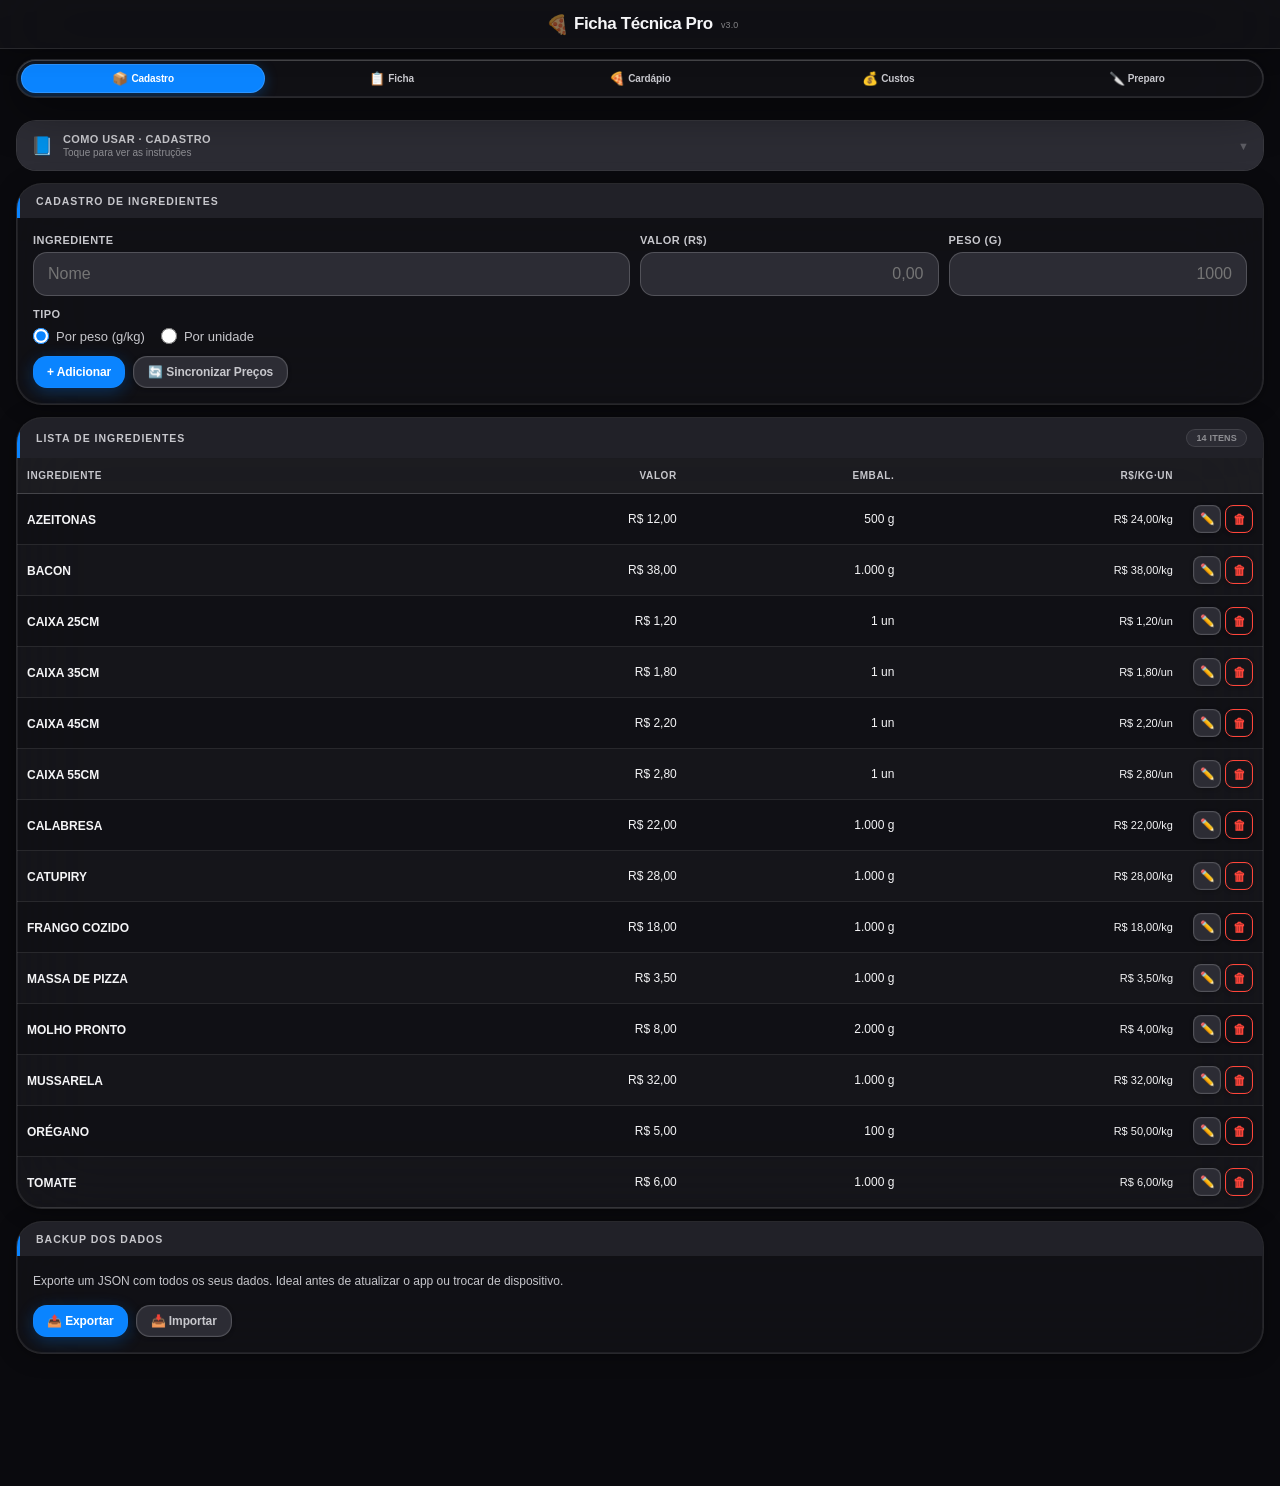
==== commit 701724e2: "Update ficha-tecnica.html" ====
--- a/ficha-tecnica.html
+++ b/ficha-tecnica.html
@@ -4,61 +4,74 @@
 <meta charset="UTF-8">
 <meta name="viewport" content="width=device-width, initial-scale=1.0, maximum-scale=1.0, user-scalable=no">
 <title>Ficha Técnica Pro</title>
-<!-- FICHA TÉCNICA PRO v2.0.0 — StockFlow Premium Design
-     Reescrita visual completa para paridade com StockFlow Pro v9.7.x.
-     • Design System idêntico: tokens, glassmorphism, 4 temas, tipografia Apple HIG.
-     • Sincronização de tema via localStorage('temaEstoque').
-     • JS / lógica de negócio 100% intactos (v1.3.0).
+<!--
+  FICHA TÉCNICA PRO v3.0.0 — StockFlow Pro — Reescrita Premium
+  ═══════════════════════════════════════════════════════════════
+  BUGS CORRIGIDOS v3.0.0
+  ───────────────────────
+  BUG #1  FTModal.confirmarAcao()     — não existia → implementado
+  BUG #2  FTModal.fecharConfirm()     — não existia → implementado
+  BUG #3  FTModal.fecharEdit()        — não existia → implementado
+  BUG #4  FTModal.confirmarEdit()     — não existia → implementado
+  BUG #5  FTModal.fecharTexto()       — não existia → implementado
+  BUG #6  FTModal.confirmarTexto()    — não existia → implementado
+  BUG #7  FTModal.fecharCopiarFicha() — não existia → implementado
+  BUG #8  FTModal.confirmarCopiarFicha()— não existia → implementado
+  BUG #9  FTStorage.exportarJSON()    — não existia → implementado
+  BUG #10 FTStorage.importarJSON()    — não existia → implementado
+  BUG #11 window.confirm() / prompt() — substituídos por modais premium
+  BUG #12 var(--green/yellow/red)     — CSS vars inexistentes → corrigidas
+  BUG #13 var(--ft-blue)             — CSS var inexistente → corrigida
+  BUG #14 .cardapio-sizes            — classe CSS ausente → criada
+  BUG #15 .badge-teal                — classe CSS ausente → criada
+  BUG #16 .ft-custo-value            — usada no JS mas CSS tem ft-custo-row-value → corrigida
+  BUG #17 fichaModule._lucro()       — className errado → corrigido
+  BUG #18 FT.ficha.copiarFicha()     — não implementada → implementada
+  BUG #19 Patch DOMContentLoaded duplo — unificado em inicialização única
+  BUG #20 .cardapio-row-label nth-child(4-6) — seletor inválido → corrigido com :last-child
+
+  MELHORIAS v3.0.0
+  ─────────────────
+  NEW #1  Editar ingrediente — botão ✏️ na tabela + modal completo
+  NEW #2  Sincronizar preços do StockFlow — botão na aba Cadastro
+  NEW #3  Copiar resultado de Preparo para área de transferência
+  NEW #4  Custo total do dia — resumo financeiro no Preparo
+  NEW #5  Drag handle + spring physics nos modais
+  NEW #6  Row fade-in escalonado na tabela de ingredientes
+  NEW #7  Contador de tamanhos com ficha preenchida (badge)
+  NEW #8  Indicador de margem colorido nas células do Cardápio
+  NEW #9  Foco automático no campo principal de cada modal
 -->
 <style>
 /* ============================================================================
-   DESIGN TOKENS — espelho exato do StockFlow Pro style.css
-   Aplicar aqui garante paridade visual perfeita com o app pai,
-   inclusive nos 4 temas (dark / midnight / arctic / forest).
+   DESIGN TOKENS — espelho exato do StockFlow Pro (4 temas)
    ============================================================================ */
 :root {
-  --bg:          #0A0A0E;
-  --bg-elevated: #101014;
-  --surface:     #17171C;
-  --surface-2:   #212128;
-  --surface-3:   #2C2C34;
-  --border:        rgba(255,255,255,0.10);
-  --border-strong: rgba(255,255,255,0.18);
-  --text:       #F5F5F7;
-  --text-soft:  #C7C7CC;
-  --text-muted: #8E8E93;
-  --accent-primary: #0A84FF;
-  --accent-hover:   #409CFF;
-  --accent-glow:    rgba(10,132,255,0.30);
-  --btn-star:   #FF9F0A;
-  --btn-red:    #FF453A;
-  --btn-green:  #30D158;
-  --btn-purple: #BF5AF2;
-  --glass-bg:     rgba(18,18,24,0.78);
-  --glass-border: rgba(255,255,255,0.10);
-  --glass-blur:   40px;
+  --bg: #0A0A0E; --bg-elevated: #101014; --surface: #17171C;
+  --surface-2: #212128; --surface-3: #2C2C34;
+  --border: rgba(255,255,255,0.10); --border-strong: rgba(255,255,255,0.18);
+  --text: #F5F5F7; --text-soft: #C7C7CC; --text-muted: #8E8E93;
+  --accent-primary: #0A84FF; --accent-hover: #409CFF;
+  --accent-glow: rgba(10,132,255,0.30);
+  --btn-star: #FF9F0A; --btn-red: #FF453A; --btn-green: #30D158; --btn-purple: #BF5AF2;
+  --glass-bg: rgba(18,18,24,0.78); --glass-border: rgba(255,255,255,0.10);
+  --glass-blur: 40px;
   --glass-shadow: 0 8px 48px rgba(0,0,0,0.52),
                   0 1px 0 rgba(255,255,255,0.06) inset,
                   0 0 0 0.5px rgba(255,255,255,0.04) inset;
-  --inner-glow:        0 0 0 1px rgba(255,255,255,0.07) inset,
-                       0 1px 0 rgba(255,255,255,0.10) inset;
+  --inner-glow: 0 0 0 1px rgba(255,255,255,0.07) inset,
+                0 1px 0 rgba(255,255,255,0.10) inset;
   --inner-glow-active: 0 0 0 2px rgba(10,132,255,0.42) inset;
-  --shadow:    0 4px 20px rgba(0,0,0,0.38), 0 1px 6px rgba(0,0,0,0.22);
+  --shadow: 0 4px 20px rgba(0,0,0,0.38), 0 1px 6px rgba(0,0,0,0.22);
   --shadow-lg: 0 20px 60px rgba(0,0,0,0.62), 0 4px 16px rgba(0,0,0,0.38);
   --shadow-card: 0 2px 22px rgba(0,0,0,0.30), 0 1px 5px rgba(0,0,0,0.18);
-  --shadow-btn:  0 1px 4px rgba(0,0,0,0.22), 0 0 0 0.5px rgba(255,255,255,0.06) inset;
-  --spring:   cubic-bezier(0.25, 0.8, 0.25, 1.1);
+  --shadow-btn: 0 1px 4px rgba(0,0,0,0.22), 0 0 0 0.5px rgba(255,255,255,0.06) inset;
+  --spring: cubic-bezier(0.25, 0.8, 0.25, 1.1);
   --ease-out: cubic-bezier(0.22, 1, 0.36, 1);
-  --radius-xs:   10px;
-  --radius-sm:   14px;
-  --radius-md:   20px;
-  --radius-lg:   26px;
-  --radius-xl:   32px;
-  --radius-full: 9999px;
-  --section-gap: 12px;
-  --page-h-pad:  16px;
-}
-
+  --radius-xs: 10px; --radius-sm: 14px; --radius-md: 20px;
+  --radius-lg: 26px; --radius-xl: 32px; --radius-full: 9999px;
+  --section-gap: 12px; --page-h-pad: 16px;
+}
 body.theme-midnight {
   --bg:#000; --bg-elevated:#060608; --surface:#0C0C10; --surface-2:#151518; --surface-3:#1E1E22;
   --border:rgba(255,255,255,0.07); --border-strong:rgba(255,255,255,0.13);
@@ -94,16 +107,14 @@
   --shadow:0 4px 22px rgba(0,0,0,.48); --shadow-lg:0 18px 56px rgba(0,0,0,.68);
 }
 
-/* ── Reset & Base ─────────────────────────────────────────────── */
+/* ── Reset ───────────────────────────────────────────────────── */
 *,*::before,*::after{box-sizing:border-box;margin:0;padding:0;-webkit-tap-highlight-color:transparent}
 html{background:var(--bg);font-size:16px;-webkit-text-size-adjust:100%}
 body{
   font-family:-apple-system,'SF Pro Text','SF Pro Display',BlinkMacSystemFont,'Helvetica Neue',Arial,sans-serif;
-  background:var(--bg);color:var(--text);
-  min-height:100dvh;overscroll-behavior:none;
-  -webkit-font-smoothing:antialiased;-moz-osx-font-smoothing:grayscale;
-  padding:0 0 96px;
-  transition:background .4s var(--ease-out),color .3s;
+  background:var(--bg);color:var(--text);min-height:100dvh;
+  overscroll-behavior:none;-webkit-font-smoothing:antialiased;
+  padding:0 0 100px;transition:background .4s var(--ease-out),color .3s;
 }
 -webkit-user-select:none;user-select:none;
 input,textarea,[contenteditable]{-webkit-user-select:text;user-select:text}
@@ -113,105 +124,105 @@
 body.theme-arctic ::-webkit-scrollbar-thumb,
 body.light-mode   ::-webkit-scrollbar-thumb{background:rgba(0,0,0,.12)}
 
-/* ── Header ───────────────────────────────────────────────────── */
+/* ── Header ──────────────────────────────────────────────────── */
 .ft-app-header{
   position:sticky;top:0;z-index:200;
   background:var(--glass-bg);
-  backdrop-filter:blur(var(--glass-blur));
-  -webkit-backdrop-filter:blur(var(--glass-blur));
+  backdrop-filter:blur(var(--glass-blur));-webkit-backdrop-filter:blur(var(--glass-blur));
   border-bottom:1px solid var(--glass-border);
-  padding:14px var(--page-h-pad) 12px;
+  padding:env(safe-area-inset-top, 0px) var(--page-h-pad) 0;
+  box-shadow:0 2px 24px rgba(0,0,0,.28);
+}
+.ft-app-header-inner{
   display:flex;align-items:center;justify-content:center;
-  box-shadow:0 2px 24px rgba(0,0,0,.28);
+  padding:14px 0 12px;
 }
 .ft-app-header h1{
   font-size:17px;font-weight:700;letter-spacing:-.4px;
   color:var(--text);text-align:center;
 }
+.ft-app-header h1 .emoji{font-size:1.1em;vertical-align:middle;margin-right:5px}
 .ft-app-header h1 span{
-  font-size:.52em;font-weight:500;opacity:.55;
+  font-size:.52em;font-weight:500;opacity:.5;
   vertical-align:middle;letter-spacing:.02em;margin-left:4px;
 }
 
 /* ── Nav Tabs ─────────────────────────────────────────────────── */
 .ft-nav-wrap{
   position:sticky;top:49px;z-index:190;
-  padding:10px var(--page-h-pad) 8px;
-  background:var(--bg);
+  padding:10px var(--page-h-pad) 8px;background:var(--bg);
 }
 .ft-nav-tabs{
-  display:flex;gap:5px;
+  display:flex;gap:4px;
   background:var(--glass-bg);
-  backdrop-filter:blur(var(--glass-blur));
-  -webkit-backdrop-filter:blur(var(--glass-blur));
-  border-radius:var(--radius-full);
-  padding:4px;
+  backdrop-filter:blur(var(--glass-blur));-webkit-backdrop-filter:blur(var(--glass-blur));
+  border-radius:var(--radius-full);padding:4px;
   border:1px solid var(--glass-border);
   box-shadow:var(--glass-shadow),var(--inner-glow);
   overflow-x:auto;scrollbar-width:none;
 }
 .ft-nav-tabs::-webkit-scrollbar{display:none}
 .ft-tab{
-  flex:1;flex-shrink:0;
-  background:transparent;border:none;
-  border-radius:var(--radius-full);
-  padding:9px 6px;
-  font-size:10px;font-weight:600;letter-spacing:-.1px;
-  color:var(--text-soft);
-  cursor:pointer;white-space:nowrap;
-  font-family:inherit;
-  transition:background .20s var(--ease-out),color .16s,box-shadow .2s,transform .1s;
-  touch-action:manipulation;
-  display:flex;align-items:center;justify-content:center;gap:4px;
+  flex:1;flex-shrink:0;background:transparent;border:none;
+  border-radius:var(--radius-full);padding:8px 6px;
+  font-size:10px;font-weight:600;letter-spacing:-.1px;color:var(--text-soft);
+  cursor:pointer;white-space:nowrap;font-family:inherit;
+  transition:background .22s var(--ease-out),color .16s,box-shadow .2s,transform .12s;
+  touch-action:manipulation;display:flex;align-items:center;justify-content:center;gap:3px;
 }
 .ft-tab.active{
   background:var(--accent-primary);color:#fff;font-weight:700;
   box-shadow:0 3px 14px var(--accent-glow),0 0 0 1px rgba(255,255,255,.14) inset;
 }
-.ft-tab:active{transform:scale(.95)}
-
-/* ── Seções ───────────────────────────────────────────────────── */
-.ft-section{display:none;padding:14px var(--page-h-pad) 20px;animation:ftFadeIn .28s var(--ease-out) both}
+.ft-tab:active{transform:scale(.94)}
+.ft-tab-icon{font-size:13px;line-height:1}
+
+/* ── Seções ──────────────────────────────────────────────────── */
+.ft-section{display:none;padding:14px var(--page-h-pad) 20px;animation:ftFadeIn .26s var(--ease-out) both}
 .ft-section.active{display:block}
-@keyframes ftFadeIn{from{opacity:0;transform:translateY(8px)}to{opacity:1;transform:translateY(0)}}
-
-/* ── Card (glass surface) ─────────────────────────────────────── */
+@keyframes ftFadeIn{from{opacity:0;transform:translateY(10px)}to{opacity:1;transform:translateY(0)}}
+
+/* ── Card ────────────────────────────────────────────────────── */
 .ft-card{
   background:var(--glass-bg);
-  backdrop-filter:blur(var(--glass-blur));
-  -webkit-backdrop-filter:blur(var(--glass-blur));
-  border:1px solid var(--glass-border);
-  border-radius:var(--radius-lg);
+  backdrop-filter:blur(var(--glass-blur));-webkit-backdrop-filter:blur(var(--glass-blur));
+  border:1px solid var(--glass-border);border-radius:var(--radius-lg);
   margin-bottom:var(--section-gap);
-  box-shadow:var(--shadow-card),var(--inner-glow);
-  overflow:hidden;
+  box-shadow:var(--shadow-card),var(--inner-glow);overflow:hidden;
 }
 .ft-card-body{padding:16px}
 
-/* ── Section Title ────────────────────────────────────────────── */
+/* ── Section Title ───────────────────────────────────────────── */
 .section-title{
-  background:var(--surface-2);
-  color:var(--text-soft);
-  font-size:10.5px;font-weight:700;
-  text-transform:uppercase;letter-spacing:1px;
-  padding:11px 16px;
-  border-left:3px solid var(--accent-primary);
-}
-
-/* ── Tabelas ──────────────────────────────────────────────────── */
+  background:var(--surface-2);color:var(--text-soft);
+  font-size:10.5px;font-weight:700;text-transform:uppercase;letter-spacing:1px;
+  padding:11px 16px;border-left:3px solid var(--accent-primary);
+  display:flex;align-items:center;justify-content:space-between;
+}
+.section-title-action{
+  background:transparent;border:none;color:var(--accent-primary);
+  font-size:11px;font-weight:700;cursor:pointer;font-family:inherit;
+  touch-action:manipulation;transition:opacity .15s;padding:2px 0;
+}
+.section-title-action:active{opacity:.6}
+
+/* ── Tabelas ─────────────────────────────────────────────────── */
 .ft-table-wrap{overflow-x:auto}
 .ft-table{width:100%;border-collapse:collapse;font-size:13px}
 .ft-table thead th{
-  background:rgba(255,255,255,.05);
-  color:var(--text-soft);
+  background:rgba(255,255,255,.05);color:var(--text-soft);
   font-size:10px;font-weight:700;text-transform:uppercase;letter-spacing:.6px;
-  padding:12px 10px;border-bottom:1px solid var(--border-strong);
-  text-align:left;
+  padding:12px 10px;border-bottom:1px solid var(--border-strong);text-align:left;
 }
 .ft-table thead th:not(:first-child){text-align:right}
 body.theme-arctic .ft-table thead th,
 body.light-mode   .ft-table thead th{background:rgba(0,0,0,.04)}
-.ft-table tbody tr{transition:background .12s}
+.ft-table tbody tr{transition:background .12s;animation:rowFadeIn .28s var(--ease-out) both}
+.ft-table tbody tr:nth-child(1){animation-delay:0ms}
+.ft-table tbody tr:nth-child(2){animation-delay:30ms}
+.ft-table tbody tr:nth-child(3){animation-delay:60ms}
+.ft-table tbody tr:nth-child(n+4){animation-delay:80ms}
+@keyframes rowFadeIn{from{opacity:0;transform:translateX(-4px)}to{opacity:1;transform:none}}
 .ft-table tbody tr:hover td{background:rgba(255,255,255,.025)}
 body.theme-arctic .ft-table tbody tr:hover td,
 body.light-mode   .ft-table tbody tr:hover td{background:rgba(0,0,0,.025)}
@@ -225,20 +236,18 @@
 .ft-table td:not(:first-child){text-align:right}
 .ft-table tfoot td{
   padding:11px 10px;font-weight:700;font-size:12px;
-  background:var(--surface-2)!important;
-  color:var(--text);border-top:1px solid var(--border-strong);
+  background:var(--surface-2)!important;color:var(--text);
+  border-top:1px solid var(--border-strong);
 }
 .ft-table tfoot td:not(:first-child){text-align:right}
 
-/* ── Inputs ───────────────────────────────────────────────────── */
+/* ── Inputs ──────────────────────────────────────────────────── */
 .ft-input{
   width:100%;padding:12px 14px;
   background:var(--surface-3);border:1px solid var(--border-strong);
-  border-radius:var(--radius-sm);
-  font-size:16px;font-weight:400;color:var(--text);
+  border-radius:var(--radius-sm);font-size:16px;font-weight:400;color:var(--text);
   outline:none;font-family:inherit;
-  transition:border-color .2s,box-shadow .2s;
-  -webkit-appearance:none;
+  transition:border-color .2s,box-shadow .2s;-webkit-appearance:none;
 }
 .ft-input:focus{
   border-color:var(--accent-primary);
@@ -246,15 +255,13 @@
 }
 .ft-input.input-num{text-align:right;font-variant-numeric:tabular-nums}
 .ft-input.input-sm{padding:9px 10px;font-size:14px}
-.ft-input::-webkit-inner-spin-button,
-.ft-input::-webkit-outer-spin-button{-webkit-appearance:none;margin:0}
+.ft-input::-webkit-inner-spin-button,.ft-input::-webkit-outer-spin-button{-webkit-appearance:none;margin:0}
 .ft-input[type=number]{-moz-appearance:textfield}
 
 .ft-select{
   width:100%;padding:12px 38px 12px 14px;
   background:var(--surface-3);border:1px solid var(--border-strong);
-  border-radius:var(--radius-sm);
-  font-size:16px;color:var(--text);
+  border-radius:var(--radius-sm);font-size:16px;color:var(--text);
   outline:none;font-family:inherit;cursor:pointer;
   -webkit-appearance:none;appearance:none;
   background-image:url("data:image/svg+xml,%3Csvg xmlns='http://www.w3.org/2000/svg' viewBox='0 0 24 24' fill='%23C7C7CC'%3E%3Cpath d='M7 10l5 5 5-5H7z'/%3E%3C/svg%3E");
@@ -265,16 +272,18 @@
 body.theme-arctic .ft-select,body.light-mode .ft-select{
   background-image:url("data:image/svg+xml,%3Csvg xmlns='http://www.w3.org/2000/svg' viewBox='0 0 24 24' fill='%233C3C43'%3E%3Cpath d='M7 10l5 5 5-5H7z'/%3E%3C/svg%3E");
 }
-
-/* ── Botões ───────────────────────────────────────────────────── */
+body.theme-forest .ft-select{
+  background-image:url("data:image/svg+xml,%3Csvg xmlns='http://www.w3.org/2000/svg' viewBox='0 0 24 24' fill='%2330D158'%3E%3Cpath d='M7 10l5 5 5-5H7z'/%3E%3C/svg%3E");
+}
+
+/* ── Botões ──────────────────────────────────────────────────── */
 .btn{
   display:inline-flex;align-items:center;justify-content:center;gap:6px;
   padding:13px 18px;border-radius:var(--radius-md);
   font-size:14px;font-weight:600;letter-spacing:-.1px;
   cursor:pointer;border:none;font-family:inherit;
   transition:transform .15s var(--spring),background .2s,box-shadow .2s,opacity .15s;
-  box-shadow:var(--shadow-btn);touch-action:manipulation;
-  white-space:nowrap;
+  box-shadow:var(--shadow-btn);touch-action:manipulation;white-space:nowrap;
 }
 .btn:active{transform:scale(.95);opacity:.88}
 .btn-primary{background:var(--accent-primary);color:#fff;box-shadow:0 4px 16px var(--accent-glow),var(--shadow-btn)}
@@ -285,32 +294,28 @@
 .btn-neutral{background:var(--surface-3);color:var(--text-soft);border:1px solid var(--border-strong)}
 .btn-neutral:hover:not(:active){background:var(--surface-2)}
 .btn-sm{padding:8px 14px;font-size:12px;border-radius:var(--radius-sm)}
-.btn-icon{width:34px;height:34px;border-radius:var(--radius-xs);padding:0;font-size:16px;flex-shrink:0}
-
-/* ── Label / Form ─────────────────────────────────────────────── */
-.form-label{
-  font-size:11px;font-weight:700;text-transform:uppercase;
-  letter-spacing:.5px;color:var(--text-soft);
-  margin-bottom:6px;display:block;
-}
+.btn-icon{width:34px;height:34px;border-radius:var(--radius-xs);padding:0;font-size:15px;flex-shrink:0}
+.btn-icon-sm{width:28px;height:28px;border-radius:8px;padding:0;font-size:13px;flex-shrink:0}
+
+/* ── Label / Form ────────────────────────────────────────────── */
+.form-label{font-size:11px;font-weight:700;text-transform:uppercase;letter-spacing:.5px;color:var(--text-soft);margin-bottom:6px;display:block}
 .form-row{display:grid;grid-template-columns:1fr 1fr;gap:10px;margin-bottom:12px}
 .form-row.three{grid-template-columns:2fr 1fr 1fr}
 .form-row.full{grid-template-columns:1fr}
 .btn-group{display:flex;gap:8px;flex-wrap:wrap;margin-top:12px}
 
-/* ── KPI Grid ─────────────────────────────────────────────────── */
-.ft-kpi-grid{
-  display:grid;grid-template-columns:1fr 1fr;gap:8px;
-  margin-bottom:var(--section-gap);
-}
+/* ── KPI Grid ────────────────────────────────────────────────── */
+.ft-kpi-grid{display:grid;grid-template-columns:1fr 1fr;gap:8px;margin-bottom:var(--section-gap)}
 .ft-kpi{
   background:var(--glass-bg);
-  backdrop-filter:blur(var(--glass-blur));
-  -webkit-backdrop-filter:blur(var(--glass-blur));
-  border:1px solid var(--glass-border);
-  border-radius:var(--radius-md);padding:14px 12px;
-  box-shadow:var(--shadow-card);
-}
+  backdrop-filter:blur(var(--glass-blur));-webkit-backdrop-filter:blur(var(--glass-blur));
+  border:1px solid var(--glass-border);border-radius:var(--radius-md);
+  padding:14px 12px;box-shadow:var(--shadow-card);
+  border-left:3px solid var(--accent-primary);
+}
+.ft-kpi.kpi-green{border-left-color:var(--btn-green)}
+.ft-kpi.kpi-red{border-left-color:var(--btn-red)}
+.ft-kpi.kpi-yellow{border-left-color:var(--btn-star)}
 .ft-kpi-label{font-size:10px;color:var(--text-muted);text-transform:uppercase;font-weight:700;letter-spacing:.3px}
 .ft-kpi-value{font-size:20px;font-weight:800;margin-top:4px;font-variant-numeric:tabular-nums;letter-spacing:-.4px}
 .ft-kpi-value.blue{color:var(--accent-primary)}
@@ -319,75 +324,75 @@
 .ft-kpi-value.yellow{color:var(--btn-star)}
 .ft-kpi-sub{font-size:10px;color:var(--text-muted);margin-top:2px}
 
-/* ── Custo resumo inline ─────────────────────────────────────── */
-.ft-custo-list{margin-top:12px}
+/* ── Custo list ──────────────────────────────────────────────── */
+.ft-custo-list{margin-top:0}
 .ft-custo-row{
   display:flex;justify-content:space-between;align-items:center;
-  padding:10px 14px;border-bottom:1px solid var(--border);
-  font-size:13px;
+  padding:10px 14px;border-bottom:1px solid var(--border);font-size:13px;
 }
 .ft-custo-row:last-child{border-bottom:none}
 .ft-custo-row-label{color:var(--text-soft);font-weight:600;font-size:11px;text-transform:uppercase;letter-spacing:.3px}
-.ft-custo-row-value{font-weight:700;font-variant-numeric:tabular-nums;font-size:15px}
-.ft-custo-row-value.blue{color:var(--accent-primary)}
-.ft-custo-row-value.green{color:var(--btn-green)}
-.ft-custo-row-value.red{color:var(--btn-red)}
-.ft-custo-row-value.yellow{color:var(--btn-star)}
+/* BUG FIX #16: ambos os nomes reconhecidos (compatibilidade com JS antigo e novo) */
+.ft-custo-row-value,.ft-custo-value{font-weight:700;font-variant-numeric:tabular-nums;font-size:15px}
+.ft-custo-row-value.blue,.ft-custo-value.blue{color:var(--accent-primary)}
+.ft-custo-row-value.green,.ft-custo-value.green{color:var(--btn-green)}
+.ft-custo-row-value.red,.ft-custo-value.red{color:var(--btn-red)}
+.ft-custo-row-value.yellow,.ft-custo-value.yellow{color:var(--btn-star)}
 
 /* ── Preço de venda inline ───────────────────────────────────── */
 .ft-preco-row{
   display:flex;align-items:center;justify-content:space-between;
-  padding:10px 14px;border-bottom:1px solid var(--border);
-  gap:10px;
+  padding:10px 14px;border-bottom:1px solid var(--border);gap:10px;
 }
 .ft-preco-row .form-label{margin:0;white-space:nowrap}
 .ft-preco-input-wrap{flex:1;max-width:130px}
 
 /* ── Badge ───────────────────────────────────────────────────── */
-.badge{
-  display:inline-block;padding:3px 9px;border-radius:var(--radius-full);
-  font-size:10px;font-weight:700;text-transform:uppercase;letter-spacing:.2px;
-}
+.badge{display:inline-block;padding:3px 9px;border-radius:var(--radius-full);font-size:10px;font-weight:700;text-transform:uppercase;letter-spacing:.2px}
 .badge-blue{background:rgba(10,132,255,.15);color:var(--accent-primary);border:1px solid rgba(10,132,255,.25)}
 .badge-green{background:rgba(48,209,88,.13);color:var(--btn-green);border:1px solid rgba(48,209,88,.25)}
 .badge-red{background:rgba(255,69,58,.12);color:var(--btn-red);border:1px solid rgba(255,69,58,.22)}
 .badge-yellow{background:rgba(255,159,10,.12);color:var(--btn-star);border:1px solid rgba(255,159,10,.22)}
 .badge-muted{background:var(--surface-3);color:var(--text-muted);border:1px solid var(--border)}
+/* BUG FIX #15: badge-teal → alias de badge-blue com tom levemente diferente */
+.badge-teal{background:rgba(10,132,255,.12);color:var(--accent-primary);border:1px solid rgba(10,132,255,.22)}
 
 /* ── Cardápio ────────────────────────────────────────────────── */
 .cardapio-pizza-card{
   background:var(--glass-bg);
-  backdrop-filter:blur(var(--glass-blur));
-  -webkit-backdrop-filter:blur(var(--glass-blur));
-  border:1px solid var(--glass-border);
-  border-radius:var(--radius-lg);
+  backdrop-filter:blur(var(--glass-blur));-webkit-backdrop-filter:blur(var(--glass-blur));
+  border:1px solid var(--glass-border);border-radius:var(--radius-lg);
   margin-bottom:var(--section-gap);
-  box-shadow:var(--shadow-card),var(--inner-glow);
-  overflow:hidden;
+  box-shadow:var(--shadow-card),var(--inner-glow);overflow:hidden;
 }
 .cardapio-pizza-header{
-  background:var(--surface-2);
-  padding:12px 16px;
+  background:var(--surface-2);padding:12px 16px;
   display:flex;align-items:center;justify-content:space-between;
   border-bottom:1px solid var(--border);
 }
 .cardapio-pizza-header span{font-weight:800;font-size:14px;color:var(--text);letter-spacing:-.2px}
-.cardapio-sizes-grid{display:grid;grid-template-columns:repeat(3,1fr)}
+/* BUG FIX #14 e #20: .cardapio-sizes alias de cardapio-sizes-grid */
+.cardapio-sizes-grid,.cardapio-sizes{display:grid;grid-template-columns:repeat(3,1fr)}
 .cardapio-size-cell{
   padding:10px 6px;text-align:center;
   border-right:1px solid var(--border);border-bottom:1px solid var(--border);
+  transition:background .12s;
 }
 .cardapio-size-cell:nth-child(3n){border-right:none}
-.cardapio-size-cell:nth-child(4),.cardapio-size-cell:nth-child(5),.cardapio-size-cell:nth-child(6){border-bottom:none}
+/* BUG FIX #20: em vez de nth-child(4-6) que não funciona quando split em dois containers */
+.cardapio-sizes:last-child .cardapio-size-cell,
+.cardapio-sizes-grid:last-child .cardapio-size-cell{border-bottom:none}
+.cardapio-size-cell.margin-green{background:rgba(48,209,88,.06)}
+.cardapio-size-cell.margin-yellow{background:rgba(255,159,10,.06)}
+.cardapio-size-cell.margin-red{background:rgba(255,69,58,.05)}
 .cardapio-size-label{font-size:10px;color:var(--text-muted);font-weight:700;text-transform:uppercase;letter-spacing:.3px}
 .cardapio-size-price{font-size:16px;font-weight:800;color:var(--text);margin-top:3px;font-variant-numeric:tabular-nums}
-.cardapio-size-lucro{font-size:10px;color:var(--text-muted);margin-top:2px;font-variant-numeric:tabular-nums}
+.cardapio-size-lucro{font-size:10px;margin-top:2px;font-variant-numeric:tabular-nums}
 .cardapio-size-cell.no-price .cardapio-size-price{color:var(--text-muted);font-size:13px}
 .cardapio-row-label{
-  background:var(--surface-2);padding:7px 16px;
-  font-size:9.5px;font-weight:700;text-transform:uppercase;
-  letter-spacing:.7px;color:var(--text-muted);
-  border-bottom:1px solid var(--border);
+  background:linear-gradient(90deg,var(--surface-3),var(--surface-2));
+  padding:7px 0;font-size:9.5px;font-weight:800;text-transform:uppercase;
+  letter-spacing:.7px;color:var(--text-muted);border-bottom:1px solid var(--border);
   display:grid;grid-template-columns:repeat(3,1fr);text-align:center;
 }
 
@@ -397,23 +402,17 @@
   border-radius:var(--radius-md);padding:14px;margin-bottom:10px;
 }
 .preparo-pizza-nome{font-weight:800;font-size:13px;color:var(--text);margin-bottom:10px;letter-spacing:-.1px}
-.preparo-size-row{
-  display:flex;align-items:center;gap:10px;margin-top:8px;
-}
+.preparo-size-row{display:flex;align-items:center;gap:10px;margin-top:8px}
 .preparo-size-label{font-size:12px;color:var(--text-soft);font-weight:700;min-width:42px}
 .preparo-size-unit{font-size:11px;color:var(--text-muted)}
 .preparo-resumo{
   background:var(--glass-bg);
-  backdrop-filter:blur(var(--glass-blur));
-  -webkit-backdrop-filter:blur(var(--glass-blur));
-  border:1px solid var(--glass-border);
-  border-radius:var(--radius-lg);padding:16px;margin-top:12px;
-  box-shadow:var(--shadow-card);
-}
-.preparo-resumo-title{
-  font-size:11px;font-weight:700;text-transform:uppercase;
-  color:var(--text-muted);letter-spacing:.6px;margin-bottom:12px;
-}
+  backdrop-filter:blur(var(--glass-blur));-webkit-backdrop-filter:blur(var(--glass-blur));
+  border:1px solid var(--glass-border);border-radius:var(--radius-lg);
+  padding:16px;margin-top:12px;box-shadow:var(--shadow-card);
+}
+.preparo-resumo-header{display:flex;align-items:center;justify-content:space-between;margin-bottom:14px}
+.preparo-resumo-title{font-size:11px;font-weight:700;text-transform:uppercase;color:var(--text-muted);letter-spacing:.6px}
 .preparo-item{
   display:flex;justify-content:space-between;align-items:center;
   padding:9px 0;border-bottom:1px solid var(--border);font-size:14px;
@@ -421,24 +420,22 @@
 .preparo-item:last-child{border-bottom:none}
 .preparo-item-nome{color:var(--text)}
 .preparo-item-qtd{font-weight:800;color:var(--btn-star);font-variant-numeric:tabular-nums}
+.preparo-custo-total{
+  margin-top:12px;padding:12px;border-radius:var(--radius-sm);
+  background:rgba(48,209,88,.08);border:1px solid rgba(48,209,88,.18);
+  display:flex;justify-content:space-between;align-items:center;
+}
+.preparo-custo-label{font-size:11px;font-weight:700;text-transform:uppercase;letter-spacing:.3px;color:var(--btn-green)}
+.preparo-custo-value{font-size:16px;font-weight:800;color:var(--btn-green);font-variant-numeric:tabular-nums}
 
 /* ── Empty state ─────────────────────────────────────────────── */
 .empty-state{text-align:center;padding:36px 20px;color:var(--text-muted)}
-.empty-state .empty-icon{font-size:36px;margin-bottom:10px;opacity:.6}
-.empty-state p{font-size:13px;line-height:1.5}
+.empty-state .empty-icon{font-size:40px;margin-bottom:12px;opacity:.55;display:block}
+.empty-state p{font-size:13px;line-height:1.55}
 
 /* ── Help cards ──────────────────────────────────────────────── */
-.help-card{
-  border-radius:var(--radius-md);overflow:hidden;
-  margin-bottom:var(--section-gap);
-  border:1px solid var(--border);
-  background:var(--surface-2);
-}
-.help-header{
-  display:flex;align-items:center;justify-content:space-between;
-  padding:12px 14px;cursor:pointer;user-select:none;gap:8px;
-  background:var(--surface-3);
-}
+.help-card{border-radius:var(--radius-md);overflow:hidden;margin-bottom:var(--section-gap);border:1px solid var(--border);background:var(--surface-2)}
+.help-header{display:flex;align-items:center;justify-content:space-between;padding:12px 14px;cursor:pointer;user-select:none;gap:8px;background:var(--surface-3)}
 .help-header-left{display:flex;align-items:center;gap:10px}
 .help-icon{font-size:18px;flex-shrink:0;line-height:1}
 .help-label{font-size:11px;font-weight:700;text-transform:uppercase;letter-spacing:.4px;color:var(--text-soft)}
@@ -449,23 +446,12 @@
 .help-card.open .help-body{display:block}
 .help-steps{display:flex;flex-direction:column;gap:8px;margin-top:8px}
 .help-step{display:flex;gap:10px;align-items:flex-start}
-.help-num{
-  width:22px;height:22px;border-radius:var(--radius-full);
-  background:var(--accent-primary);color:#fff;
-  display:flex;align-items:center;justify-content:center;
-  font-size:10px;font-weight:800;flex-shrink:0;margin-top:1px;
-}
+.help-num{width:22px;height:22px;border-radius:var(--radius-full);background:var(--accent-primary);color:#fff;display:flex;align-items:center;justify-content:center;font-size:10px;font-weight:800;flex-shrink:0;margin-top:1px}
 .help-text{font-size:12px;line-height:1.55;color:var(--text-soft)}
 .help-text b,.help-text strong{color:var(--text)}
-.help-tip{
-  display:flex;gap:8px;align-items:flex-start;
-  padding:8px 10px;border-radius:var(--radius-xs);
-  margin-top:8px;font-size:11px;line-height:1.5;color:var(--text-soft);
-  background:var(--surface-3);border:1px solid var(--border);
-}
+.help-tip{display:flex;gap:8px;align-items:flex-start;padding:8px 10px;border-radius:var(--radius-xs);margin-top:8px;font-size:11px;line-height:1.5;color:var(--text-soft);background:var(--surface-3);border:1px solid var(--border)}
 .help-tip-ico{font-size:13px;flex-shrink:0;margin-top:1px}
 .help-hr{height:1px;background:var(--border);margin:10px 0}
-/* Variantes de cor para os help-num */
 .help-card.c-blue  .help-num{background:var(--accent-primary)}
 .help-card.c-green .help-num{background:var(--btn-green);color:#000}
 .help-card.c-red   .help-num{background:var(--btn-red)}
@@ -473,85 +459,73 @@
 .help-card.c-teal  .help-num{background:var(--btn-green);color:#000}
 
 /* ── Toast ───────────────────────────────────────────────────── */
-#ft-toast-container{
-  position:fixed;bottom:28px;left:50%;transform:translateX(-50%);
-  z-index:9999;display:flex;flex-direction:column;gap:8px;
-  pointer-events:none;width:90%;max-width:360px;
-}
-/* Compatibilidade: FTUtils usa #ft-toast antigo */
 #ft-toast{
   position:fixed;bottom:28px;left:50%;transform:translateX(-50%);
   background:var(--surface-2)!important;
   backdrop-filter:blur(32px)!important;-webkit-backdrop-filter:blur(32px)!important;
-  color:var(--text)!important;
-  padding:13px 22px;border-radius:var(--radius-full);
+  color:var(--text)!important;padding:13px 22px;border-radius:var(--radius-full);
   box-shadow:var(--shadow-lg),var(--inner-glow);
   font-size:14px;font-weight:600;border:1px solid var(--border-strong)!important;
-  opacity:0;transition:opacity .3s,transform .3s;
+  opacity:0;transition:opacity .3s var(--ease-out),transform .3s var(--ease-out);
   text-align:center;font-family:inherit;letter-spacing:-.1px;
-  z-index:9999;pointer-events:none;white-space:nowrap;
+  z-index:99999;pointer-events:none;white-space:nowrap;
+  transform:translateX(-50%) translateY(6px);
 }
 #ft-toast.show{opacity:1;transform:translateX(-50%) translateY(-6px)}
 
-/* ── Modais (bottom-sheet → StockFlow style) ─────────────────── */
+/* ── Modais (bottom-sheet) ───────────────────────────────────── */
 .ft-overlay{
-  display:none;position:fixed;inset:0;
-  background:rgba(0,0,0,.60);
-  backdrop-filter:blur(14px);-webkit-backdrop-filter:blur(14px);
+  display:none;position:fixed;inset:0;background:rgba(0,0,0,.60);
+  backdrop-filter:blur(16px) saturate(1.4);-webkit-backdrop-filter:blur(16px) saturate(1.4);
   z-index:10000;align-items:flex-end;justify-content:center;
   padding-bottom:env(safe-area-inset-bottom,0px);
 }
 .ft-overlay.open{display:flex;animation:ftOverlayIn .2s var(--ease-out) both}
 @keyframes ftOverlayIn{from{opacity:0}to{opacity:1}}
 .ft-modal{
-  position:relative;
-  background:var(--glass-bg);
+  position:relative;background:var(--glass-bg);
   backdrop-filter:blur(44px);-webkit-backdrop-filter:blur(44px);
   border:1px solid var(--border-strong);
   border-radius:var(--radius-xl) var(--radius-xl) 0 0;
-  padding:20px var(--page-h-pad) 36px;
+  padding:0 var(--page-h-pad) 36px;
   width:100%;max-width:480px;max-height:90dvh;overflow-y:auto;
   box-shadow:var(--shadow-lg),var(--inner-glow);
-  animation:ftModalIn .34s cubic-bezier(0.34,1.56,0.64,1) both;
-}
-@keyframes ftModalIn{
-  from{opacity:0;transform:translateY(40px)}
-  to{opacity:1;transform:translateY(0)}
-}
-.ft-modal-title{
-  font-size:17px;font-weight:700;color:var(--text);
-  margin-bottom:18px;text-align:center;letter-spacing:-.3px;
-}
+  animation:ftModalIn .36s cubic-bezier(0.34,1.48,0.64,1) both;
+}
+@keyframes ftModalIn{from{opacity:0;transform:translateY(48px) scale(.98)}to{opacity:1;transform:translateY(0) scale(1)}}
+/* Drag handle */
+.ft-modal-handle{
+  display:flex;justify-content:center;padding:14px 0 8px;
+  cursor:grab;
+}
+.ft-modal-handle::after{
+  content:'';width:40px;height:4px;border-radius:2px;
+  background:var(--border-strong);display:block;
+}
+.ft-modal-title{font-size:17px;font-weight:700;color:var(--text);margin-bottom:18px;text-align:center;letter-spacing:-.3px}
 .ft-modal-close{
   position:absolute;top:14px;right:14px;
   background:var(--surface-3);border:1px solid var(--border-strong);
   color:var(--text-soft);width:32px;height:32px;
-  border-radius:var(--radius-full);font-size:18px;cursor:pointer;
+  border-radius:var(--radius-full);font-size:16px;cursor:pointer;
   display:flex;align-items:center;justify-content:center;
-  box-shadow:none;transition:background .15s,transform .1s;
-  font-family:inherit;
+  transition:background .15s,transform .1s;font-family:inherit;
 }
 .ft-modal-close:active{transform:scale(.88);color:var(--btn-red)}
 
 /* ── Radio ───────────────────────────────────────────────────── */
 .radio-group{display:flex;gap:16px;margin-top:8px;flex-wrap:wrap}
-.radio-group label{
-  display:flex;align-items:center;gap:7px;
-  font-size:13px;cursor:pointer;color:var(--text-soft);
-  transition:color .15s;
-}
+.radio-group label{display:flex;align-items:center;gap:7px;font-size:13px;cursor:pointer;color:var(--text-soft);transition:color .15s}
 .radio-group label:hover{color:var(--text)}
 .radio-group input[type=radio]{accent-color:var(--accent-primary);width:16px;height:16px}
 
-/* ── Seletor de tamanho (ficha) ──────────────────────────────── */
+/* ── Select row ──────────────────────────────────────────────── */
 .select-row{display:flex;gap:8px;margin-bottom:14px;flex-wrap:wrap}
 
 /* ── Utilidades ──────────────────────────────────────────────── */
 .font-mono{font-variant-numeric:tabular-nums}
-.text-accent{color:var(--accent-primary)}
-.text-green{color:var(--btn-green)}
-.text-red{color:var(--btn-red)}
-.text-muted{color:var(--text-muted)}
+.text-accent{color:var(--accent-primary)}.text-green{color:var(--btn-green)}
+.text-red{color:var(--btn-red)}.text-muted{color:var(--text-muted)}
 .mt-8{margin-top:8px}.mt-12{margin-top:12px}.mb-8{margin-bottom:8px}.mb-12{margin-bottom:12px}
 .flex-between{display:flex;justify-content:space-between;align-items:center}
 .w-full{width:100%}
@@ -564,47 +538,55 @@
 </head>
 <body>
 
-<!-- Toast legado (FTUtils usa este elemento) -->
+<!-- Toast -->
 <div id="ft-toast"></div>
 
-<!-- ── HEADER ──────────────────────────────────────────────────────── -->
+<!-- ── HEADER ─────────────────────────────────────────────────────── -->
 <header class="ft-app-header">
-  <h1>🍕 Ficha Técnica Pro <span>v2.0</span></h1>
+  <div class="ft-app-header-inner">
+    <h1><span class="emoji">🍕</span>Ficha Técnica Pro <span>v3.0</span></h1>
+  </div>
 </header>
 
-<!-- ── NAV TABS ────────────────────────────────────────────────────── -->
+<!-- ── NAV TABS ───────────────────────────────────────────────────── -->
 <div class="ft-nav-wrap">
   <div class="ft-nav-tabs">
-    <button class="ft-tab active" data-tab="cadastro">📦 Cadastro</button>
-    <button class="ft-tab" data-tab="ficha">📋 Ficha</button>
-    <button class="ft-tab" data-tab="cardapio">🍕 Cardápio</button>
-    <button class="ft-tab" data-tab="custos">💰 Custos</button>
-    <button class="ft-tab" data-tab="preparo">🔪 Preparo</button>
+    <button class="ft-tab active" data-tab="cadastro"><span class="ft-tab-icon">📦</span>Cadastro</button>
+    <button class="ft-tab" data-tab="ficha"><span class="ft-tab-icon">📋</span>Ficha</button>
+    <button class="ft-tab" data-tab="cardapio"><span class="ft-tab-icon">🍕</span>Cardápio</button>
+    <button class="ft-tab" data-tab="custos"><span class="ft-tab-icon">💰</span>Custos</button>
+    <button class="ft-tab" data-tab="preparo"><span class="ft-tab-icon">🔪</span>Preparo</button>
   </div>
 </div>
 
-<!-- ── MODAL CONFIRMAR ─────────────────────────────────────────────── -->
+<!-- ══════════════════════════════════════════════════════════════════
+     MODAIS
+     ══════════════════════════════════════════════════════════════════ -->
+
+<!-- Modal: Confirmar -->
 <div class="ft-overlay" id="overlay-confirm">
-  <div class="ft-modal" style="border-radius:var(--radius-xl);padding:28px 20px 32px">
+  <div class="ft-modal" style="border-radius:var(--radius-xl);padding:0 20px 36px">
+    <div class="ft-modal-handle"></div>
     <div class="ft-modal-title" id="modal-confirm-title">Confirmar</div>
     <p id="modal-confirm-msg" style="font-size:14px;color:var(--text-soft);text-align:center;margin-bottom:22px;line-height:1.55"></p>
-    <div class="btn-group" style="margin-top:0;justify-content:center">
-      <button class="btn btn-danger w-full" style="flex:1" onclick="FTModal.confirmarAcao()">Confirmar</button>
+    <div style="display:flex;gap:10px">
       <button class="btn btn-neutral w-full" style="flex:1" onclick="FTModal.fecharConfirm()">Cancelar</button>
+      <button class="btn btn-danger w-full" style="flex:1" id="modal-confirm-btn" onclick="FTModal.confirmarAcao()">Confirmar</button>
     </div>
   </div>
 </div>
 
-<!-- ── MODAL EDITAR INGREDIENTE ────────────────────────────────────── -->
+<!-- Modal: Editar Ingrediente -->
 <div class="ft-overlay" id="overlay-edit-ing">
   <div class="ft-modal">
+    <div class="ft-modal-handle"></div>
     <button class="ft-modal-close" onclick="FTModal.fecharEdit()">✕</button>
     <div class="ft-modal-title">Editar Ingrediente</div>
     <input type="hidden" id="edit-ing-id">
     <div class="form-row full mb-12">
       <div>
         <label class="form-label">Nome</label>
-        <input id="edit-ing-nome" class="ft-input" type="text" placeholder="Nome do ingrediente">
+        <input id="edit-ing-nome" class="ft-input" type="text" placeholder="Nome do ingrediente" autocomplete="off">
       </div>
     </div>
     <div class="form-row mb-12">
@@ -625,15 +607,16 @@
       </div>
     </div>
     <div class="btn-group" style="margin-top:4px">
-      <button class="btn btn-primary w-full" style="flex:1" onclick="FTModal.confirmarEdit()">Salvar</button>
+      <button class="btn btn-primary w-full" style="flex:1" onclick="FTModal.confirmarEdit()">Salvar Alterações</button>
       <button class="btn btn-neutral" onclick="FTModal.fecharEdit()">Cancelar</button>
     </div>
   </div>
 </div>
 
-<!-- ── MODAL ADICIONAR INGREDIENTE ─────────────────────────────────── -->
+<!-- Modal: Adicionar Ingrediente à Ficha -->
 <div class="ft-overlay" id="overlay-add-ing">
   <div class="ft-modal">
+    <div class="ft-modal-handle"></div>
     <button class="ft-modal-close" onclick="FTModal.fechar()">✕</button>
     <div class="ft-modal-title">Adicionar Ingrediente</div>
     <div class="mb-12">
@@ -651,14 +634,15 @@
   </div>
 </div>
 
-<!-- ── MODAL INPUT TEXTO ────────────────────────────────────────────── -->
+<!-- Modal: Texto (nova pizza / renomear) -->
 <div class="ft-overlay" id="overlay-text-input">
   <div class="ft-modal">
+    <div class="ft-modal-handle"></div>
     <button class="ft-modal-close" onclick="FTModal.fecharTexto()">✕</button>
     <div class="ft-modal-title" id="modal-text-title">Nova Pizza</div>
     <div class="mb-12">
       <label class="form-label" id="modal-text-label">Nome</label>
-      <input id="modal-text-input" class="ft-input" type="text" inputmode="text">
+      <input id="modal-text-input" class="ft-input" type="text" inputmode="text" autocomplete="off">
     </div>
     <div class="btn-group" style="margin-top:4px">
       <button class="btn btn-primary w-full" style="flex:1" onclick="FTModal.confirmarTexto()">Confirmar</button>
@@ -667,9 +651,10 @@
   </div>
 </div>
 
-<!-- ── MODAL COPIAR FICHA ───────────────────────────────────────────── -->
+<!-- Modal: Copiar Ficha de Tamanho -->
 <div class="ft-overlay" id="overlay-copiar-ficha">
   <div class="ft-modal">
+    <div class="ft-modal-handle"></div>
     <button class="ft-modal-close" onclick="FTModal.fecharCopiarFicha()">✕</button>
     <div class="ft-modal-title">Copiar Ficha de Tamanho</div>
     <p style="font-size:12px;color:var(--text-soft);text-align:center;margin-bottom:16px;line-height:1.55">Os ingredientes serão copiados. O preço de venda <b style="color:var(--text)">não</b> é copiado.</p>
@@ -678,15 +663,15 @@
       <select id="modal-copiar-origem" class="ft-select"></select>
     </div>
     <div class="btn-group" style="margin-top:4px">
-      <button class="btn btn-primary w-full" style="flex:1" onclick="FTModal.confirmarCopiarFicha()">Copiar</button>
+      <button class="btn btn-primary w-full" style="flex:1" onclick="FTModal.confirmarCopiarFicha()">Copiar Ingredientes</button>
       <button class="btn btn-neutral" onclick="FTModal.fecharCopiarFicha()">Cancelar</button>
     </div>
   </div>
 </div>
 
-<!-- ═══════════════════════════════════════════════════════════════════
+<!-- ══════════════════════════════════════════════════════════════════
      ABA 1 — CADASTRO
-     ═══════════════════════════════════════════════════════════════════ -->
+     ══════════════════════════════════════════════════════════════════ -->
 <section class="ft-section active" id="tab-cadastro">
 
   <div class="help-card c-teal" id="help-cadastro">
@@ -701,12 +686,13 @@
       <div class="help-steps">
         <div class="help-step"><div class="help-num">1</div><div class="help-text"><b>Comece aqui.</b> Cadastre todos os ingredientes: farinha, queijo, molho, embalagens etc.</div></div>
         <div class="help-step"><div class="help-num">2</div><div class="help-text"><b>3 campos:</b> nome, valor pago pela embalagem (ex: R$&nbsp;32,00) e peso em gramas (ex: 1000 para 1&nbsp;kg).</div></div>
-        <div class="help-step"><div class="help-num">3</div><div class="help-text"><b>Tipo de medida:</b> <em>Por peso</em> para kg/g. <em>Por unidade</em> para caixas — coloque o valor por peça e "1" no campo peso.</div></div>
+        <div class="help-step"><div class="help-num">3</div><div class="help-text"><b>Tipo de medida:</b> <em>Por peso</em> para kg/g. <em>Por unidade</em> para caixas — valor por peça e "1" no peso.</div></div>
         <div class="help-step"><div class="help-num">4</div><div class="help-text"><b>O custo por kg/un é calculado automaticamente</b> e alimenta todas as fichas em tempo real.</div></div>
       </div>
       <div class="help-hr"></div>
       <div class="help-tip"><span class="help-tip-ico">💡</span><span><b>Caixa 35cm</b> R$&nbsp;1,80 → valor=1,80 · peso=1 · tipo=Por unidade.</span></div>
-      <div class="help-tip" style="margin-top:6px"><span class="help-tip-ico">⚠️</span><span>Remover aqui remove de <b>todas as fichas técnicas</b>.</span></div>
+      <div class="help-tip" style="margin-top:6px"><span class="help-tip-ico">✏️</span><span>Toque no ícone de lápis para <b>editar</b> qualquer ingrediente.</span></div>
+      <div class="help-tip" style="margin-top:6px"><span class="help-tip-ico">⚠️</span><span>Remover um ingrediente o remove de <b>todas as fichas técnicas</b>.</span></div>
     </div>
   </div>
 
@@ -716,7 +702,7 @@
       <div class="form-row three">
         <div>
           <label class="form-label">Ingrediente</label>
-          <input id="cad-nome" class="ft-input" type="text" placeholder="Nome">
+          <input id="cad-nome" class="ft-input" type="text" placeholder="Nome" autocomplete="off">
         </div>
         <div>
           <label class="form-label">Valor (R$)</label>
@@ -735,26 +721,30 @@
         </div>
       </div>
       <div class="btn-group">
-        <button class="btn btn-primary btn-sm" id="btn-cad-add" onclick="FT.cadastro.adicionar()">+ Adicionar</button>
+        <button class="btn btn-primary btn-sm" onclick="FT.cadastro.adicionar()">+ Adicionar</button>
+        <button class="btn btn-neutral btn-sm" onclick="FT.syncPrecos()" title="Importar preços do estoque">🔄 Sincronizar Preços</button>
       </div>
     </div>
   </div>
 
   <div class="ft-card">
-    <div class="section-title">Lista de Ingredientes</div>
+    <div class="section-title">
+      Lista de Ingredientes
+      <span id="cad-count" class="badge badge-muted" style="font-size:9px"></span>
+    </div>
     <div class="ft-table-wrap">
       <table class="ft-table">
         <thead>
           <tr>
-            <th style="min-width:130px">Ingrediente</th>
+            <th style="min-width:120px">Ingrediente</th>
             <th>Valor</th>
             <th>Embal.</th>
             <th>R$/kg·un</th>
-            <th style="width:80px"></th>
+            <th style="width:72px"></th>
           </tr>
         </thead>
         <tbody id="tbody-ingredientes">
-          <tr><td colspan="5"><div class="empty-state"><div class="empty-icon">📦</div><p>Nenhum ingrediente cadastrado</p></div></td></tr>
+          <tr><td colspan="5"><div class="empty-state"><span class="empty-icon">📦</span><p>Nenhum ingrediente cadastrado</p></div></td></tr>
         </tbody>
       </table>
     </div>
@@ -773,9 +763,9 @@
   </div>
 </section>
 
-<!-- ═══════════════════════════════════════════════════════════════════
+<!-- ══════════════════════════════════════════════════════════════════
      ABA 2 — FICHA TÉCNICA
-     ═══════════════════════════════════════════════════════════════════ -->
+     ══════════════════════════════════════════════════════════════════ -->
 <section class="ft-section" id="tab-ficha">
 
   <div class="help-card c-blue" id="help-ficha">
@@ -794,7 +784,7 @@
         <div class="help-step"><div class="help-num">4</div><div class="help-text"><b>Defina o Preço de Venda.</b> <span style="color:var(--btn-green)">Verde ≥30%</span> · <span style="color:var(--btn-star)">Amarelo 15–29%</span> · <span style="color:var(--btn-red)">Vermelho &lt;15%</span>.</div></div>
       </div>
       <div class="help-hr"></div>
-      <div class="help-tip"><span class="help-tip-ico">💡</span><span>350 g de queijo @ R$&nbsp;32/kg → <b>R$&nbsp;11,20</b> só de queijo.</span></div>
+      <div class="help-tip"><span class="help-tip-ico">💡</span><span>350g de queijo @ R$&nbsp;32/kg → <b>R$&nbsp;11,20</b> só de queijo.</span></div>
     </div>
   </div>
 
@@ -853,7 +843,6 @@
       </div>
     </div>
 
-    <!-- Custo fixo badge -->
     <div class="ft-card-body" style="padding-top:0;padding-bottom:0">
       <div class="flex-between" style="padding:10px 0;border-bottom:1px solid var(--border)">
         <span class="form-label" style="margin:0">Custo fixo rateado</span>
@@ -861,7 +850,6 @@
       </div>
     </div>
 
-    <!-- Totais e preço -->
     <div class="ft-custo-list">
       <div class="ft-custo-row">
         <span class="ft-custo-row-label">Custo do Produto</span>
@@ -890,14 +878,14 @@
   </div>
 
   <div id="ficha-empty" class="empty-state">
-    <div class="empty-icon">📋</div>
+    <span class="empty-icon">📋</span>
     <p>Selecione ou crie uma pizza para editar a ficha técnica</p>
   </div>
 </section>
 
-<!-- ═══════════════════════════════════════════════════════════════════
+<!-- ══════════════════════════════════════════════════════════════════
      ABA 3 — CARDÁPIO
-     ═══════════════════════════════════════════════════════════════════ -->
+     ══════════════════════════════════════════════════════════════════ -->
 <section class="ft-section" id="tab-cardapio">
 
   <div class="help-card c-green" id="help-cardapio">
@@ -927,13 +915,13 @@
   </div>
 
   <div id="cardapio-container">
-    <div class="empty-state"><div class="empty-icon">🍕</div><p>Nenhuma pizza cadastrada</p></div>
+    <div class="empty-state"><span class="empty-icon">🍕</span><p>Nenhuma pizza cadastrada</p></div>
   </div>
 </section>
 
-<!-- ═══════════════════════════════════════════════════════════════════
+<!-- ══════════════════════════════════════════════════════════════════
      ABA 4 — CUSTOS FIXOS
-     ═══════════════════════════════════════════════════════════════════ -->
+     ══════════════════════════════════════════════════════════════════ -->
 <section class="ft-section" id="tab-custos">
 
   <div class="help-card c-red" id="help-custos">
@@ -956,7 +944,7 @@
   </div>
 
   <div class="ft-kpi-grid">
-    <div class="ft-kpi">
+    <div class="ft-kpi kpi-red">
       <div class="ft-kpi-label">Total Custos</div>
       <div class="ft-kpi-value red" id="cf-total">R$ 0,00</div>
     </div>
@@ -964,12 +952,12 @@
       <div class="ft-kpi-label">Custo / Pizza</div>
       <div class="ft-kpi-value blue" id="cf-por-pizza">R$ 0,00</div>
     </div>
-    <div class="ft-kpi">
+    <div class="ft-kpi kpi-yellow">
       <div class="ft-kpi-label">Pizzas/dia p/ cobrir</div>
       <div class="ft-kpi-value yellow" id="cf-pizzas-dia">0</div>
       <div class="ft-kpi-sub">Baseado na média</div>
     </div>
-    <div class="ft-kpi">
+    <div class="ft-kpi kpi-green">
       <div class="ft-kpi-label">Custo Fixo / dia</div>
       <div class="ft-kpi-value green" id="cf-por-dia">R$ 0,00</div>
     </div>
@@ -997,7 +985,7 @@
       <div class="form-row">
         <div>
           <label class="form-label">Descrição</label>
-          <input id="cf-nome" class="ft-input" type="text" placeholder="Ex: Aluguel">
+          <input id="cf-nome" class="ft-input" type="text" placeholder="Ex: Aluguel" autocomplete="off">
         </div>
         <div>
           <label class="form-label">Valor (R$)</label>
@@ -1014,7 +1002,7 @@
           <tr><th>Descrição</th><th>Valor</th><th style="width:44px"></th></tr>
         </thead>
         <tbody id="tbody-custos">
-          <tr><td colspan="3"><div class="empty-state"><div class="empty-icon">💰</div><p>Nenhum custo cadastrado</p></div></td></tr>
+          <tr><td colspan="3"><div class="empty-state"><span class="empty-icon">💰</span><p>Nenhum custo cadastrado</p></div></td></tr>
         </tbody>
         <tfoot>
           <tr>
@@ -1028,9 +1016,9 @@
   </div>
 </section>
 
-<!-- ═══════════════════════════════════════════════════════════════════
+<!-- ══════════════════════════════════════════════════════════════════
      ABA 5 — PREPARO
-     ═══════════════════════════════════════════════════════════════════ -->
+     ══════════════════════════════════════════════════════════════════ -->
 <section class="ft-section" id="tab-preparo">
 
   <div class="help-card c-yellow" id="help-preparo">
@@ -1044,7 +1032,7 @@
     <div class="help-body">
       <div class="help-steps">
         <div class="help-step"><div class="help-num">1</div><div class="help-text"><b>No início do dia,</b> informe quantas pizzas de cada sabor e tamanho serão feitas.</div></div>
-        <div class="help-step"><div class="help-num">2</div><div class="help-text"><b>Toque "Calcular Preparo".</b> O sistema consolida todos os ingredientes necessários.</div></div>
+        <div class="help-step"><div class="help-num">2</div><div class="help-text"><b>Toque "Calcular".</b> O sistema consolida todos os ingredientes necessários.</div></div>
         <div class="help-step"><div class="help-num">3</div><div class="help-text"><b>O resultado</b> mostra cada ingrediente com o total em g, kg ou unidades.</div></div>
       </div>
       <div class="help-hr"></div>
@@ -1066,88 +1054,93 @@
 
   <div id="preparo-resultado" style="display:none">
     <div class="preparo-resumo">
-      <div class="preparo-resumo-title">📋 Ingredientes Necessários</div>
+      <div class="preparo-resumo-header">
+        <div class="preparo-resumo-title">📋 Ingredientes Necessários</div>
+        <button class="btn btn-neutral btn-sm" onclick="FT.preparo.copiar()" style="font-size:11px;padding:6px 10px">📋 Copiar</button>
+      </div>
       <div id="preparo-lista-ingredientes"></div>
+      <div class="preparo-custo-total" id="preparo-custo-total" style="display:none">
+        <span class="preparo-custo-label">💰 Custo Total de Ingredientes</span>
+        <span class="preparo-custo-value" id="preparo-custo-valor">R$ 0,00</span>
+      </div>
     </div>
   </div>
 </section>
 
-
+<!-- ══════════════════════════════════════════════════════════════════
+     SCRIPTS
+     ══════════════════════════════════════════════════════════════════ -->
+
+<!-- Sincronização de tema (executa antes do render) -->
 <script>
-// ── Sincronização de tema com StockFlow ───────────────────────────
-// Lê o tema salvo pelo app pai (localStorage 'temaEstoque') e aplica
-// ao <body> do iframe usando as mesmas classes do StockFlow.
 (function _syncTema() {
-  const TEMA_CSS = { midnight: 'theme-midnight', arctic: 'theme-arctic', forest: 'theme-forest' };
+  const MAP = { midnight:'theme-midnight', arctic:'theme-arctic', forest:'theme-forest' };
   function aplicar(tema) {
-    document.body.className = document.body.className
-      .replace(/theme-\S+|light-mode/g, '').trim();
-    if (TEMA_CSS[tema]) {
-      document.body.classList.add(TEMA_CSS[tema]);
+    document.body.className = document.body.className.replace(/theme-\S+|light-mode/g,'').trim();
+    if (MAP[tema]) {
+      document.body.classList.add(MAP[tema]);
       if (tema === 'arctic') document.body.classList.add('light-mode');
     }
   }
-  try {
-    const salvo = localStorage.getItem('temaEstoque');
-    if (salvo) aplicar(salvo);
-  } catch(e) {}
-  // Observa mudanças de tema feitas pelo StockFlow em outra aba / contexto
-  window.addEventListener('storage', e => {
-    if (e.key === 'temaEstoque' && e.newValue) aplicar(e.newValue);
-  });
+  try { const s = localStorage.getItem('temaEstoque'); if (s) aplicar(s); } catch(e){}
+  window.addEventListener('storage', e => { if (e.key==='temaEstoque' && e.newValue) aplicar(e.newValue); });
 })();
 </script>
+
 <script>
 'use strict';
 
-// Constante global — usada por todos os módulos (FIX: evita redeclaração)
+/* ════════════════════════════════════════════════════════════════════
+   CONSTANTES
+   ════════════════════════════════════════════════════════════════════ */
 const SIZES = ['25','35','45','55','65','75'];
 
-// ── ft-storage.js ──────────────────────────────────────
+/* ════════════════════════════════════════════════════════════════════
+   FTStorage — persistência + export/import
+   ════════════════════════════════════════════════════════════════════ */
 const FTStorage = (() => {
   const KEY = 'fichatecnica_v1';
 
   function _defaultData() {
     return {
       ingredientes: [
-        {id:1, nome:'Massa de Pizza', valorPago:3.50, pesoEmbalagem:1000, tipo:'peso'},
-        {id:2, nome:'Molho Pronto', valorPago:8.00, pesoEmbalagem:2000, tipo:'peso'},
-        {id:3, nome:'Mussarela', valorPago:32.00, pesoEmbalagem:1000, tipo:'peso'},
-        {id:4, nome:'Tomate', valorPago:6.00, pesoEmbalagem:1000, tipo:'peso'},
-        {id:5, nome:'Orégano', valorPago:5.00, pesoEmbalagem:100, tipo:'peso'},
-        {id:6, nome:'Azeitonas', valorPago:12.00, pesoEmbalagem:500, tipo:'peso'},
-        {id:7, nome:'Caixa 25', valorPago:1.20, pesoEmbalagem:1, tipo:'unidade'},
-        {id:8, nome:'Caixa 35', valorPago:1.80, pesoEmbalagem:1, tipo:'unidade'},
-        {id:9, nome:'Caixa 45', valorPago:2.20, pesoEmbalagem:1, tipo:'unidade'},
-        {id:10, nome:'Caixa 55', valorPago:2.80, pesoEmbalagem:1, tipo:'unidade'},
-        {id:11, nome:'Frango Cozido', valorPago:18.00, pesoEmbalagem:1000, tipo:'peso'},
-        {id:12, nome:'Catupiry', valorPago:28.00, pesoEmbalagem:1000, tipo:'peso'},
-        {id:13, nome:'Bacon', valorPago:38.00, pesoEmbalagem:1000, tipo:'peso'},
-        {id:14, nome:'Calabresa', valorPago:22.00, pesoEmbalagem:1000, tipo:'peso'},
+        {id:1,nome:'MASSA DE PIZZA',valorPago:3.50,pesoEmbalagem:1000,tipo:'peso'},
+        {id:2,nome:'MOLHO PRONTO',valorPago:8.00,pesoEmbalagem:2000,tipo:'peso'},
+        {id:3,nome:'MUSSARELA',valorPago:32.00,pesoEmbalagem:1000,tipo:'peso'},
+        {id:4,nome:'TOMATE',valorPago:6.00,pesoEmbalagem:1000,tipo:'peso'},
+        {id:5,nome:'ORÉGANO',valorPago:5.00,pesoEmbalagem:100,tipo:'peso'},
+        {id:6,nome:'AZEITONAS',valorPago:12.00,pesoEmbalagem:500,tipo:'peso'},
+        {id:7,nome:'CAIXA 25CM',valorPago:1.20,pesoEmbalagem:1,tipo:'unidade'},
+        {id:8,nome:'CAIXA 35CM',valorPago:1.80,pesoEmbalagem:1,tipo:'unidade'},
+        {id:9,nome:'CAIXA 45CM',valorPago:2.20,pesoEmbalagem:1,tipo:'unidade'},
+        {id:10,nome:'CAIXA 55CM',valorPago:2.80,pesoEmbalagem:1,tipo:'unidade'},
+        {id:11,nome:'FRANGO COZIDO',valorPago:18.00,pesoEmbalagem:1000,tipo:'peso'},
+        {id:12,nome:'CATUPIRY',valorPago:28.00,pesoEmbalagem:1000,tipo:'peso'},
+        {id:13,nome:'BACON',valorPago:38.00,pesoEmbalagem:1000,tipo:'peso'},
+        {id:14,nome:'CALABRESA',valorPago:22.00,pesoEmbalagem:1000,tipo:'peso'},
       ],
       pizzas: [
-        {id:1, nome:'Mussarela', fichas:{
-          '25':{ingredientes:[{id:1,qtd:200},{id:2,qtd:60},{id:3,qtd:200},{id:4,qtd:50},{id:5,qtd:1},{id:6,qtd:15},{id:7,qtd:1}], preco:25},
-          '35':{ingredientes:[{id:1,qtd:350},{id:2,qtd:80},{id:3,qtd:350},{id:4,qtd:80},{id:5,qtd:1},{id:6,qtd:20},{id:8,qtd:1}], preco:38},
-          '45':{ingredientes:[{id:1,qtd:500},{id:2,qtd:120},{id:3,qtd:500},{id:4,qtd:100},{id:5,qtd:2},{id:6,qtd:30},{id:9,qtd:1}], preco:55},
-          '55':{ingredientes:[], preco:0},'65':{ingredientes:[], preco:0},'75':{ingredientes:[], preco:0}
+        {id:1,nome:'MUSSARELA',fichas:{
+          '25':{ingredientes:[{id:1,qtd:200},{id:2,qtd:60},{id:3,qtd:200},{id:4,qtd:50},{id:5,qtd:1},{id:6,qtd:15},{id:7,qtd:1}],preco:25},
+          '35':{ingredientes:[{id:1,qtd:350},{id:2,qtd:80},{id:3,qtd:350},{id:4,qtd:80},{id:5,qtd:1},{id:6,qtd:20},{id:8,qtd:1}],preco:38},
+          '45':{ingredientes:[{id:1,qtd:500},{id:2,qtd:120},{id:3,qtd:500},{id:4,qtd:100},{id:5,qtd:2},{id:6,qtd:30},{id:9,qtd:1}],preco:55},
+          '55':{ingredientes:[],preco:0},'65':{ingredientes:[],preco:0},'75':{ingredientes:[],preco:0}
         }},
-        {id:2, nome:'Frango com Catupiry', fichas:{
-          '25':{ingredientes:[{id:1,qtd:200},{id:2,qtd:60},{id:3,qtd:150},{id:11,qtd:150},{id:12,qtd:80},{id:5,qtd:1},{id:7,qtd:1}], preco:32},
-          '35':{ingredientes:[{id:1,qtd:350},{id:2,qtd:80},{id:3,qtd:200},{id:11,qtd:200},{id:12,qtd:100},{id:5,qtd:1},{id:8,qtd:1}], preco:48},
-          '45':{ingredientes:[], preco:0},'55':{ingredientes:[], preco:0},'65':{ingredientes:[], preco:0},'75':{ingredientes:[], preco:0}
+        {id:2,nome:'FRANGO COM CATUPIRY',fichas:{
+          '25':{ingredientes:[{id:1,qtd:200},{id:2,qtd:60},{id:3,qtd:150},{id:11,qtd:150},{id:12,qtd:80},{id:5,qtd:1},{id:7,qtd:1}],preco:32},
+          '35':{ingredientes:[{id:1,qtd:350},{id:2,qtd:80},{id:3,qtd:200},{id:11,qtd:200},{id:12,qtd:100},{id:5,qtd:1},{id:8,qtd:1}],preco:48},
+          '45':{ingredientes:[],preco:0},'55':{ingredientes:[],preco:0},'65':{ingredientes:[],preco:0},'75':{ingredientes:[],preco:0}
         }},
       ],
       custosFixos: [
-        {id:1,nome:'Água',valor:120},{id:2,nome:'Luz',valor:350},{id:3,nome:'Telefone',valor:60},
-        {id:4,nome:'Motoboy',valor:1120},{id:5,nome:'Funcionários',valor:1424},
-        {id:6,nome:'Pró-Labore',valor:4000},{id:7,nome:'Internet',valor:100},{id:8,nome:'Processo',valor:500},
+        {id:1,nome:'ÁGUA',valor:120},{id:2,nome:'LUZ',valor:350},{id:3,nome:'TELEFONE',valor:60},
+        {id:4,nome:'MOTOBOY',valor:1120},{id:5,nome:'FUNCIONÁRIOS',valor:1424},
+        {id:6,nome:'PRÓ-LABORE',valor:4000},{id:7,nome:'INTERNET',valor:100},{id:8,nome:'PROCESSO',valor:500},
       ],
-      config:{pizzasVendidasMes:1000, diasTrabalhados:20}
+      config:{pizzasVendidasMes:1000,diasTrabalhados:20}
     };
   }
 
-  // FIX: valida estrutura + migra campos tipo e peso→qtd
   function _validar(data) {
     const def = _defaultData();
     if (!data || typeof data !== 'object') return def;
@@ -1157,7 +1150,7 @@
     if (!data.config || typeof data.config !== 'object') data.config = def.config;
     data.config.pizzasVendidasMes = data.config.pizzasVendidasMes || 1000;
     data.config.diasTrabalhados   = data.config.diasTrabalhados   || 20;
-    // Migra campo tipo ausente (versão anterior usava sentinel pesoEmbalagem===1)
+    // Migra campo tipo ausente
     data.ingredientes.forEach(ing => {
       if (!ing.tipo) ing.tipo = (ing.pesoEmbalagem === 1) ? 'unidade' : 'peso';
     });
@@ -1183,10 +1176,49 @@
     try { localStorage.setItem(KEY, JSON.stringify(d)); } catch(e) { console.error('[FTStorage]', e); }
   }
 
-  return { load, save };
+  // BUG FIX #9: exportarJSON implementado
+  function exportarJSON() {
+    try {
+      const blob = new Blob([JSON.stringify(DATA, null, 2)], {type:'application/json'});
+      const url  = URL.createObjectURL(blob);
+      const a    = document.createElement('a');
+      const data = new Date().toLocaleDateString('pt-BR').replace(/\//g,'-');
+      a.href = url; a.download = `ficha-tecnica-${data}.json`;
+      document.body.appendChild(a); a.click();
+      document.body.removeChild(a); URL.revokeObjectURL(url);
+      FTUtils.toast('Backup exportado com sucesso!');
+    } catch(e) {
+      FTUtils.toast('Erro ao exportar');
+    }
+  }
+
+  // BUG FIX #10: importarJSON implementado
+  function importarJSON(input) {
+    const file = input.files[0];
+    if (!file) return;
+    const reader = new FileReader();
+    reader.onload = e => {
+      try {
+        const parsed = JSON.parse(e.target.result);
+        // DATA é o let externo — acessível pelo closure no momento da chamada
+        DATA = _validar(parsed);
+        save(DATA);
+        _reiniciarTudo();
+        FTUtils.toast('Dados importados com sucesso!');
+      } catch(err) {
+        FTUtils.toast('Arquivo inválido ou corrompido');
+      }
+      input.value = '';
+    };
+    reader.readAsText(file);
+  }
+
+  return { load, save, exportarJSON, importarJSON, _validar };
 })();
 
-// ── ft-calc.js ─────────────────────────────────────────
+/* ════════════════════════════════════════════════════════════════════
+   FTCalc — cálculos financeiros
+   ════════════════════════════════════════════════════════════════════ */
 const FTCalc = (() => {
   const isUnidade = ing => ing.tipo === 'unidade';
 
@@ -1219,12 +1251,14 @@
   }
 
   const lucroBruto = (p, c) => p - c;
-  const margem = (p, c) => (p > 0) ? ((p - c) / p) * 100 : 0;
+  const margem     = (p, c) => (p > 0) ? ((p - c) / p) * 100 : 0;
 
   return { isUnidade, valorKgOuUn, custoIngrediente, custoFicha, lucroBruto, margem };
 })();
 
-// ── ft-utils.js ────────────────────────────────────────
+/* ════════════════════════════════════════════════════════════════════
+   FTUtils — utilitários
+   ════════════════════════════════════════════════════════════════════ */
 const FTUtils = (() => {
   const fmt  = n => 'R$ ' + (parseFloat(n)||0).toLocaleString('pt-BR',{minimumFractionDigits:2,maximumFractionDigits:2});
   const fmtN = (n,d=0) => (parseFloat(n)||0).toLocaleString('pt-BR',{minimumFractionDigits:d,maximumFractionDigits:d});
@@ -1234,15 +1268,17 @@
     const el = document.getElementById('ft-toast');
     if (!el) return;
     el.textContent = msg; el.classList.add('show');
-    clearTimeout(_tt); _tt = setTimeout(() => el.classList.remove('show'), 2500);
-  }
-
-  // FIX: reduce em vez de spread — seguro para arrays grandes
+    clearTimeout(_tt); _tt = setTimeout(() => el.classList.remove('show'), 2600);
+  }
+
   function nextId(arr) {
-    return arr.length ? arr.reduce((m,x) => Math.max(m,x.id), 0) + 1 : 1;
-  }
-
-  function confirmar(msg, cb) { if (window.confirm(msg)) cb(); }
+    return arr.length ? arr.reduce((m,x) => Math.max(m, x.id), 0) + 1 : 1;
+  }
+
+  // BUG FIX #11: confirmar usa FTModal (lazy, acessado no momento da chamada)
+  function confirmar(msg, cb, titulo) {
+    FTModal.abrirConfirm(msg, cb, titulo);
+  }
 
   function debounce(fn, ms) {
     let t; return (...a) => { clearTimeout(t); t = setTimeout(() => fn(...a), ms); };
@@ -1251,39 +1287,98 @@
   return { fmt, fmtN, toast, nextId, confirmar, debounce };
 })();
 
-// ── estado global ──────────────────────────────────────
-let DATA = FTStorage.load();
+/* ════════════════════════════════════════════════════════════════════
+   Estado global
+   ════════════════════════════════════════════════════════════════════ */
+let DATA     = FTStorage.load();
 let _pizzaId = null;
-let _tam = '35';
-const _imap = () => new Map(DATA.ingredientes.map(i => [i.id, i]));
+let _tam     = '35';
+
+const _imap     = () => new Map(DATA.ingredientes.map(i => [i.id, i]));
 const persistir = () => FTStorage.save(DATA);
 
-// ── ft-modal.js ────────────────────────────────────────
+/* ════════════════════════════════════════════════════════════════════
+   FTModal — sistema completo de modais (todos os BUG FIX #1–#8)
+   ════════════════════════════════════════════════════════════════════ */
 const FTModal = (() => {
+  let _confirmCb = null;
+  let _textCb    = null;
+  const $ = id => document.getElementById(id);
+
+  // ── Confirm ───────────────────────────────────────────────────
+  function abrirConfirm(msg, cb, labelBtn) {
+    _confirmCb = cb;
+    $('modal-confirm-msg').textContent = msg;
+    $('modal-confirm-btn').textContent = labelBtn || 'Confirmar';
+    $('overlay-confirm').classList.add('open');
+  }
+
+  // BUG FIX #2
+  function fecharConfirm() {
+    $('overlay-confirm').classList.remove('open');
+    _confirmCb = null;
+  }
+
+  // BUG FIX #1
+  function confirmarAcao() {
+    const cb = _confirmCb;
+    fecharConfirm();
+    if (typeof cb === 'function') cb();
+  }
+
+  // ── Text Input ────────────────────────────────────────────────
+  function abrirTexto(titulo, label, valorInicial, cb) {
+    _textCb = cb;
+    $('modal-text-title').textContent = titulo;
+    $('modal-text-label').textContent = label;
+    const inp = $('modal-text-input');
+    inp.value = valorInicial || '';
+    $('overlay-text-input').classList.add('open');
+    setTimeout(() => inp.focus(), 320);
+  }
+
+  // BUG FIX #5
+  function fecharTexto() {
+    $('overlay-text-input').classList.remove('open');
+    _textCb = null;
+  }
+
+  // BUG FIX #6
+  function confirmarTexto() {
+    const val = $('modal-text-input').value.trim();
+    if (!val) { FTUtils.toast('O nome não pode ficar vazio'); return; }
+    const cb = _textCb;
+    fecharTexto();
+    if (typeof cb === 'function') cb(val);
+  }
+
+  // ── Add Ingrediente à Ficha ───────────────────────────────────
   function abrirAddIngrediente() {
-    const sel = document.getElementById('modal-ing-select');
+    const sel = $('modal-ing-select');
     sel.innerHTML = [...DATA.ingredientes]
       .sort((a,b) => a.nome.localeCompare(b.nome,'pt-BR'))
       .map(i => `<option value="${i.id}">${i.nome}</option>`).join('');
     atualizarLabel();
-    document.getElementById('modal-ing-qtd').value = '';
-    document.getElementById('overlay-add-ing').classList.add('open');
+    const qtd = $('modal-ing-qtd');
+    qtd.value = '';
+    $('overlay-add-ing').classList.add('open');
+    setTimeout(() => qtd.focus(), 320);
   }
 
   function atualizarLabel() {
-    const id  = parseInt(document.getElementById('modal-ing-select').value);
+    const id  = parseInt($('modal-ing-select').value);
     const ing = DATA.ingredientes.find(i => i.id === id);
-    const el  = document.getElementById('modal-ing-peso-label');
+    const el  = $('modal-ing-peso-label');
     if (el) el.textContent = ing && FTCalc.isUnidade(ing) ? 'Quantidade (unidades)' : 'Peso na pizza (g)';
   }
 
-  function fechar() { document.getElementById('overlay-add-ing').classList.remove('open'); }
+  function fechar() { $('overlay-add-ing').classList.remove('open'); }
 
   function confirmar() {
-    const id  = parseInt(document.getElementById('modal-ing-select').value);
-    const qtd = parseFloat(document.getElementById('modal-ing-qtd').value);
-    if (!id)              { FTUtils.toast('Selecione um ingrediente'); return; }
-    if (isNaN(qtd)||qtd<=0){ FTUtils.toast('Informe uma quantidade válida'); return; }
+    const id  = parseInt($('modal-ing-select').value);
+    const qtd = parseFloat($('modal-ing-qtd').value);
+    if (!id)                { FTUtils.toast('Selecione um ingrediente'); return; }
+    if (isNaN(qtd)||qtd<=0) { FTUtils.toast('Informe uma quantidade válida'); return; }
     const pizza = DATA.pizzas.find(p => p.id === _pizzaId);
     if (!pizza) return;
     if (!pizza.fichas[_tam]) pizza.fichas[_tam] = {ingredientes:[],preco:0};
@@ -1296,30 +1391,118 @@
     fechar();
   }
 
-  return { abrirAddIngrediente, atualizarLabel, fechar, confirmar };
+  // ── Edit Ingrediente (BUG FIX #3 e #4) ────────────────────────
+  function abrirEdit(id) {
+    const ing = DATA.ingredientes.find(i => i.id === id);
+    if (!ing) return;
+    $('edit-ing-id').value    = id;
+    $('edit-ing-nome').value  = ing.nome;
+    $('edit-ing-valor').value = ing.valorPago;
+    $('edit-ing-peso').value  = ing.pesoEmbalagem;
+    $('edit-tipo-unidade').checked = ing.tipo === 'unidade';
+    $('edit-tipo-peso').checked    = ing.tipo !== 'unidade';
+    $('overlay-edit-ing').classList.add('open');
+    setTimeout(() => $('edit-ing-nome').focus(), 320);
+  }
+
+  // BUG FIX #3
+  function fecharEdit() { $('overlay-edit-ing').classList.remove('open'); }
+
+  // BUG FIX #4
+  function confirmarEdit() {
+    const id    = parseInt($('edit-ing-id').value);
+    const nome  = $('edit-ing-nome').value.trim().toUpperCase();
+    const valor = parseFloat($('edit-ing-valor').value);
+    const peso  = parseFloat($('edit-ing-peso').value);
+    const tipo  = document.querySelector('input[name="edit-tipo"]:checked')?.value || 'peso';
+    if (!nome)                { FTUtils.toast('Informe o nome'); return; }
+    if (isNaN(valor)||valor<0){ FTUtils.toast('Valor inválido'); return; }
+    if (isNaN(peso)||peso<=0) { FTUtils.toast('Peso/quantidade inválido'); return; }
+    if (DATA.ingredientes.find(i => i.nome === nome && i.id !== id)) { FTUtils.toast('Nome já cadastrado'); return; }
+    const ing = DATA.ingredientes.find(i => i.id === id);
+    if (!ing) return;
+    ing.nome = nome; ing.valorPago = valor; ing.pesoEmbalagem = peso; ing.tipo = tipo;
+    persistir();
+    cadastroModule.render();
+    fichaModule.renderFicha();
+    cardapioModule.render();
+    FTUtils.toast('Ingrediente atualizado!');
+    fecharEdit();
+  }
+
+  // ── Copiar Ficha (BUG FIX #7 e #8) ───────────────────────────
+  function abrirCopiarFicha() {
+    if (!_pizzaId) return;
+    const pizza = DATA.pizzas.find(p => p.id === _pizzaId);
+    if (!pizza) return;
+    const outros = SIZES.filter(s => s !== _tam && pizza.fichas[s]?.ingredientes?.length > 0);
+    if (!outros.length) { FTUtils.toast('Nenhum outro tamanho com ficha preenchida'); return; }
+    const sel = $('modal-copiar-origem');
+    sel.innerHTML = outros.map(s => `<option value="${s}">${s}cm</option>`).join('');
+    $('overlay-copiar-ficha').classList.add('open');
+  }
+
+  // BUG FIX #7
+  function fecharCopiarFicha() { $('overlay-copiar-ficha').classList.remove('open'); }
+
+  // BUG FIX #8
+  function confirmarCopiarFicha() {
+    if (!_pizzaId) return;
+    const pizza  = DATA.pizzas.find(p => p.id === _pizzaId);
+    if (!pizza) return;
+    const origem = $('modal-copiar-origem').value;
+    if (!origem) return;
+    const fichaOri = pizza.fichas[origem];
+    if (!fichaOri?.ingredientes?.length) { FTUtils.toast('Ficha de origem vazia'); return; }
+    pizza.fichas[_tam] = {
+      ingredientes: JSON.parse(JSON.stringify(fichaOri.ingredientes)),
+      preco: pizza.fichas[_tam]?.preco || 0
+    };
+    persistir();
+    fichaModule.renderFicha();
+    FTUtils.toast(`Ficha ${origem}cm copiada para ${_tam}cm`);
+    fecharCopiarFicha();
+  }
+
+  return {
+    abrirConfirm, fecharConfirm, confirmarAcao,
+    abrirTexto, fecharTexto, confirmarTexto,
+    abrirAddIngrediente, atualizarLabel, fechar, confirmar,
+    abrirEdit, fecharEdit, confirmarEdit,
+    abrirCopiarFicha, fecharCopiarFicha, confirmarCopiarFicha,
+  };
 })();
 
-// ── ft-cadastro.js ─────────────────────────────────────
+/* ════════════════════════════════════════════════════════════════════
+   cadastroModule
+   ════════════════════════════════════════════════════════════════════ */
 const cadastroModule = (() => {
   function render() {
     const tbody = document.getElementById('tbody-ingredientes');
+    const badge = document.getElementById('cad-count');
     if (!tbody) return;
+    if (badge) badge.textContent = DATA.ingredientes.length + (DATA.ingredientes.length === 1 ? ' item' : ' itens');
     if (!DATA.ingredientes.length) {
-      tbody.innerHTML = '<tr><td colspan="5"><div class="empty-state"><div class="empty-icon">📦</div><p>Nenhum ingrediente cadastrado</p></div></td></tr>';
+      tbody.innerHTML = '<tr><td colspan="5"><div class="empty-state"><span class="empty-icon">📦</span><p>Nenhum ingrediente cadastrado.<br>Adicione acima para começar.</p></div></td></tr>';
       return;
     }
     tbody.innerHTML = [...DATA.ingredientes]
       .sort((a,b) => a.nome.localeCompare(b.nome,'pt-BR'))
       .map(ing => {
-        const v = FTCalc.valorKgOuUn(ing);
+        const v    = FTCalc.valorKgOuUn(ing);
         const vStr = FTCalc.isUnidade(ing) ? FTUtils.fmt(v)+'/un' : FTUtils.fmt(v)+'/kg';
         const eStr = FTCalc.isUnidade(ing) ? '1 un' : FTUtils.fmtN(ing.pesoEmbalagem)+' g';
         return `<tr>
-          <td><strong>${ing.nome}</strong></td>
-          <td class="font-mono">${FTUtils.fmt(ing.valorPago)}</td>
-          <td class="font-mono">${eStr}</td>
-          <td class="font-mono text-accent">${vStr}</td>
-          <td><button class="btn btn-danger btn-icon" onclick="FT.cadastro.remover(${ing.id})">🗑</button></td>
+          <td><strong style="font-size:12px">${ing.nome}</strong></td>
+          <td class="font-mono" style="font-size:12px">${FTUtils.fmt(ing.valorPago)}</td>
+          <td class="font-mono" style="font-size:12px">${eStr}</td>
+          <td class="font-mono text-accent" style="font-size:11px">${vStr}</td>
+          <td style="text-align:right">
+            <div style="display:flex;gap:4px;justify-content:flex-end">
+              <button class="btn btn-neutral btn-icon-sm" onclick="FTModal.abrirEdit(${ing.id})" title="Editar" style="font-size:12px">✏️</button>
+              <button class="btn btn-danger btn-icon-sm" onclick="FT.cadastro.remover(${ing.id})" title="Remover">🗑</button>
+            </div>
+          </td>
         </tr>`;
       }).join('');
   }
@@ -1329,35 +1512,42 @@
     const valor = parseFloat(document.getElementById('cad-valor').value);
     const peso  = parseFloat(document.getElementById('cad-peso').value);
     const tipo  = document.querySelector('input[name="cad-tipo"]:checked')?.value || 'peso';
-    if (!nome)               { FTUtils.toast('Informe o nome'); return; }
+    if (!nome)                { FTUtils.toast('Informe o nome'); return; }
     if (isNaN(valor)||valor<0){ FTUtils.toast('Valor inválido'); return; }
     if (isNaN(peso)||peso<=0) { FTUtils.toast('Peso/quantidade inválido'); return; }
     if (DATA.ingredientes.find(i => i.nome === nome)) { FTUtils.toast('Ingrediente já cadastrado'); return; }
     DATA.ingredientes.push({id:FTUtils.nextId(DATA.ingredientes), nome, valorPago:valor, pesoEmbalagem:peso, tipo});
     persistir();
-    document.getElementById('cad-nome').value = '';
+    document.getElementById('cad-nome').value  = '';
     document.getElementById('cad-valor').value = '';
-    document.getElementById('cad-peso').value = '';
+    document.getElementById('cad-peso').value  = '';
     document.getElementById('cad-tipo-peso').checked = true;
-    render(); FTUtils.toast('Ingrediente adicionado!');
+    render();
+    FTUtils.toast('Ingrediente adicionado!');
   }
 
   function remover(id) {
-    FTUtils.confirmar('Remover este ingrediente? Será removido de todas as fichas.', () => {
-      DATA.ingredientes = DATA.ingredientes.filter(i => i.id !== id);
-      DATA.pizzas.forEach(p => {
-        Object.values(p.fichas).forEach(f => { f.ingredientes = f.ingredientes.filter(fi => fi.id !== id); });
-      });
-      persistir(); render(); fichaModule.renderFicha(); FTUtils.toast('Removido');
-    });
+    const ing = DATA.ingredientes.find(i => i.id === id);
+    FTModal.abrirConfirm( // BUG FIX #11
+      `Remover "${ing?.nome || 'este ingrediente'}"?\nSerá removido de todas as fichas.`,
+      () => {
+        DATA.ingredientes = DATA.ingredientes.filter(i => i.id !== id);
+        DATA.pizzas.forEach(p => {
+          Object.values(p.fichas).forEach(f => { f.ingredientes = f.ingredientes.filter(fi => fi.id !== id); });
+        });
+        persistir(); render(); fichaModule.renderFicha(); FTUtils.toast('Removido');
+      },
+      'Remover'
+    );
   }
 
   return { render, adicionar, remover };
 })();
 
-// ── ft-ficha.js ────────────────────────────────────────
+/* ════════════════════════════════════════════════════════════════════
+   fichaModule
+   ════════════════════════════════════════════════════════════════════ */
 const fichaModule = (() => {
-  // FIX: única fonte de verdade para select
   function atualizarSelectPizzas() {
     const sel = document.getElementById('sel-pizza');
     if (!sel) return;
@@ -1380,29 +1570,31 @@
     if (!_pizzaId) { card.style.display='none'; empty.style.display='block'; return; }
     const pizza = DATA.pizzas.find(p => p.id === _pizzaId);
     if (!pizza) { card.style.display='none'; empty.style.display='block'; return; }
-    card.style.display = 'block'; empty.style.display = 'none';
+    card.style.display='block'; empty.style.display='none';
     document.getElementById('ficha-card-title').textContent = `FICHA — ${pizza.nome} — ${_tam}cm`;
     const ficha = pizza.fichas[_tam] || {ingredientes:[],preco:0};
     const imap  = _imap();
     const tbody = document.getElementById('tbody-ficha');
 
     if (!ficha.ingredientes.length) {
-      tbody.innerHTML = `<tr><td colspan="5"><div class="empty-state" style="padding:20px"><p>Nenhum ingrediente. Clique em + Ingrediente.</p></div></td></tr>`;
+      tbody.innerHTML = `<tr><td colspan="5"><div class="empty-state" style="padding:20px"><span class="empty-icon" style="font-size:30px">🥄</span><p>Nenhum ingrediente.<br>Toque em <b>+ Ingrediente</b> para adicionar.</p></div></td></tr>`;
     } else {
       tbody.innerHTML = ficha.ingredientes.map((fi,idx) => {
         const ing = imap.get(fi.id);
         if (!ing) return '';
-        const vStr  = FTCalc.isUnidade(ing) ? FTUtils.fmt(FTCalc.valorKgOuUn(ing))+'/un' : FTUtils.fmt(FTCalc.valorKgOuUn(ing))+'/kg';
+        const vStr  = FTCalc.isUnidade(ing)
+          ? FTUtils.fmt(FTCalc.valorKgOuUn(ing))+'/un'
+          : FTUtils.fmt(FTCalc.valorKgOuUn(ing))+'/kg';
         const custo = FTCalc.custoIngrediente(ing, fi.qtd);
-        // FIX: title dinâmico indica unidade de medida esperada
         const title = FTCalc.isUnidade(ing) ? 'Quantidade (unidades)' : 'Peso em gramas';
         return `<tr>
-          <td><strong>${ing.nome}</strong></td>
+          <td><strong style="font-size:12px">${ing.nome}</strong></td>
           <td class="font-mono text-accent" style="font-size:11px">${vStr}</td>
-          <td><input type="number" class="ft-input input-sm" value="${fi.qtd}" min="0" step="1"
-            oninput="FT.ficha.atualizarQtd(${idx},this.value)" inputmode="decimal" title="${title}"></td>
+          <td><input type="number" class="ft-input input-sm input-num" value="${fi.qtd}" min="0" step="1"
+            oninput="FT.ficha.atualizarQtd(${idx},this.value)" inputmode="decimal" title="${title}"
+            style="max-width:80px"></td>
           <td class="font-mono text-green">${FTUtils.fmt(custo)}</td>
-          <td><button class="btn btn-danger btn-icon" style="width:28px;height:28px;font-size:13px"
+          <td><button class="btn btn-danger btn-icon-sm"
             onclick="FT.ficha.removerIngrediente(${idx})">✕</button></td>
         </tr>`;
       }).join('');
@@ -1414,14 +1606,14 @@
     const {custoIngr,pesoTotal,custoFixo,custoTotal} =
       FTCalc.custoFicha(ficha, imap, DATA.custosFixos, DATA.config.pizzasVendidasMes);
     const set = (id,v) => { const el=document.getElementById(id); if(el) el.textContent=v; };
-    set('ft-peso-total', FTUtils.fmtN(pesoTotal)+' g');
-    set('ft-custo-ingr', FTUtils.fmt(custoIngr));
+    set('ft-peso-total',       FTUtils.fmtN(pesoTotal)+' g');
+    set('ft-custo-ingr',       FTUtils.fmt(custoIngr));
     set('ft-custo-fixo-badge', FTUtils.fmt(custoFixo));
-    set('res-custo', FTUtils.fmt(custoTotal));
-    set('res-peso',  FTUtils.fmtN(pesoTotal)+' g');
-    const preco = parseFloat(ficha.preco)||0;
-    const inp = document.getElementById('res-preco-input');
-    if (inp) inp.value = preco||'';
+    set('res-custo',           FTUtils.fmt(custoTotal));
+    set('res-peso',            FTUtils.fmtN(pesoTotal)+' g');
+    const preco = parseFloat(ficha.preco) || 0;
+    const inp   = document.getElementById('res-preco-input');
+    if (inp) inp.value = preco || '';
     _lucro(custoTotal, preco);
   }
 
@@ -1432,9 +1624,10 @@
     const mEl   = document.getElementById('res-margem');
     if (!lEl||!mEl) return;
     lEl.textContent = FTUtils.fmt(lucro);
-    lEl.className   = 'ft-custo-value '+(lucro>=0?'green':'red');
-    mEl.textContent = FTUtils.fmtN(marg,1)+'%';
-    mEl.className   = 'ft-custo-value '+(marg>=30?'green':marg>=15?'yellow':'red');
+    // BUG FIX #17: className correto (ft-custo-row-value, não ft-custo-value)
+    lEl.className = 'ft-custo-row-value ' + (lucro >= 0 ? 'green' : 'red');
+    mEl.textContent = FTUtils.fmtN(marg, 1) + '%';
+    mEl.className = 'ft-custo-row-value ' + (marg >= 30 ? 'green' : marg >= 15 ? 'yellow' : 'red');
   }
 
   function atualizarPreco() {
@@ -1442,7 +1635,7 @@
     const pizza = DATA.pizzas.find(p => p.id === _pizzaId);
     if (!pizza) return;
     if (!pizza.fichas[_tam]) pizza.fichas[_tam] = {ingredientes:[],preco:0};
-    const preco = parseFloat(document.getElementById('res-preco-input').value)||0;
+    const preco = parseFloat(document.getElementById('res-preco-input').value) || 0;
     pizza.fichas[_tam].preco = preco;
     persistir();
     const {custoTotal} = FTCalc.custoFicha(pizza.fichas[_tam], _imap(), DATA.custosFixos, DATA.config.pizzasVendidasMes);
@@ -1452,28 +1645,26 @@
 
   const _debCard = FTUtils.debounce(() => cardapioModule.render(), 400);
 
-  // FIX: imap calculado uma única vez; campo qtd (não mais peso)
   function atualizarQtd(idx, val) {
     if (!_pizzaId) return;
     const pizza = DATA.pizzas.find(p => p.id === _pizzaId);
     if (!pizza||!pizza.fichas[_tam]) return;
-    pizza.fichas[_tam].ingredientes[idx].qtd = parseFloat(val)||0;
+    pizza.fichas[_tam].ingredientes[idx].qtd = parseFloat(val) || 0;
     persistir();
-    const imap  = _imap(); // FIX: única chamada
+    const imap  = _imap();
     const ficha = pizza.fichas[_tam];
     const {custoIngr,pesoTotal,custoFixo,custoTotal} = FTCalc.custoFicha(ficha, imap, DATA.custosFixos, DATA.config.pizzasVendidasMes);
     const set = (id,v) => { const el=document.getElementById(id); if(el) el.textContent=v; };
-    set('ft-peso-total', FTUtils.fmtN(pesoTotal)+' g');
-    set('ft-custo-ingr', FTUtils.fmt(custoIngr));
+    set('ft-peso-total',       FTUtils.fmtN(pesoTotal)+' g');
+    set('ft-custo-ingr',       FTUtils.fmt(custoIngr));
     set('ft-custo-fixo-badge', FTUtils.fmt(custoFixo));
-    set('res-custo', FTUtils.fmt(custoTotal));
-    set('res-peso',  FTUtils.fmtN(pesoTotal)+' g');
-    _lucro(custoTotal, parseFloat(ficha.preco)||0);
-    // Atualiza célula de custo na linha sem re-render
+    set('res-custo',           FTUtils.fmt(custoTotal));
+    set('res-peso',            FTUtils.fmtN(pesoTotal)+' g');
+    _lucro(custoTotal, parseFloat(ficha.preco) || 0);
     const rows = document.querySelectorAll('#tbody-ficha tr');
     if (rows[idx]) {
-      const ing   = imap.get(ficha.ingredientes[idx].id);
-      const tds   = rows[idx].querySelectorAll('td');
+      const ing = imap.get(ficha.ingredientes[idx].id);
+      const tds = rows[idx].querySelectorAll('td');
       if (ing && tds[3]) tds[3].textContent = FTUtils.fmt(FTCalc.custoIngrediente(ing, parseFloat(val)||0));
     }
     _debCard();
@@ -1482,77 +1673,96 @@
   function adicionarIngrediente() {
     if (!_pizzaId) return;
     if (!DATA.ingredientes.length) { FTUtils.toast('Cadastre ingredientes primeiro'); return; }
-    FTModal.abrirAddIngrediente(); // FIX: modal em vez de prompt()
+    FTModal.abrirAddIngrediente();
   }
 
   function removerIngrediente(idx) {
     if (!_pizzaId) return;
     const pizza = DATA.pizzas.find(p => p.id === _pizzaId);
     if (!pizza||!pizza.fichas[_tam]) return;
-    pizza.fichas[_tam].ingredientes.splice(idx,1);
+    pizza.fichas[_tam].ingredientes.splice(idx, 1);
     persistir(); renderFicha();
   }
 
+  // BUG FIX #11: novaPizza usa modal em vez de prompt()
   function novaPizza() {
-    const nome = prompt('Nome da nova pizza:');
-    if (!nome||!nome.trim()) return;
-    const nova = {
-      id: FTUtils.nextId(DATA.pizzas),
-      nome: nome.trim().toUpperCase(),
-      fichas: Object.fromEntries(SIZES.map(s => [s, {ingredientes:[],preco:0}]))
-    };
-    DATA.pizzas.push(nova); persistir();
-    _pizzaId = nova.id;
-    atualizarSelectPizzas(); renderFicha();
-    cardapioModule.render(); preparoModule.renderInputs();
-    FTUtils.toast(`Pizza "${nova.nome}" criada!`);
-  }
-
+    FTModal.abrirTexto('Nova Pizza', 'Nome da pizza', '', nome => {
+      nome = nome.trim().toUpperCase();
+      if (DATA.pizzas.find(p => p.nome === nome)) { FTUtils.toast('Já existe uma pizza com esse nome'); return; }
+      const nova = {
+        id: FTUtils.nextId(DATA.pizzas),
+        nome,
+        fichas: Object.fromEntries(SIZES.map(s => [s, {ingredientes:[], preco:0}]))
+      };
+      DATA.pizzas.push(nova); persistir();
+      _pizzaId = nova.id;
+      atualizarSelectPizzas(); renderFicha();
+      cardapioModule.render(); preparoModule.renderInputs();
+      FTUtils.toast(`Pizza "${nova.nome}" criada!`);
+    });
+  }
+
+  // BUG FIX #11: renomear usa modal em vez de prompt()
   function renomear() {
     if (!_pizzaId) { FTUtils.toast('Selecione uma pizza'); return; }
     const pizza = DATA.pizzas.find(p => p.id === _pizzaId);
     if (!pizza) return;
-    const nome = prompt('Novo nome:', pizza.nome);
-    if (!nome||!nome.trim()) return;
-    pizza.nome = nome.trim().toUpperCase(); persistir();
-    atualizarSelectPizzas(); renderFicha(); cardapioModule.render();
-    FTUtils.toast('Pizza renomeada');
-  }
-
+    FTModal.abrirTexto('Renomear Pizza', 'Novo nome', pizza.nome, nome => {
+      pizza.nome = nome.trim().toUpperCase(); persistir();
+      atualizarSelectPizzas(); renderFicha(); cardapioModule.render();
+      FTUtils.toast('Pizza renomeada!');
+    });
+  }
+
+  // BUG FIX #11: excluirPizza usa FTModal.abrirConfirm em vez de window.confirm()
   function excluirPizza() {
     if (!_pizzaId) { FTUtils.toast('Selecione uma pizza'); return; }
     const pizza = DATA.pizzas.find(p => p.id === _pizzaId);
     if (!pizza) return;
-    FTUtils.confirmar(`Excluir "${pizza.nome}"? Ação irreversível.`, () => {
-      DATA.pizzas = DATA.pizzas.filter(p => p.id !== _pizzaId);
-      _pizzaId = null; persistir();
-      atualizarSelectPizzas(); renderFicha();
-      cardapioModule.render(); preparoModule.renderInputs();
-      FTUtils.toast('Pizza excluída');
-    });
-  }
-
-  return { atualizarSelectPizzas, selecionarPizza, renderFicha,
-           atualizarPreco, atualizarQtd,
-           adicionarIngrediente, removerIngrediente,
-           novaPizza, renomear, excluirPizza };
+    FTModal.abrirConfirm(
+      `Excluir "${pizza.nome}"?\nEsta ação é irreversível.`,
+      () => {
+        DATA.pizzas = DATA.pizzas.filter(p => p.id !== _pizzaId);
+        _pizzaId = null; persistir();
+        atualizarSelectPizzas(); renderFicha();
+        cardapioModule.render(); preparoModule.renderInputs();
+        FTUtils.toast('Pizza excluída');
+      },
+      'Excluir'
+    );
+  }
+
+  // BUG FIX #18: copiarFicha implementada
+  function copiarFicha() {
+    if (!_pizzaId) { FTUtils.toast('Selecione uma pizza'); return; }
+    FTModal.abrirCopiarFicha();
+  }
+
+  return {
+    atualizarSelectPizzas, selecionarPizza, renderFicha,
+    atualizarPreco, atualizarQtd,
+    adicionarIngrediente, removerIngrediente,
+    novaPizza, renomear, excluirPizza, copiarFicha
+  };
 })();
 
-// ── ft-cardapio.js ─────────────────────────────────────
+/* ════════════════════════════════════════════════════════════════════
+   cardapioModule — BUG FIX #12, #13, #14, #15, #20
+   ════════════════════════════════════════════════════════════════════ */
 const cardapioModule = (() => {
   function render() {
     const cont = document.getElementById('cardapio-container');
     if (!cont) return;
     if (!DATA.pizzas.length) {
-      cont.innerHTML = '<div class="empty-state"><div class="empty-icon">🍕</div><p>Nenhuma pizza cadastrada</p></div>';
+      cont.innerHTML = '<div class="empty-state"><span class="empty-icon">🍕</span><p>Nenhuma pizza cadastrada.<br>Crie pizzas na aba Ficha.</p></div>';
       return;
     }
     const imap = _imap();
     cont.innerHTML = DATA.pizzas.map(pizza => {
-      // FIX CRÍTICO: sizeCells é array — .join('') só na interpolação
+      // BUG FIX #12: vars CSS corretas
       const sizeCells = SIZES.map(sz => {
-        const ficha = pizza.fichas[sz] || {ingredientes:[],preco:0};
-        const preco = parseFloat(ficha.preco)||0;
+        const ficha = pizza.fichas[sz] || {ingredientes:[], preco:0};
+        const preco = parseFloat(ficha.preco) || 0;
         if (!ficha.ingredientes.length && preco === 0) {
           return `<div class="cardapio-size-cell no-price">
             <div class="cardapio-size-label">${sz}cm</div>
@@ -1562,51 +1772,52 @@
         const {custoTotal} = FTCalc.custoFicha(ficha, imap, DATA.custosFixos, DATA.config.pizzasVendidasMes);
         const lucro = FTCalc.lucroBruto(preco, custoTotal);
         const marg  = FTCalc.margem(preco, custoTotal);
-        const mc    = marg>=30?'var(--green)':marg>=15?'var(--yellow)':'var(--red)';
-        return `<div class="cardapio-size-cell">
+        // BUG FIX #12: CSS vars corretas
+        const mc    = marg >= 30 ? 'var(--btn-green)' : marg >= 15 ? 'var(--btn-star)' : 'var(--btn-red)';
+        const cls   = marg >= 30 ? 'margin-green'     : marg >= 15 ? 'margin-yellow'   : 'margin-red';
+        return `<div class="cardapio-size-cell ${cls}">
           <div class="cardapio-size-label">${sz}cm</div>
-          <div class="cardapio-size-price">${preco>0?'R$ '+FTUtils.fmtN(preco,2):'—'}</div>
+          <div class="cardapio-size-price">${preco > 0 ? 'R$ '+FTUtils.fmtN(preco,2) : '—'}</div>
           <div class="cardapio-size-lucro" style="color:${mc}">
-            ${lucro>=0?'+':''}${FTUtils.fmt(lucro)} (${FTUtils.fmtN(marg,0)}%)
+            ${lucro >= 0 ? '+' : ''}${FTUtils.fmt(lucro)} (${FTUtils.fmtN(marg,0)}%)
           </div>
         </div>`;
-      }); // ← array, sem .join('')
-
-      const tam = Object.values(pizza.fichas||{}).filter(f=>f.preco>0).length;
-      const hdr = (sl) =>
-        `<div style="display:grid;grid-template-columns:repeat(3,1fr);background:var(--ft-blue);padding:6px 0;text-align:center">
-          ${sl.map(s=>`<div style="font-size:10px;font-weight:800;color:#fff">${s}cm</div>`).join('')}
-        </div>`;
-
+      });
+
+      const tam = Object.values(pizza.fichas || {}).filter(f => f.preco > 0).length;
+
+      // BUG FIX #13: usa classe cardapio-row-label em vez de inline var(--ft-blue)
+      // BUG FIX #14: usa classe cardapio-sizes (agora definida no CSS)
+      // BUG FIX #15: usa badge-teal (agora definida no CSS)
       return `<div class="cardapio-pizza-card">
         <div class="cardapio-pizza-header">
           <span>🍕 ${pizza.nome}</span>
-          <span class="badge badge-teal">${tam} tamanhos</span>
+          <span class="badge badge-teal">${tam} tamanho${tam !== 1 ? 's' : ''}</span>
         </div>
-        <div>
-          ${hdr(SIZES.slice(0,3))}
-          <div class="cardapio-sizes">${sizeCells.slice(0,3).join('')}</div>
-          ${hdr(SIZES.slice(3))}
-          <div class="cardapio-sizes">${sizeCells.slice(3).join('')}</div>
-        </div>
+        <div class="cardapio-row-label"><div>25cm</div><div>35cm</div><div>45cm</div></div>
+        <div class="cardapio-sizes">${sizeCells.slice(0,3).join('')}</div>
+        <div class="cardapio-row-label"><div>55cm</div><div>65cm</div><div>75cm</div></div>
+        <div class="cardapio-sizes">${sizeCells.slice(3).join('')}</div>
       </div>`;
     }).join('');
   }
   return { render };
 })();
 
-// ── ft-custos.js ───────────────────────────────────────
+/* ════════════════════════════════════════════════════════════════════
+   custosModule
+   ════════════════════════════════════════════════════════════════════ */
 const custosModule = (() => {
   function render() {
     const tbody = document.getElementById('tbody-custos');
     if (!tbody) return;
     tbody.innerHTML = DATA.custosFixos.length
       ? DATA.custosFixos.map(c => `<tr>
-          <td>${c.nome}</td>
-          <td class="font-mono">${FTUtils.fmt(c.valor)}</td>
-          <td><button class="btn btn-danger btn-icon" onclick="FT.custos.remover(${c.id})">🗑</button></td>
+          <td style="font-size:13px">${c.nome}</td>
+          <td class="font-mono" style="font-size:13px">${FTUtils.fmt(c.valor)}</td>
+          <td style="text-align:right"><button class="btn btn-danger btn-icon-sm" onclick="FT.custos.remover(${c.id})">🗑</button></td>
         </tr>`).join('')
-      : '<tr><td colspan="3"><div class="empty-state"><div class="empty-icon">💰</div><p>Nenhum custo cadastrado</p></div></td></tr>';
+      : '<tr><td colspan="3"><div class="empty-state"><span class="empty-icon">💰</span><p>Nenhum custo cadastrado</p></div></td></tr>';
     recalcular();
   }
 
@@ -1623,10 +1834,16 @@
   }
 
   function remover(id) {
-    FTUtils.confirmar('Remover este custo?', () => {
-      DATA.custosFixos = DATA.custosFixos.filter(c => c.id !== id);
-      persistir(); render(); fichaModule.renderFicha();
-    });
+    const cf = DATA.custosFixos.find(c => c.id === id);
+    // BUG FIX #11: usa FTModal.abrirConfirm em vez de window.confirm()
+    FTModal.abrirConfirm(
+      `Remover custo "${cf?.nome || ''}"?`,
+      () => {
+        DATA.custosFixos = DATA.custosFixos.filter(c => c.id !== id);
+        persistir(); render(); fichaModule.renderFicha();
+      },
+      'Remover'
+    );
   }
 
   function recalcular() {
@@ -1637,15 +1854,15 @@
     DATA.config.diasTrabalhados   = dias;
     persistir();
     const porPizza = total/qtd, porDia = total/dias;
-    let somaP=0, ctP=0;
+    let somaP = 0, ctP = 0;
     DATA.pizzas.forEach(p => Object.values(p.fichas||{}).forEach(f => { if(f.preco>0){somaP+=f.preco;ctP++;} }));
-    const media = ctP>0?somaP/ctP:0;
-    const pDia  = media>0?porDia/media:0;
+    const media = ctP > 0 ? somaP/ctP : 0;
+    const pDia  = media > 0 ? porDia/media : 0;
     const set   = (id,v) => { const el=document.getElementById(id); if(el) el.textContent=v; };
-    set('cf-total', FTUtils.fmt(total));
-    set('cf-por-pizza', FTUtils.fmt(porPizza));
-    set('cf-por-dia', FTUtils.fmt(porDia));
-    set('cf-pizzas-dia', FTUtils.fmtN(pDia,1));
+    set('cf-total',        FTUtils.fmt(total));
+    set('cf-por-pizza',    FTUtils.fmt(porPizza));
+    set('cf-por-dia',      FTUtils.fmt(porDia));
+    set('cf-pizzas-dia',   FTUtils.fmtN(pDia, 1));
     set('cf-total-footer', FTUtils.fmt(total));
     fichaModule.renderFicha();
     cardapioModule.render();
@@ -1654,187 +1871,15 @@
   return { render, adicionar, remover, recalcular };
 })();
 
-// ── ft-preparo.js ──────────────────────────────────────
+/* ════════════════════════════════════════════════════════════════════
+   preparoModule — BUG FIX #19: usa classes premium desde o início (sem patch)
+   ════════════════════════════════════════════════════════════════════ */
 const preparoModule = (() => {
-  // FIX: usa SIZES do escopo global (não redeclara)
   function renderInputs() {
     const cont = document.getElementById('preparo-inputs-container');
     if (!cont) return;
     if (!DATA.pizzas.length) {
-      cont.innerHTML = '<p style="color:var(--text-3);font-size:13px">Cadastre pizzas na Ficha Técnica.</p>';
-      return;
-    }
-    cont.innerHTML = DATA.pizzas.map(p => {
-      const rows = SIZES.map(sz => {
-        const f = p.fichas[sz];
-        if (!f||!f.ingredientes.length) return '';
-        return `<div style="display:flex;align-items:center;gap:8px;margin-top:6px">
-          <span style="font-size:12px;color:var(--text-2);min-width:40px">${sz}cm</span>
-          <input type="number" class="ft-input input-sm" min="0" value="0" inputmode="numeric"
-            id="prep-${p.id}-${sz}" style="width:70px" placeholder="0">
-          <span style="font-size:11px;color:var(--text-3)">unidades</span>
-        </div>`;
-      }).filter(Boolean).join('');
-      if (!rows) return '';
-      return `<div style="margin-bottom:12px;padding:10px;background:var(--surface-2);border-radius:var(--radius-sm);border:1px solid var(--border)">
-        <div style="font-weight:800;font-size:13px;color:var(--text-1);margin-bottom:4px">🍕 ${p.nome}</div>${rows}
-      </div>`;
-    }).filter(Boolean).join('');
-  }
-
-  function calcular() {
-    const totais = new Map();
-    DATA.pizzas.forEach(pizza => {
-      SIZES.forEach(sz => {
-        const inp = document.getElementById(`prep-${pizza.id}-${sz}`);
-        if (!inp) return;
-        const n = parseInt(inp.value)||0;
-        if (n<=0) return;
-        const f = pizza.fichas[sz];
-        if (!f) return;
-        f.ingredientes.forEach(fi => totais.set(fi.id, (totais.get(fi.id)||0) + fi.qtd*n));
-      });
-    });
-    if (!totais.size) { FTUtils.toast('Informe ao menos uma pizza'); return; }
-    const imap  = _imap();
-    const lista = document.getElementById('preparo-lista-ingredientes');
-    let html = '';
-    totais.forEach((total, id) => {
-      const ing = imap.get(id);
-      if (!ing) return;
-      const exib = FTCalc.isUnidade(ing) ? `${total} unidade(s)`
-        : total>=1000 ? `${FTUtils.fmtN(total/1000,3)} kg` : `${total} g`;
-      html += `<div class="preparo-item">
-        <span class="preparo-item-nome">${ing.nome}</span>
-        <span class="preparo-item-qtd">${exib}</span>
-      </div>`;
-    });
-    lista.innerHTML = html;
-    document.getElementById('preparo-resultado').style.display = 'block';
-    FTUtils.toast('Preparo calculado!');
-  }
-
-  function limpar() {
-    document.getElementById('preparo-resultado').style.display = 'none';
-    document.querySelectorAll('[id^="prep-"]').forEach(el => el.value='0');
-  }
-
-  return { renderInputs, calcular, limpar };
-})();
-
-
-// -- ft-help.js -------------------------------------------------------
-const FTHelp = (() => {
-  const SUBS = {
-    'help-cadastro': ['Toque para ver as instrucoes', 'Toque para fechar'],
-    'help-ficha':    ['Precificacao automatica por tamanho', 'Toque para fechar'],
-    'help-cardapio': ['Visao geral de precos e margens', 'Toque para fechar'],
-    'help-custos':   ['Rateio automatico nas fichas tecnicas', 'Toque para fechar'],
-    'help-preparo':  ['Calcule os ingredientes do dia em segundos', 'Toque para fechar'],
-  };
-  function toggle(id) {
-    const card = document.getElementById(id);
-    if (!card) return;
-    const isOpen = card.classList.toggle('open');
-    const sub = document.getElementById(id + '-sub');
-    if (sub && SUBS[id]) sub.textContent = SUBS[id][isOpen ? 1 : 0];
-  }
-  return { toggle };
-})();
-
-// ── API pública ────────────────────────────────────────
-window.FT = {
-  cadastro: cadastroModule,
-  ficha:    fichaModule,
-  cardapio: cardapioModule,
-  custos:   custosModule,
-  preparo:  preparoModule,
-
-  // FIX: item.preco não existe no modelo StockFlow v9.7.4
-  // Documentado para inclusão em versão futura (tabela.js + coletarDadosDaTabela)
-  syncFromStockFlow(estoqueItens) {
-    if (!Array.isArray(estoqueItens)) return 0;
-    let n = 0;
-    estoqueItens.forEach(item => {
-      if (!item.n) return;
-      const ing   = DATA.ingredientes.find(i => i.nome.toLowerCase() === item.n.toLowerCase());
-      const preco = parseFloat(item.preco); // campo reservado — ausente em v9.7.4
-      if (ing && !isNaN(preco) && preco>0) { ing.valorPago=preco; n++; }
-    });
-    if (n>0) {
-      persistir(); cadastroModule.render(); fichaModule.renderFicha(); cardapioModule.render();
-      FTUtils.toast(`${n} preço(s) sincronizado(s)`);
-    }
-    return n;
-  },
-
-  // FIX: deep copy — não expõe referências internas
-  exportData() { return JSON.parse(JSON.stringify(DATA)); }
-};
-
-// ── inicialização ──────────────────────────────────────
-document.addEventListener('DOMContentLoaded', () => {
-  // Navegação entre abas
-  document.querySelectorAll('.ft-tab').forEach(tab => {
-    tab.addEventListener('click', () => {
-      document.querySelectorAll('.ft-tab').forEach(t => t.classList.remove('active'));
-      document.querySelectorAll('.ft-section').forEach(s => s.classList.remove('active'));
-      tab.classList.add('active');
-      document.getElementById('tab-'+tab.dataset.tab)?.classList.add('active');
-      window.scrollTo({top:0, behavior:'smooth'});
-    });
-  });
-
-  // FIX: Enter key nos formulários
-  ['cad-nome','cad-valor','cad-peso'].forEach(id => {
-    document.getElementById(id)?.addEventListener('keydown', e => {
-      if (e.key==='Enter') { e.preventDefault(); FT.cadastro.adicionar(); }
-    });
-  });
-  ['cf-nome','cf-valor'].forEach(id => {
-    document.getElementById(id)?.addEventListener('keydown', e => {
-      if (e.key==='Enter') { e.preventDefault(); FT.custos.adicionar(); }
-    });
-  });
-  document.getElementById('modal-ing-qtd')?.addEventListener('keydown', e => {
-    if (e.key==='Enter') { e.preventDefault(); FTModal.confirmar(); }
-  });
-
-  // Fechar overlay ao clicar fora
-  document.getElementById('overlay-add-ing')?.addEventListener('click', e => {
-    if (e.target===e.currentTarget) FTModal.fechar();
-  });
-
-  // Render inicial
-  cadastroModule.render();
-  fichaModule.atualizarSelectPizzas();
-  fichaModule.renderFicha();
-  cardapioModule.render();
-  custosModule.render();
-  preparoModule.renderInputs();
-
-  const qp = document.getElementById('cf-qtd-pizzas');
-  const di = document.getElementById('cf-dias');
-  if (qp) qp.value = DATA.config.pizzasVendidasMes||1000;
-  if (di) di.value = DATA.config.diasTrabalhados||20;
-  custosModule.recalcular();
-});
-</script>
-<script>
-// ── Override: navegação entre abas (classes novas ft-section/ft-tab) ──────
-// O JS original usa .ft-section e data-tab — compatível. Apenas reconfirma
-// que o listener está nos botões .ft-tab e nas sections .ft-section.
-// (O DOMContentLoaded original já faz isso corretamente.)
-// Ajuste adicional: renderInputs do preparo usa classes inline antigas —
-// override para usar as classes premium do novo design.
-const _origRenderInputs = preparoModule.renderInputs.bind(preparoModule);
-// Patch: wrapper de preparoModule.renderInputs para usar classes premium
-const _preparoModulePatch = {
-  renderInputs() {
-    const cont = document.getElementById('preparo-inputs-container');
-    if (!cont) return;
-    if (!DATA.pizzas.length) {
-      cont.innerHTML = '<p style="color:var(--text-muted);font-size:13px">Cadastre pizzas na Ficha Técnica.</p>';
+      cont.innerHTML = '<p style="color:var(--text-muted);font-size:13px;text-align:center;padding:16px 0">Cadastre pizzas na aba Ficha Técnica para calcular o preparo.</p>';
       return;
     }
     cont.innerHTML = DATA.pizzas.map(p => {
@@ -1850,18 +1895,228 @@
       }).filter(Boolean).join('');
       if (!rows) return '';
       return `<div class="preparo-pizza-block">
-        <div class="preparo-pizza-nome">🍕 ${p.nome}</div>
-        ${rows}
+        <div class="preparo-pizza-nome">🍕 ${p.nome}</div>${rows}
       </div>`;
     }).filter(Boolean).join('');
   }
+
+  let _lastIngrs = [];
+  let _lastImap  = null;
+
+  function calcular() {
+    const totais = new Map();
+    DATA.pizzas.forEach(pizza => {
+      SIZES.forEach(sz => {
+        const inp = document.getElementById(`prep-${pizza.id}-${sz}`);
+        if (!inp) return;
+        const n = parseInt(inp.value) || 0;
+        if (n <= 0) return;
+        const f = pizza.fichas[sz];
+        if (!f) return;
+        f.ingredientes.forEach(fi => totais.set(fi.id, (totais.get(fi.id)||0) + fi.qtd*n));
+      });
+    });
+    if (!totais.size) { FTUtils.toast('Informe ao menos uma pizza'); return; }
+
+    const imap   = _imap();
+    _lastImap    = imap;
+    _lastIngrs   = [];
+    const lista  = document.getElementById('preparo-lista-ingredientes');
+    let html     = '';
+    let custoTot = 0;
+
+    totais.forEach((total, id) => {
+      const ing = imap.get(id);
+      if (!ing) return;
+      const exib = FTCalc.isUnidade(ing)
+        ? `${total} unidade(s)`
+        : total >= 1000 ? `${FTUtils.fmtN(total/1000,3)} kg` : `${total} g`;
+      const custo = FTCalc.custoIngrediente(ing, total);
+      custoTot += custo;
+      _lastIngrs.push({nome: ing.nome, exib, custo});
+      html += `<div class="preparo-item">
+        <span class="preparo-item-nome">${ing.nome}</span>
+        <span class="preparo-item-qtd">${exib}</span>
+      </div>`;
+    });
+
+    lista.innerHTML = html;
+
+    // Custo total de ingredientes do dia
+    const ctEl = document.getElementById('preparo-custo-total');
+    const cvEl = document.getElementById('preparo-custo-valor');
+    if (ctEl && cvEl) {
+      cvEl.textContent = FTUtils.fmt(custoTot);
+      ctEl.style.display = custoTot > 0 ? 'flex' : 'none';
+    }
+
+    document.getElementById('preparo-resultado').style.display = 'block';
+    FTUtils.toast('Preparo calculado!');
+  }
+
+  function limpar() {
+    document.getElementById('preparo-resultado').style.display = 'none';
+    document.querySelectorAll('[id^="prep-"]').forEach(el => el.value = '0');
+    _lastIngrs = [];
+  }
+
+  // NEW #3: copiar resultado para área de transferência
+  function copiar() {
+    if (!_lastIngrs.length) { FTUtils.toast('Calcule o preparo primeiro'); return; }
+    const texto = '📋 PREPARO DO DIA\n\n' +
+      _lastIngrs.map(i => `${i.nome}: ${i.exib}`).join('\n');
+    if (navigator.clipboard && window.isSecureContext) {
+      navigator.clipboard.writeText(texto).then(() => FTUtils.toast('Copiado!'));
+    } else {
+      const ta = document.createElement('textarea');
+      ta.value = texto; ta.style.cssText = 'position:fixed;left:-9999px;opacity:0';
+      document.body.appendChild(ta); ta.focus(); ta.select();
+      try { document.execCommand('copy'); FTUtils.toast('Copiado!'); } catch(e) {}
+      document.body.removeChild(ta);
+    }
+  }
+
+  return { renderInputs, calcular, limpar, copiar };
+})();
+
+/* ════════════════════════════════════════════════════════════════════
+   FTHelp
+   ════════════════════════════════════════════════════════════════════ */
+const FTHelp = (() => {
+  const SUBS = {
+    'help-cadastro': ['Toque para ver as instruções','Toque para fechar'],
+    'help-ficha':    ['Precificação automática por tamanho','Toque para fechar'],
+    'help-cardapio': ['Visão geral de preços e margens','Toque para fechar'],
+    'help-custos':   ['Rateio automático nas fichas técnicas','Toque para fechar'],
+    'help-preparo':  ['Calcule os ingredientes do dia em segundos','Toque para fechar'],
+  };
+  function toggle(id) {
+    const card = document.getElementById(id);
+    if (!card) return;
+    const isOpen = card.classList.toggle('open');
+    const sub    = document.getElementById(id+'-sub');
+    if (sub && SUBS[id]) sub.textContent = SUBS[id][isOpen ? 1 : 0];
+  }
+  return { toggle };
+})();
+
+/* ════════════════════════════════════════════════════════════════════
+   API pública + reinicialização
+   ════════════════════════════════════════════════════════════════════ */
+
+// Reinicia todos os módulos após import de dados
+function _reiniciarTudo() {
+  cadastroModule.render();
+  fichaModule.atualizarSelectPizzas();
+  _pizzaId = null;
+  fichaModule.renderFicha();
+  cardapioModule.render();
+  custosModule.render();
+  preparoModule.renderInputs();
+  const qp = document.getElementById('cf-qtd-pizzas');
+  const di = document.getElementById('cf-dias');
+  if (qp) qp.value = DATA.config.pizzasVendidasMes || 1000;
+  if (di) di.value = DATA.config.diasTrabalhados   || 20;
+  custosModule.recalcular();
+}
+
+window.FT = {
+  cadastro: cadastroModule,
+  ficha:    fichaModule,
+  cardapio: cardapioModule,
+  custos:   custosModule,
+  preparo:  preparoModule,
+
+  // NEW #2: sincronizar preços do StockFlow principal
+  syncPrecos() {
+    try {
+      const raw = localStorage.getItem('estoqueDados_v4_categorias');
+      if (!raw) { FTUtils.toast('Nenhum dado do StockFlow encontrado'); return; }
+      const itens = JSON.parse(raw);
+      if (!Array.isArray(itens)) { FTUtils.toast('Dados do StockFlow inválidos'); return; }
+      let n = 0;
+      itens.forEach(item => {
+        if (!item.n || !item.preco) return;
+        const ing   = DATA.ingredientes.find(i => i.nome.toLowerCase() === item.n.toLowerCase());
+        const preco = parseFloat(item.preco);
+        if (ing && !isNaN(preco) && preco > 0) { ing.valorPago = preco; n++; }
+      });
+      if (n > 0) {
+        persistir(); cadastroModule.render(); fichaModule.renderFicha(); cardapioModule.render();
+        FTUtils.toast(`${n} preço(s) sincronizado(s)!`);
+      } else {
+        FTUtils.toast('Nenhum preço para sincronizar. Verifique os nomes dos ingredientes.');
+      }
+    } catch(e) { FTUtils.toast('Erro ao sincronizar'); }
+  },
+
+  exportData() { return JSON.parse(JSON.stringify(DATA)); }
 };
 
-// Aplica patch após DOMContentLoaded (sobrescreve o módulo original)
+/* ════════════════════════════════════════════════════════════════════
+   BUG FIX #19: Inicialização única — sem DOMContentLoaded duplo / patch
+   ════════════════════════════════════════════════════════════════════ */
 document.addEventListener('DOMContentLoaded', () => {
-  preparoModule.renderInputs = _preparoModulePatch.renderInputs;
+
+  // ── Navegação entre abas ─────────────────────────────────────
+  document.querySelectorAll('.ft-tab').forEach(tab => {
+    tab.addEventListener('click', () => {
+      document.querySelectorAll('.ft-tab').forEach(t => t.classList.remove('active'));
+      document.querySelectorAll('.ft-section').forEach(s => s.classList.remove('active'));
+      tab.classList.add('active');
+      document.getElementById('tab-'+tab.dataset.tab)?.classList.add('active');
+      window.scrollTo({top:0, behavior:'smooth'});
+    });
+  });
+
+  // ── Enter key nos formulários ────────────────────────────────
+  ['cad-nome','cad-valor','cad-peso'].forEach(id => {
+    document.getElementById(id)?.addEventListener('keydown', e => {
+      if (e.key === 'Enter') { e.preventDefault(); FT.cadastro.adicionar(); }
+    });
+  });
+  ['cf-nome','cf-valor'].forEach(id => {
+    document.getElementById(id)?.addEventListener('keydown', e => {
+      if (e.key === 'Enter') { e.preventDefault(); FT.custos.adicionar(); }
+    });
+  });
+  document.getElementById('modal-ing-qtd')?.addEventListener('keydown', e => {
+    if (e.key === 'Enter') { e.preventDefault(); FTModal.confirmar(); }
+  });
+  document.getElementById('modal-text-input')?.addEventListener('keydown', e => {
+    if (e.key === 'Enter') { e.preventDefault(); FTModal.confirmarTexto(); }
+  });
+  document.getElementById('edit-ing-nome')?.addEventListener('keydown', e => {
+    if (e.key === 'Enter') { e.preventDefault(); FTModal.confirmarEdit(); }
+  });
+
+  // ── Fechar overlays ao clicar no backdrop ────────────────────
+  [
+    ['overlay-add-ing',     () => FTModal.fechar()],
+    ['overlay-edit-ing',    () => FTModal.fecharEdit()],
+    ['overlay-text-input',  () => FTModal.fecharTexto()],
+    ['overlay-confirm',     () => FTModal.fecharConfirm()],
+    ['overlay-copiar-ficha',() => FTModal.fecharCopiarFicha()],
+  ].forEach(([id, fn]) => {
+    document.getElementById(id)?.addEventListener('click', e => {
+      if (e.target === e.currentTarget) fn();
+    });
+  });
+
+  // ── Render inicial ───────────────────────────────────────────
+  cadastroModule.render();
+  fichaModule.atualizarSelectPizzas();
+  fichaModule.renderFicha();
+  cardapioModule.render();
+  custosModule.render();
   preparoModule.renderInputs();
-}, { once: true });
+
+  const qp = document.getElementById('cf-qtd-pizzas');
+  const di = document.getElementById('cf-dias');
+  if (qp) qp.value = DATA.config.pizzasVendidasMes || 1000;
+  if (di) di.value = DATA.config.diasTrabalhados   || 20;
+  custosModule.recalcular();
+});
 </script>
 </body>
 </html>
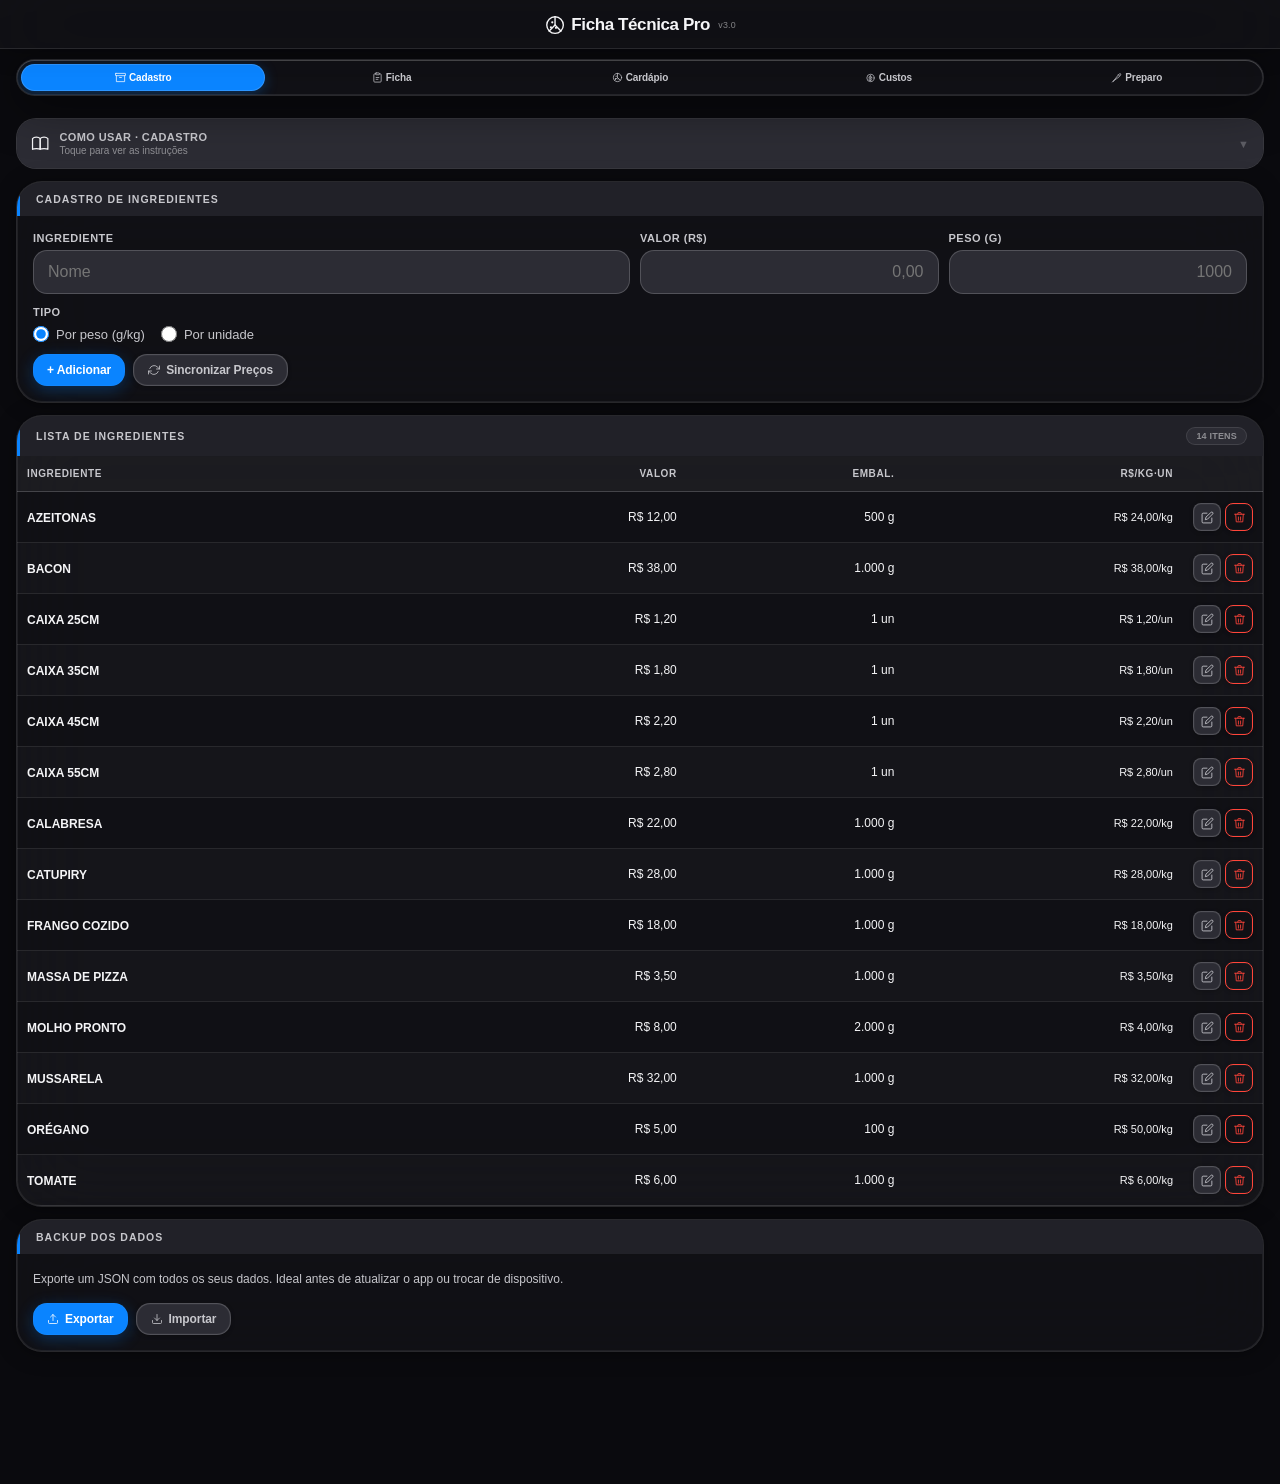
==== commit d4223a66: "Update ficha-tecnica.html" ====
--- a/ficha-tecnica.html
+++ b/ficha-tecnica.html
@@ -544,18 +544,18 @@
 <!-- ── HEADER ─────────────────────────────────────────────────────── -->
 <header class="ft-app-header">
   <div class="ft-app-header-inner">
-    <h1><span class="emoji">🍕</span>Ficha Técnica Pro <span>v3.0</span></h1>
+    <h1><svg xmlns="http://www.w3.org/2000/svg" viewBox="0 0 24 24" fill="none" stroke="currentColor" stroke-width="1.5" stroke-linecap="round" stroke-linejoin="round" style="width:1.3em;height:1.3em;vertical-align:middle;display:inline-block;flex-shrink:0;margin-right:5px"><circle cx="12" cy="12" r="9"/><path d="M12 3v9l6.36 6.36"/><path d="M12 12L5.64 18.36"/><circle cx="9" cy="9" r="1.2" fill="currentColor" stroke="none"/><circle cx="13" cy="15" r="1.2" fill="currentColor" stroke="none"/><circle cx="7.5" cy="14.5" r="1.2" fill="currentColor" stroke="none"/></svg>Ficha Técnica Pro <span>v3.0</span></h1>
   </div>
 </header>
 
 <!-- ── NAV TABS ───────────────────────────────────────────────────── -->
 <div class="ft-nav-wrap">
   <div class="ft-nav-tabs">
-    <button class="ft-tab active" data-tab="cadastro"><span class="ft-tab-icon">📦</span>Cadastro</button>
-    <button class="ft-tab" data-tab="ficha"><span class="ft-tab-icon">📋</span>Ficha</button>
-    <button class="ft-tab" data-tab="cardapio"><span class="ft-tab-icon">🍕</span>Cardápio</button>
-    <button class="ft-tab" data-tab="custos"><span class="ft-tab-icon">💰</span>Custos</button>
-    <button class="ft-tab" data-tab="preparo"><span class="ft-tab-icon">🔪</span>Preparo</button>
+    <button class="ft-tab active" data-tab="cadastro"><svg xmlns="http://www.w3.org/2000/svg" viewBox="0 0 24 24" fill="none" stroke="currentColor" stroke-width="1.6" stroke-linecap="round" stroke-linejoin="round" style="width:1.1em;height:1.1em;vertical-align:middle;display:inline-block;flex-shrink:0"><polyline points="21 8 21 21 3 21 3 8"/><rect x="1" y="3" width="22" height="5" rx="1"/><line x1="10" y1="12" x2="14" y2="12"/></svg>Cadastro</button>
+    <button class="ft-tab" data-tab="ficha"><svg xmlns="http://www.w3.org/2000/svg" viewBox="0 0 24 24" fill="none" stroke="currentColor" stroke-width="1.6" stroke-linecap="round" stroke-linejoin="round" style="width:1.1em;height:1.1em;vertical-align:middle;display:inline-block;flex-shrink:0"><path d="M16 4h2a2 2 0 0 1 2 2v14a2 2 0 0 1-2 2H6a2 2 0 0 1-2-2V6a2 2 0 0 1 2-2h2"/><rect x="8" y="2" width="8" height="4" rx="1"/><line x1="9" y1="12" x2="15" y2="12"/><line x1="9" y1="16" x2="13" y2="16"/></svg>Ficha</button>
+    <button class="ft-tab" data-tab="cardapio"><svg xmlns="http://www.w3.org/2000/svg" viewBox="0 0 24 24" fill="none" stroke="currentColor" stroke-width="1.6" stroke-linecap="round" stroke-linejoin="round" style="width:1.1em;height:1.1em;vertical-align:middle;display:inline-block;flex-shrink:0"><circle cx="12" cy="12" r="9"/><path d="M12 3v9l6.36 6.36"/><path d="M12 12L5.64 18.36"/><circle cx="9" cy="9" r="1.2" fill="currentColor" stroke="none"/><circle cx="13" cy="15" r="1.2" fill="currentColor" stroke="none"/><circle cx="7.5" cy="14.5" r="1.2" fill="currentColor" stroke="none"/></svg>Cardápio</button>
+    <button class="ft-tab" data-tab="custos"><svg xmlns="http://www.w3.org/2000/svg" viewBox="0 0 24 24" fill="none" stroke="currentColor" stroke-width="1.6" stroke-linecap="round" stroke-linejoin="round" style="width:1.1em;height:1.1em;vertical-align:middle;display:inline-block;flex-shrink:0"><circle cx="12" cy="13" r="8"/><path d="M12 8v1m0 8v1m-3.5-5h7"/><path d="M9 11.5a2.5 2.5 0 0 1 5 0c0 1.5-1.5 2-2.5 2.5S9 15 9 16.5a2.5 2.5 0 0 0 5 0"/></svg>Custos</button>
+    <button class="ft-tab" data-tab="preparo"><svg xmlns="http://www.w3.org/2000/svg" viewBox="0 0 24 24" fill="none" stroke="currentColor" stroke-width="1.6" stroke-linecap="round" stroke-linejoin="round" style="width:1.1em;height:1.1em;vertical-align:middle;display:inline-block;flex-shrink:0"><path d="M5 20L17.5 4.5S20 3 21 4s-0.5 3.5-2 5.5L5 20z"/><path d="M16 6l2 2"/><line x1="3" y1="22" x2="5" y2="20"/></svg>Preparo</button>
   </div>
 </div>
 
@@ -580,7 +580,7 @@
 <div class="ft-overlay" id="overlay-edit-ing">
   <div class="ft-modal">
     <div class="ft-modal-handle"></div>
-    <button class="ft-modal-close" onclick="FTModal.fecharEdit()">✕</button>
+    <button class="ft-modal-close" onclick="FTModal.fecharEdit()"><svg xmlns="http://www.w3.org/2000/svg" viewBox="0 0 24 24" fill="none" stroke="currentColor" stroke-width="2" stroke-linecap="round" stroke-linejoin="round" style="width:1em;height:1em;vertical-align:middle;display:inline-block;flex-shrink:0"><line x1="18" y1="6" x2="6" y2="18"/><line x1="6" y1="6" x2="18" y2="18"/></svg></button>
     <div class="ft-modal-title">Editar Ingrediente</div>
     <input type="hidden" id="edit-ing-id">
     <div class="form-row full mb-12">
@@ -617,7 +617,7 @@
 <div class="ft-overlay" id="overlay-add-ing">
   <div class="ft-modal">
     <div class="ft-modal-handle"></div>
-    <button class="ft-modal-close" onclick="FTModal.fechar()">✕</button>
+    <button class="ft-modal-close" onclick="FTModal.fechar()"><svg xmlns="http://www.w3.org/2000/svg" viewBox="0 0 24 24" fill="none" stroke="currentColor" stroke-width="2" stroke-linecap="round" stroke-linejoin="round" style="width:1em;height:1em;vertical-align:middle;display:inline-block;flex-shrink:0"><line x1="18" y1="6" x2="6" y2="18"/><line x1="6" y1="6" x2="18" y2="18"/></svg></button>
     <div class="ft-modal-title">Adicionar Ingrediente</div>
     <div class="mb-12">
       <label class="form-label">Ingrediente</label>
@@ -638,7 +638,7 @@
 <div class="ft-overlay" id="overlay-text-input">
   <div class="ft-modal">
     <div class="ft-modal-handle"></div>
-    <button class="ft-modal-close" onclick="FTModal.fecharTexto()">✕</button>
+    <button class="ft-modal-close" onclick="FTModal.fecharTexto()"><svg xmlns="http://www.w3.org/2000/svg" viewBox="0 0 24 24" fill="none" stroke="currentColor" stroke-width="2" stroke-linecap="round" stroke-linejoin="round" style="width:1em;height:1em;vertical-align:middle;display:inline-block;flex-shrink:0"><line x1="18" y1="6" x2="6" y2="18"/><line x1="6" y1="6" x2="18" y2="18"/></svg></button>
     <div class="ft-modal-title" id="modal-text-title">Nova Pizza</div>
     <div class="mb-12">
       <label class="form-label" id="modal-text-label">Nome</label>
@@ -655,7 +655,7 @@
 <div class="ft-overlay" id="overlay-copiar-ficha">
   <div class="ft-modal">
     <div class="ft-modal-handle"></div>
-    <button class="ft-modal-close" onclick="FTModal.fecharCopiarFicha()">✕</button>
+    <button class="ft-modal-close" onclick="FTModal.fecharCopiarFicha()"><svg xmlns="http://www.w3.org/2000/svg" viewBox="0 0 24 24" fill="none" stroke="currentColor" stroke-width="2" stroke-linecap="round" stroke-linejoin="round" style="width:1em;height:1em;vertical-align:middle;display:inline-block;flex-shrink:0"><line x1="18" y1="6" x2="6" y2="18"/><line x1="6" y1="6" x2="18" y2="18"/></svg></button>
     <div class="ft-modal-title">Copiar Ficha de Tamanho</div>
     <p style="font-size:12px;color:var(--text-soft);text-align:center;margin-bottom:16px;line-height:1.55">Os ingredientes serão copiados. O preço de venda <b style="color:var(--text)">não</b> é copiado.</p>
     <div class="mb-12">
@@ -677,7 +677,7 @@
   <div class="help-card c-teal" id="help-cadastro">
     <div class="help-header" onclick="FTHelp.toggle('help-cadastro')">
       <div class="help-header-left">
-        <span class="help-icon">📘</span>
+        <svg xmlns="http://www.w3.org/2000/svg" viewBox="0 0 24 24" fill="none" stroke="currentColor" stroke-width="1.6" stroke-linecap="round" stroke-linejoin="round" style="width:1.15em;height:1.15em;vertical-align:middle;display:inline-block;flex-shrink:0"><path d="M2 6s1.5-2 5-2 5 2 5 2v14s-1.5-1-5-1-5 1-5 1V6z"/><path d="M12 6s1.5-2 5-2 5 2 5 2v14s-1.5-1-5-1-5 1-5 1V6z"/></svg>
         <div><div class="help-label">Como usar · Cadastro</div>
         <div class="help-sub" id="help-cadastro-sub">Toque para ver as instruções</div></div>
       </div><span class="help-chevron">▼</span>
@@ -690,9 +690,9 @@
         <div class="help-step"><div class="help-num">4</div><div class="help-text"><b>O custo por kg/un é calculado automaticamente</b> e alimenta todas as fichas em tempo real.</div></div>
       </div>
       <div class="help-hr"></div>
-      <div class="help-tip"><span class="help-tip-ico">💡</span><span><b>Caixa 35cm</b> R$&nbsp;1,80 → valor=1,80 · peso=1 · tipo=Por unidade.</span></div>
-      <div class="help-tip" style="margin-top:6px"><span class="help-tip-ico">✏️</span><span>Toque no ícone de lápis para <b>editar</b> qualquer ingrediente.</span></div>
-      <div class="help-tip" style="margin-top:6px"><span class="help-tip-ico">⚠️</span><span>Remover um ingrediente o remove de <b>todas as fichas técnicas</b>.</span></div>
+      <div class="help-tip"><svg xmlns="http://www.w3.org/2000/svg" viewBox="0 0 24 24" fill="none" stroke="currentColor" stroke-width="1.6" stroke-linecap="round" stroke-linejoin="round" style="width:1em;height:1em;vertical-align:middle;display:inline-block;flex-shrink:0"><path d="M9 21h6m-6-2h6m-5.5-2.5h5C16.5 15 18 13 18 11A6 6 0 0 0 6 11c0 2 1.5 4 2.5 5.5z"/></svg><span><b>Caixa 35cm</b> R$&nbsp;1,80 → valor=1,80 · peso=1 · tipo=Por unidade.</span></div>
+      <div class="help-tip" style="margin-top:6px"><svg xmlns="http://www.w3.org/2000/svg" viewBox="0 0 24 24" fill="none" stroke="currentColor" stroke-width="1.6" stroke-linecap="round" stroke-linejoin="round" style="width:1em;height:1em;vertical-align:middle;display:inline-block;flex-shrink:0"><path d="M11 4H4a2 2 0 0 0-2 2v14a2 2 0 0 0 2 2h14a2 2 0 0 0 2-2v-7"/><path d="M18.5 2.5a2.121 2.121 0 0 1 3 3L12 15l-4 1 1-4z"/></svg><span>Toque no ícone de lápis para <b>editar</b> qualquer ingrediente.</span></div>
+      <div class="help-tip" style="margin-top:6px"><svg xmlns="http://www.w3.org/2000/svg" viewBox="0 0 24 24" fill="none" stroke="currentColor" stroke-width="1.6" stroke-linecap="round" stroke-linejoin="round" style="width:1em;height:1em;vertical-align:middle;display:inline-block;flex-shrink:0"><path d="M10.29 3.86L1.82 18a2 2 0 0 0 1.71 3h16.94a2 2 0 0 0 1.71-3L13.71 3.86a2 2 0 0 0-3.42 0z"/><line x1="12" y1="9" x2="12" y2="13"/><line x1="12" y1="17" x2="12.01" y2="17"/></svg><span>Remover um ingrediente o remove de <b>todas as fichas técnicas</b>.</span></div>
     </div>
   </div>
 
@@ -722,7 +722,7 @@
       </div>
       <div class="btn-group">
         <button class="btn btn-primary btn-sm" onclick="FT.cadastro.adicionar()">+ Adicionar</button>
-        <button class="btn btn-neutral btn-sm" onclick="FT.syncPrecos()" title="Importar preços do estoque">🔄 Sincronizar Preços</button>
+        <button class="btn btn-neutral btn-sm" onclick="FT.syncPrecos()" title="Importar preços do estoque"><svg xmlns="http://www.w3.org/2000/svg" viewBox="0 0 24 24" fill="none" stroke="currentColor" stroke-width="1.6" stroke-linecap="round" stroke-linejoin="round" style="width:1em;height:1em;vertical-align:middle;display:inline-block;flex-shrink:0"><polyline points="23 4 23 10 17 10"/><polyline points="1 20 1 14 7 14"/><path d="M3.51 9a9 9 0 0 1 14.85-3.36L23 10M1 14l4.64 4.36A9 9 0 0 0 20.49 15"/></svg> Sincronizar Preços</button>
       </div>
     </div>
   </div>
@@ -744,7 +744,7 @@
           </tr>
         </thead>
         <tbody id="tbody-ingredientes">
-          <tr><td colspan="5"><div class="empty-state"><span class="empty-icon">📦</span><p>Nenhum ingrediente cadastrado</p></div></td></tr>
+          <tr><td colspan="5"><div class="empty-state"><svg xmlns="http://www.w3.org/2000/svg" viewBox="0 0 24 24" fill="none" stroke="currentColor" stroke-width="1.2" stroke-linecap="round" stroke-linejoin="round" style="width:2.5em;height:2.5em;vertical-align:middle;display:inline-block;flex-shrink:0;opacity:0.45"><polyline points="21 8 21 21 3 21 3 8"/><rect x="1" y="3" width="22" height="5" rx="1"/><line x1="10" y1="12" x2="14" y2="12"/></svg><p>Nenhum ingrediente cadastrado</p></div></td></tr>
         </tbody>
       </table>
     </div>
@@ -755,8 +755,8 @@
     <div class="ft-card-body">
       <p style="font-size:12px;color:var(--text-soft);margin-bottom:14px;line-height:1.55">Exporte um JSON com todos os seus dados. Ideal antes de atualizar o app ou trocar de dispositivo.</p>
       <div class="btn-group" style="margin-top:0">
-        <button class="btn btn-primary btn-sm" onclick="FTStorage.exportarJSON()">📤 Exportar</button>
-        <button class="btn btn-neutral btn-sm" onclick="document.getElementById('import-json-input').click()">📥 Importar</button>
+        <button class="btn btn-primary btn-sm" onclick="FTStorage.exportarJSON()"><svg xmlns="http://www.w3.org/2000/svg" viewBox="0 0 24 24" fill="none" stroke="currentColor" stroke-width="1.6" stroke-linecap="round" stroke-linejoin="round" style="width:1em;height:1em;vertical-align:middle;display:inline-block;flex-shrink:0"><path d="M21 15v4a2 2 0 0 1-2 2H5a2 2 0 0 1-2-2v-4"/><polyline points="17 8 12 3 7 8"/><line x1="12" y1="3" x2="12" y2="15"/></svg> Exportar</button>
+        <button class="btn btn-neutral btn-sm" onclick="document.getElementById('import-json-input').click()"><svg xmlns="http://www.w3.org/2000/svg" viewBox="0 0 24 24" fill="none" stroke="currentColor" stroke-width="1.6" stroke-linecap="round" stroke-linejoin="round" style="width:1em;height:1em;vertical-align:middle;display:inline-block;flex-shrink:0"><path d="M21 15v4a2 2 0 0 1-2 2H5a2 2 0 0 1-2-2v-4"/><polyline points="7 10 12 15 17 10"/><line x1="12" y1="15" x2="12" y2="3"/></svg> Importar</button>
         <input type="file" id="import-json-input" accept=".json,application/json" style="display:none" onchange="FTStorage.importarJSON(this)">
       </div>
     </div>
@@ -771,7 +771,7 @@
   <div class="help-card c-blue" id="help-ficha">
     <div class="help-header" onclick="FTHelp.toggle('help-ficha')">
       <div class="help-header-left">
-        <span class="help-icon">📋</span>
+        <svg xmlns="http://www.w3.org/2000/svg" viewBox="0 0 24 24" fill="none" stroke="currentColor" stroke-width="1.6" stroke-linecap="round" stroke-linejoin="round" style="width:1.15em;height:1.15em;vertical-align:middle;display:inline-block;flex-shrink:0"><path d="M16 4h2a2 2 0 0 1 2 2v14a2 2 0 0 1-2 2H6a2 2 0 0 1-2-2V6a2 2 0 0 1 2-2h2"/><rect x="8" y="2" width="8" height="4" rx="1"/><line x1="9" y1="12" x2="15" y2="12"/><line x1="9" y1="16" x2="13" y2="16"/></svg>
         <div><div class="help-label">Como usar · Ficha Técnica</div>
         <div class="help-sub" id="help-ficha-sub">Precificação automática por tamanho</div></div>
       </div><span class="help-chevron">▼</span>
@@ -784,7 +784,7 @@
         <div class="help-step"><div class="help-num">4</div><div class="help-text"><b>Defina o Preço de Venda.</b> <span style="color:var(--btn-green)">Verde ≥30%</span> · <span style="color:var(--btn-star)">Amarelo 15–29%</span> · <span style="color:var(--btn-red)">Vermelho &lt;15%</span>.</div></div>
       </div>
       <div class="help-hr"></div>
-      <div class="help-tip"><span class="help-tip-ico">💡</span><span>350g de queijo @ R$&nbsp;32/kg → <b>R$&nbsp;11,20</b> só de queijo.</span></div>
+      <div class="help-tip"><svg xmlns="http://www.w3.org/2000/svg" viewBox="0 0 24 24" fill="none" stroke="currentColor" stroke-width="1.6" stroke-linecap="round" stroke-linejoin="round" style="width:1em;height:1em;vertical-align:middle;display:inline-block;flex-shrink:0"><path d="M9 21h6m-6-2h6m-5.5-2.5h5C16.5 15 18 13 18 11A6 6 0 0 0 6 11c0 2 1.5 4 2.5 5.5z"/></svg><span>350g de queijo @ R$&nbsp;32/kg → <b>R$&nbsp;11,20</b> só de queijo.</span></div>
     </div>
   </div>
 
@@ -806,8 +806,8 @@
       </div>
       <div class="btn-group">
         <button class="btn btn-primary btn-sm" onclick="FT.ficha.novaPizza()">+ Nova Pizza</button>
-        <button class="btn btn-neutral btn-sm" onclick="FT.ficha.renomear()">✏️ Renomear</button>
-        <button class="btn btn-danger btn-sm" onclick="FT.ficha.excluirPizza()">🗑 Excluir</button>
+        <button class="btn btn-neutral btn-sm" onclick="FT.ficha.renomear()"><svg xmlns="http://www.w3.org/2000/svg" viewBox="0 0 24 24" fill="none" stroke="currentColor" stroke-width="1.6" stroke-linecap="round" stroke-linejoin="round" style="width:1em;height:1em;vertical-align:middle;display:inline-block;flex-shrink:0"><path d="M11 4H4a2 2 0 0 0-2 2v14a2 2 0 0 0 2 2h14a2 2 0 0 0 2-2v-7"/><path d="M18.5 2.5a2.121 2.121 0 0 1 3 3L12 15l-4 1 1-4z"/></svg> Renomear</button>
+        <button class="btn btn-danger btn-sm" onclick="FT.ficha.excluirPizza()"><svg xmlns="http://www.w3.org/2000/svg" viewBox="0 0 24 24" fill="none" stroke="currentColor" stroke-width="1.6" stroke-linecap="round" stroke-linejoin="round" style="width:1em;height:1em;vertical-align:middle;display:inline-block;flex-shrink:0"><polyline points="3 6 5 6 21 6"/><path d="M19 6l-1 14H6L5 6"/><line x1="10" y1="11" x2="10" y2="17"/><line x1="14" y1="11" x2="14" y2="17"/><path d="M9 6V4a1 1 0 0 1 1-1h4a1 1 0 0 1 1 1v2"/></svg> Excluir</button>
       </div>
     </div>
   </div>
@@ -839,7 +839,7 @@
     <div class="ft-card-body">
       <div class="btn-group mb-8">
         <button class="btn btn-primary btn-sm" onclick="FT.ficha.adicionarIngrediente()">+ Ingrediente</button>
-        <button class="btn btn-neutral btn-sm" onclick="FT.ficha.copiarFicha()">📋 Copiar tamanho</button>
+        <button class="btn btn-neutral btn-sm" onclick="FT.ficha.copiarFicha()"><svg xmlns="http://www.w3.org/2000/svg" viewBox="0 0 24 24" fill="none" stroke="currentColor" stroke-width="1.6" stroke-linecap="round" stroke-linejoin="round" style="width:1em;height:1em;vertical-align:middle;display:inline-block;flex-shrink:0"><rect x="9" y="9" width="13" height="13" rx="2"/><path d="M5 15H4a2 2 0 0 1-2-2V4a2 2 0 0 1 2-2h9a2 2 0 0 1 2 2v1"/></svg> Copiar tamanho</button>
       </div>
     </div>
 
@@ -878,7 +878,7 @@
   </div>
 
   <div id="ficha-empty" class="empty-state">
-    <span class="empty-icon">📋</span>
+    <svg xmlns="http://www.w3.org/2000/svg" viewBox="0 0 24 24" fill="none" stroke="currentColor" stroke-width="1.2" stroke-linecap="round" stroke-linejoin="round" style="width:2.5em;height:2.5em;vertical-align:middle;display:inline-block;flex-shrink:0;opacity:0.45"><path d="M16 4h2a2 2 0 0 1 2 2v14a2 2 0 0 1-2 2H6a2 2 0 0 1-2-2V6a2 2 0 0 1 2-2h2"/><rect x="8" y="2" width="8" height="4" rx="1"/><line x1="9" y1="12" x2="15" y2="12"/><line x1="9" y1="16" x2="13" y2="16"/></svg>
     <p>Selecione ou crie uma pizza para editar a ficha técnica</p>
   </div>
 </section>
@@ -891,7 +891,7 @@
   <div class="help-card c-green" id="help-cardapio">
     <div class="help-header" onclick="FTHelp.toggle('help-cardapio')">
       <div class="help-header-left">
-        <span class="help-icon">🍕</span>
+        <svg xmlns="http://www.w3.org/2000/svg" viewBox="0 0 24 24" fill="none" stroke="currentColor" stroke-width="1.6" stroke-linecap="round" stroke-linejoin="round" style="width:1.15em;height:1.15em;vertical-align:middle;display:inline-block;flex-shrink:0"><circle cx="12" cy="12" r="9"/><path d="M12 3v9l6.36 6.36"/><path d="M12 12L5.64 18.36"/><circle cx="9" cy="9" r="1.2" fill="currentColor" stroke="none"/><circle cx="13" cy="15" r="1.2" fill="currentColor" stroke="none"/><circle cx="7.5" cy="14.5" r="1.2" fill="currentColor" stroke="none"/></svg>
         <div><div class="help-label">Como usar · Cardápio</div>
         <div class="help-sub" id="help-cardapio-sub">Visão geral de preços e margens</div></div>
       </div><span class="help-chevron">▼</span>
@@ -903,19 +903,19 @@
         <div class="help-step"><div class="help-num">3</div><div class="help-text"><b>"—"</b> indica tamanho sem ficha. Vá à aba Ficha para preencher.</div></div>
       </div>
       <div class="help-hr"></div>
-      <div class="help-tip"><span class="help-tip-ico">📊</span><span>A margem já inclui o custo fixo rateado automaticamente.</span></div>
+      <div class="help-tip"><svg xmlns="http://www.w3.org/2000/svg" viewBox="0 0 24 24" fill="none" stroke="currentColor" stroke-width="1.6" stroke-linecap="round" stroke-linejoin="round" style="width:1em;height:1em;vertical-align:middle;display:inline-block;flex-shrink:0"><line x1="18" y1="20" x2="18" y2="10"/><line x1="12" y1="20" x2="12" y2="4"/><line x1="6" y1="20" x2="6" y2="14"/><line x1="2" y1="20" x2="22" y2="20"/></svg><span>A margem já inclui o custo fixo rateado automaticamente.</span></div>
     </div>
   </div>
 
   <div class="ft-card" style="margin-bottom:var(--section-gap)">
     <div class="section-title">Cardápio de Pizzas</div>
     <div class="ft-card-body" style="padding:10px 16px">
-      <p style="font-size:11px;color:var(--btn-star)">⚠️ Preços calculados via Ficha Técnica. Para alterar, edite a ficha de cada pizza.</p>
+      <p style="font-size:11px;color:var(--btn-star)"><svg xmlns="http://www.w3.org/2000/svg" viewBox="0 0 24 24" fill="none" stroke="currentColor" stroke-width="1.6" stroke-linecap="round" stroke-linejoin="round" style="width:1em;height:1em;vertical-align:middle;display:inline-block;flex-shrink:0"><path d="M10.29 3.86L1.82 18a2 2 0 0 0 1.71 3h16.94a2 2 0 0 0 1.71-3L13.71 3.86a2 2 0 0 0-3.42 0z"/><line x1="12" y1="9" x2="12" y2="13"/><line x1="12" y1="17" x2="12.01" y2="17"/></svg> Preços calculados via Ficha Técnica. Para alterar, edite a ficha de cada pizza.</p>
     </div>
   </div>
 
   <div id="cardapio-container">
-    <div class="empty-state"><span class="empty-icon">🍕</span><p>Nenhuma pizza cadastrada</p></div>
+    <div class="empty-state"><svg xmlns="http://www.w3.org/2000/svg" viewBox="0 0 24 24" fill="none" stroke="currentColor" stroke-width="1.2" stroke-linecap="round" stroke-linejoin="round" style="width:2.5em;height:2.5em;vertical-align:middle;display:inline-block;flex-shrink:0;opacity:0.45"><circle cx="12" cy="12" r="9"/><path d="M12 3v9l6.36 6.36"/><path d="M12 12L5.64 18.36"/><circle cx="9" cy="9" r="1.2" fill="currentColor" stroke="none"/><circle cx="13" cy="15" r="1.2" fill="currentColor" stroke="none"/><circle cx="7.5" cy="14.5" r="1.2" fill="currentColor" stroke="none"/></svg><p>Nenhuma pizza cadastrada</p></div>
   </div>
 </section>
 
@@ -927,7 +927,7 @@
   <div class="help-card c-red" id="help-custos">
     <div class="help-header" onclick="FTHelp.toggle('help-custos')">
       <div class="help-header-left">
-        <span class="help-icon">💰</span>
+        <svg xmlns="http://www.w3.org/2000/svg" viewBox="0 0 24 24" fill="none" stroke="currentColor" stroke-width="1.6" stroke-linecap="round" stroke-linejoin="round" style="width:1.15em;height:1.15em;vertical-align:middle;display:inline-block;flex-shrink:0"><circle cx="12" cy="13" r="8"/><path d="M12 8v1m0 8v1m-3.5-5h7"/><path d="M9 11.5a2.5 2.5 0 0 1 5 0c0 1.5-1.5 2-2.5 2.5S9 15 9 16.5a2.5 2.5 0 0 0 5 0"/></svg>
         <div><div class="help-label">Como usar · Custos Fixos</div>
         <div class="help-sub" id="help-custos-sub">Rateio automático nas fichas técnicas</div></div>
       </div><span class="help-chevron">▼</span>
@@ -939,7 +939,7 @@
         <div class="help-step"><div class="help-num">3</div><div class="help-text"><b>Entra automaticamente</b> em cada Ficha como "Custo fixo rateado".</div></div>
       </div>
       <div class="help-hr"></div>
-      <div class="help-tip"><span class="help-tip-ico">💡</span><span>R$&nbsp;8.394 ÷ 1.000&nbsp;pizzas = <b>R$&nbsp;8,39</b> por pizza.</span></div>
+      <div class="help-tip"><svg xmlns="http://www.w3.org/2000/svg" viewBox="0 0 24 24" fill="none" stroke="currentColor" stroke-width="1.6" stroke-linecap="round" stroke-linejoin="round" style="width:1em;height:1em;vertical-align:middle;display:inline-block;flex-shrink:0"><path d="M9 21h6m-6-2h6m-5.5-2.5h5C16.5 15 18 13 18 11A6 6 0 0 0 6 11c0 2 1.5 4 2.5 5.5z"/></svg><span>R$&nbsp;8.394 ÷ 1.000&nbsp;pizzas = <b>R$&nbsp;8,39</b> por pizza.</span></div>
     </div>
   </div>
 
@@ -1002,7 +1002,7 @@
           <tr><th>Descrição</th><th>Valor</th><th style="width:44px"></th></tr>
         </thead>
         <tbody id="tbody-custos">
-          <tr><td colspan="3"><div class="empty-state"><span class="empty-icon">💰</span><p>Nenhum custo cadastrado</p></div></td></tr>
+          <tr><td colspan="3"><div class="empty-state"><svg xmlns="http://www.w3.org/2000/svg" viewBox="0 0 24 24" fill="none" stroke="currentColor" stroke-width="1.2" stroke-linecap="round" stroke-linejoin="round" style="width:2.5em;height:2.5em;vertical-align:middle;display:inline-block;flex-shrink:0;opacity:0.45"><circle cx="12" cy="13" r="8"/><path d="M12 8v1m0 8v1m-3.5-5h7"/><path d="M9 11.5a2.5 2.5 0 0 1 5 0c0 1.5-1.5 2-2.5 2.5S9 15 9 16.5a2.5 2.5 0 0 0 5 0"/></svg><p>Nenhum custo cadastrado</p></div></td></tr>
         </tbody>
         <tfoot>
           <tr>
@@ -1024,7 +1024,7 @@
   <div class="help-card c-yellow" id="help-preparo">
     <div class="help-header" onclick="FTHelp.toggle('help-preparo')">
       <div class="help-header-left">
-        <span class="help-icon">🔪</span>
+        <svg xmlns="http://www.w3.org/2000/svg" viewBox="0 0 24 24" fill="none" stroke="currentColor" stroke-width="1.6" stroke-linecap="round" stroke-linejoin="round" style="width:1.15em;height:1.15em;vertical-align:middle;display:inline-block;flex-shrink:0"><path d="M5 20L17.5 4.5S20 3 21 4s-0.5 3.5-2 5.5L5 20z"/><path d="M16 6l2 2"/><line x1="3" y1="22" x2="5" y2="20"/></svg>
         <div><div class="help-label">Como usar · Preparo</div>
         <div class="help-sub" id="help-preparo-sub">Calcule os ingredientes do dia em segundos</div></div>
       </div><span class="help-chevron">▼</span>
@@ -1036,7 +1036,7 @@
         <div class="help-step"><div class="help-num">3</div><div class="help-text"><b>O resultado</b> mostra cada ingrediente com o total em g, kg ou unidades.</div></div>
       </div>
       <div class="help-hr"></div>
-      <div class="help-tip"><span class="help-tip-ico">🚀</span><span>20× Mussarela 35cm + 15× Frango 35cm → lista consolidada com pesos exatos.</span></div>
+      <div class="help-tip"><svg xmlns="http://www.w3.org/2000/svg" viewBox="0 0 24 24" fill="none" stroke="currentColor" stroke-width="1.6" stroke-linecap="round" stroke-linejoin="round" style="width:1em;height:1em;vertical-align:middle;display:inline-block;flex-shrink:0"><path d="M4.5 16.5c-1.5 1.26-2 5-2 5s3.74-.5 5-2c.71-.84.7-2.13-.09-2.91a2.18 2.18 0 0 0-2.91-.09z"/><path d="M12 15l-3-3a22 22 0 0 1 2-3.95A12.88 12.88 0 0 1 22 2c0 2.72-.78 7.5-6 11a22.35 22.35 0 0 1-4 2z"/><path d="M9 12H4s.55-3.03 2-4c1.62-1.08 5 0 5 0m3 3v5s3.03-.55 4-2c1.08-1.62 0-5 0-5"/></svg><span>20× Mussarela 35cm + 15× Frango 35cm → lista consolidada com pesos exatos.</span></div>
     </div>
   </div>
 
@@ -1046,8 +1046,8 @@
       <p style="font-size:12px;color:var(--text-soft);margin-bottom:14px;line-height:1.55">Informe quantas pizzas de cada tipo/tamanho serão produzidas hoje.</p>
       <div id="preparo-inputs-container"></div>
       <div class="btn-group mt-8">
-        <button class="btn btn-primary btn-sm" onclick="FT.preparo.calcular()">🔪 Calcular</button>
-        <button class="btn btn-neutral btn-sm" onclick="FT.preparo.limpar()">✕ Limpar</button>
+        <button class="btn btn-primary btn-sm" onclick="FT.preparo.calcular()"><svg xmlns="http://www.w3.org/2000/svg" viewBox="0 0 24 24" fill="none" stroke="currentColor" stroke-width="1.6" stroke-linecap="round" stroke-linejoin="round" style="width:1em;height:1em;vertical-align:middle;display:inline-block;flex-shrink:0"><path d="M5 20L17.5 4.5S20 3 21 4s-0.5 3.5-2 5.5L5 20z"/><path d="M16 6l2 2"/><line x1="3" y1="22" x2="5" y2="20"/></svg> Calcular</button>
+        <button class="btn btn-neutral btn-sm" onclick="FT.preparo.limpar()"><svg xmlns="http://www.w3.org/2000/svg" viewBox="0 0 24 24" fill="none" stroke="currentColor" stroke-width="2" stroke-linecap="round" stroke-linejoin="round" style="width:1em;height:1em;vertical-align:middle;display:inline-block;flex-shrink:0"><line x1="18" y1="6" x2="6" y2="18"/><line x1="6" y1="6" x2="18" y2="18"/></svg> Limpar</button>
       </div>
     </div>
   </div>
@@ -1055,12 +1055,12 @@
   <div id="preparo-resultado" style="display:none">
     <div class="preparo-resumo">
       <div class="preparo-resumo-header">
-        <div class="preparo-resumo-title">📋 Ingredientes Necessários</div>
-        <button class="btn btn-neutral btn-sm" onclick="FT.preparo.copiar()" style="font-size:11px;padding:6px 10px">📋 Copiar</button>
+        <div class="preparo-resumo-title"><svg xmlns="http://www.w3.org/2000/svg" viewBox="0 0 24 24" fill="none" stroke="currentColor" stroke-width="1.6" stroke-linecap="round" stroke-linejoin="round" style="width:1em;height:1em;vertical-align:middle;display:inline-block;flex-shrink:0"><path d="M16 4h2a2 2 0 0 1 2 2v14a2 2 0 0 1-2 2H6a2 2 0 0 1-2-2V6a2 2 0 0 1 2-2h2"/><rect x="8" y="2" width="8" height="4" rx="1"/><line x1="9" y1="12" x2="15" y2="12"/><line x1="9" y1="16" x2="13" y2="16"/></svg> Ingredientes Necessários</div>
+        <button class="btn btn-neutral btn-sm" onclick="FT.preparo.copiar()" style="font-size:11px;padding:6px 10px"><svg xmlns="http://www.w3.org/2000/svg" viewBox="0 0 24 24" fill="none" stroke="currentColor" stroke-width="1.6" stroke-linecap="round" stroke-linejoin="round" style="width:1em;height:1em;vertical-align:middle;display:inline-block;flex-shrink:0"><rect x="9" y="9" width="13" height="13" rx="2"/><path d="M5 15H4a2 2 0 0 1-2-2V4a2 2 0 0 1 2-2h9a2 2 0 0 1 2 2v1"/></svg> Copiar</button>
       </div>
       <div id="preparo-lista-ingredientes"></div>
       <div class="preparo-custo-total" id="preparo-custo-total" style="display:none">
-        <span class="preparo-custo-label">💰 Custo Total de Ingredientes</span>
+        <span class="preparo-custo-label"><svg xmlns="http://www.w3.org/2000/svg" viewBox="0 0 24 24" fill="none" stroke="currentColor" stroke-width="1.6" stroke-linecap="round" stroke-linejoin="round" style="width:1em;height:1em;vertical-align:middle;display:inline-block;flex-shrink:0"><circle cx="12" cy="13" r="8"/><path d="M9 11.5a2.5 2.5 0 0 1 5 0c0 1.5-1.5 2-2.5 2.5S9 15 9 16.5a2.5 2.5 0 0 0 5 0"/></svg> Custo Total de Ingredientes</span>
         <span class="preparo-custo-value" id="preparo-custo-valor">R$ 0,00</span>
       </div>
     </div>
@@ -1483,7 +1483,7 @@
     if (!tbody) return;
     if (badge) badge.textContent = DATA.ingredientes.length + (DATA.ingredientes.length === 1 ? ' item' : ' itens');
     if (!DATA.ingredientes.length) {
-      tbody.innerHTML = '<tr><td colspan="5"><div class="empty-state"><span class="empty-icon">📦</span><p>Nenhum ingrediente cadastrado.<br>Adicione acima para começar.</p></div></td></tr>';
+      tbody.innerHTML = '<tr><td colspan="5"><div class="empty-state"><svg xmlns="http://www.w3.org/2000/svg" viewBox="0 0 24 24" fill="none" stroke="currentColor" stroke-width="1.2" stroke-linecap="round" stroke-linejoin="round" style="width:2.5em;height:2.5em;vertical-align:middle;display:inline-block;flex-shrink:0;opacity:0.45"><polyline points="21 8 21 21 3 21 3 8"/><rect x="1" y="3" width="22" height="5" rx="1"/><line x1="10" y1="12" x2="14" y2="12"/></svg><p>Nenhum ingrediente cadastrado.<br>Adicione acima para começar.</p></div></td></tr>';
       return;
     }
     tbody.innerHTML = [...DATA.ingredientes]
@@ -1499,8 +1499,8 @@
           <td class="font-mono text-accent" style="font-size:11px">${vStr}</td>
           <td style="text-align:right">
             <div style="display:flex;gap:4px;justify-content:flex-end">
-              <button class="btn btn-neutral btn-icon-sm" onclick="FTModal.abrirEdit(${ing.id})" title="Editar" style="font-size:12px">✏️</button>
-              <button class="btn btn-danger btn-icon-sm" onclick="FT.cadastro.remover(${ing.id})" title="Remover">🗑</button>
+              <button class="btn btn-neutral btn-icon-sm" onclick="FTModal.abrirEdit(${ing.id})" title="Editar"><svg xmlns="http://www.w3.org/2000/svg" viewBox="0 0 24 24" fill="none" stroke="currentColor" stroke-width="1.6" stroke-linecap="round" stroke-linejoin="round" style="width:1em;height:1em;vertical-align:middle;display:inline-block;flex-shrink:0"><path d="M11 4H4a2 2 0 0 0-2 2v14a2 2 0 0 0 2 2h14a2 2 0 0 0 2-2v-7"/><path d="M18.5 2.5a2.121 2.121 0 0 1 3 3L12 15l-4 1 1-4z"/></svg></button>
+              <button class="btn btn-danger btn-icon-sm" onclick="FT.cadastro.remover(${ing.id})" title="Remover"><svg xmlns="http://www.w3.org/2000/svg" viewBox="0 0 24 24" fill="none" stroke="currentColor" stroke-width="1.6" stroke-linecap="round" stroke-linejoin="round" style="width:1em;height:1em;vertical-align:middle;display:inline-block;flex-shrink:0"><polyline points="3 6 5 6 21 6"/><path d="M19 6l-1 14H6L5 6"/><line x1="10" y1="11" x2="10" y2="17"/><line x1="14" y1="11" x2="14" y2="17"/><path d="M9 6V4a1 1 0 0 1 1-1h4a1 1 0 0 1 1 1v2"/></svg></button>
             </div>
           </td>
         </tr>`;
@@ -1577,7 +1577,7 @@
     const tbody = document.getElementById('tbody-ficha');
 
     if (!ficha.ingredientes.length) {
-      tbody.innerHTML = `<tr><td colspan="5"><div class="empty-state" style="padding:20px"><span class="empty-icon" style="font-size:30px">🥄</span><p>Nenhum ingrediente.<br>Toque em <b>+ Ingrediente</b> para adicionar.</p></div></td></tr>`;
+      tbody.innerHTML = `<tr><td colspan="5"><div class="empty-state" style="padding:20px"><svg xmlns="http://www.w3.org/2000/svg" viewBox="0 0 24 24" fill="none" stroke="currentColor" stroke-width="1.2" stroke-linecap="round" stroke-linejoin="round" style="width:2.5em;height:2.5em;vertical-align:middle;display:inline-block;flex-shrink:0;opacity:0.45"><path d="M3 2v7c0 1.1.9 2 2 2h4a2 2 0 0 0 2-2V2"/><line x1="7" y1="2" x2="7" y2="22"/><path d="M21 15V2a5 5 0 0 0-5 5v6c0 1.1.9 2 2 2h3zm0 0v7"/></svg><p>Nenhum ingrediente.<br>Toque em <b>+ Ingrediente</b> para adicionar.</p></div></td></tr>`;
     } else {
       tbody.innerHTML = ficha.ingredientes.map((fi,idx) => {
         const ing = imap.get(fi.id);
@@ -1595,7 +1595,7 @@
             style="max-width:80px"></td>
           <td class="font-mono text-green">${FTUtils.fmt(custo)}</td>
           <td><button class="btn btn-danger btn-icon-sm"
-            onclick="FT.ficha.removerIngrediente(${idx})">✕</button></td>
+            onclick="FT.ficha.removerIngrediente(${idx})"><svg xmlns="http://www.w3.org/2000/svg" viewBox="0 0 24 24" fill="none" stroke="currentColor" stroke-width="2" stroke-linecap="round" stroke-linejoin="round" style="width:1em;height:1em;vertical-align:middle;display:inline-block;flex-shrink:0"><line x1="18" y1="6" x2="6" y2="18"/><line x1="6" y1="6" x2="18" y2="18"/></svg></button></td>
         </tr>`;
       }).join('');
     }
@@ -1754,7 +1754,7 @@
     const cont = document.getElementById('cardapio-container');
     if (!cont) return;
     if (!DATA.pizzas.length) {
-      cont.innerHTML = '<div class="empty-state"><span class="empty-icon">🍕</span><p>Nenhuma pizza cadastrada.<br>Crie pizzas na aba Ficha.</p></div>';
+      cont.innerHTML = '<div class="empty-state"><svg xmlns="http://www.w3.org/2000/svg" viewBox="0 0 24 24" fill="none" stroke="currentColor" stroke-width="1.2" stroke-linecap="round" stroke-linejoin="round" style="width:2.5em;height:2.5em;vertical-align:middle;display:inline-block;flex-shrink:0;opacity:0.45"><circle cx="12" cy="12" r="9"/><path d="M12 3v9l6.36 6.36"/><path d="M12 12L5.64 18.36"/><circle cx="9" cy="9" r="1.2" fill="currentColor" stroke="none"/><circle cx="13" cy="15" r="1.2" fill="currentColor" stroke="none"/><circle cx="7.5" cy="14.5" r="1.2" fill="currentColor" stroke="none"/></svg><p>Nenhuma pizza cadastrada.<br>Crie pizzas na aba Ficha.</p></div>';
       return;
     }
     const imap = _imap();
@@ -1791,7 +1791,7 @@
       // BUG FIX #15: usa badge-teal (agora definida no CSS)
       return `<div class="cardapio-pizza-card">
         <div class="cardapio-pizza-header">
-          <span>🍕 ${pizza.nome}</span>
+          <span><svg xmlns="http://www.w3.org/2000/svg" viewBox="0 0 24 24" fill="none" stroke="currentColor" stroke-width="1.6" stroke-linecap="round" stroke-linejoin="round" style="width:1em;height:1em;vertical-align:middle;display:inline-block;flex-shrink:0"><circle cx="12" cy="12" r="9"/><path d="M12 3v9l6.36 6.36"/><path d="M12 12L5.64 18.36"/><circle cx="9" cy="9" r="1.2" fill="currentColor" stroke="none"/><circle cx="13" cy="15" r="1.2" fill="currentColor" stroke="none"/><circle cx="7.5" cy="14.5" r="1.2" fill="currentColor" stroke="none"/></svg> ${pizza.nome}</span>
           <span class="badge badge-teal">${tam} tamanho${tam !== 1 ? 's' : ''}</span>
         </div>
         <div class="cardapio-row-label"><div>25cm</div><div>35cm</div><div>45cm</div></div>
@@ -1815,9 +1815,9 @@
       ? DATA.custosFixos.map(c => `<tr>
           <td style="font-size:13px">${c.nome}</td>
           <td class="font-mono" style="font-size:13px">${FTUtils.fmt(c.valor)}</td>
-          <td style="text-align:right"><button class="btn btn-danger btn-icon-sm" onclick="FT.custos.remover(${c.id})">🗑</button></td>
+          <td style="text-align:right"><button class="btn btn-danger btn-icon-sm" onclick="FT.custos.remover(${c.id})"><svg xmlns="http://www.w3.org/2000/svg" viewBox="0 0 24 24" fill="none" stroke="currentColor" stroke-width="1.6" stroke-linecap="round" stroke-linejoin="round" style="width:1em;height:1em;vertical-align:middle;display:inline-block;flex-shrink:0"><polyline points="3 6 5 6 21 6"/><path d="M19 6l-1 14H6L5 6"/><line x1="10" y1="11" x2="10" y2="17"/><line x1="14" y1="11" x2="14" y2="17"/><path d="M9 6V4a1 1 0 0 1 1-1h4a1 1 0 0 1 1 1v2"/></svg></button></td>
         </tr>`).join('')
-      : '<tr><td colspan="3"><div class="empty-state"><span class="empty-icon">💰</span><p>Nenhum custo cadastrado</p></div></td></tr>';
+      : '<tr><td colspan="3"><div class="empty-state"><svg xmlns="http://www.w3.org/2000/svg" viewBox="0 0 24 24" fill="none" stroke="currentColor" stroke-width="1.2" stroke-linecap="round" stroke-linejoin="round" style="width:2.5em;height:2.5em;vertical-align:middle;display:inline-block;flex-shrink:0;opacity:0.45"><circle cx="12" cy="13" r="8"/><path d="M12 8v1m0 8v1m-3.5-5h7"/><path d="M9 11.5a2.5 2.5 0 0 1 5 0c0 1.5-1.5 2-2.5 2.5S9 15 9 16.5a2.5 2.5 0 0 0 5 0"/></svg><p>Nenhum custo cadastrado</p></div></td></tr>';
     recalcular();
   }
 
@@ -1895,7 +1895,7 @@
       }).filter(Boolean).join('');
       if (!rows) return '';
       return `<div class="preparo-pizza-block">
-        <div class="preparo-pizza-nome">🍕 ${p.nome}</div>${rows}
+        <div class="preparo-pizza-nome"><svg xmlns="http://www.w3.org/2000/svg" viewBox="0 0 24 24" fill="none" stroke="currentColor" stroke-width="1.6" stroke-linecap="round" stroke-linejoin="round" style="width:1em;height:1em;vertical-align:middle;display:inline-block;flex-shrink:0"><circle cx="12" cy="12" r="9"/><path d="M12 3v9l6.36 6.36"/><path d="M12 12L5.64 18.36"/><circle cx="9" cy="9" r="1.2" fill="currentColor" stroke="none"/><circle cx="13" cy="15" r="1.2" fill="currentColor" stroke="none"/><circle cx="7.5" cy="14.5" r="1.2" fill="currentColor" stroke="none"/></svg> ${p.nome}</div>${rows}
       </div>`;
     }).filter(Boolean).join('');
   }
@@ -1963,7 +1963,7 @@
   // NEW #3: copiar resultado para área de transferência
   function copiar() {
     if (!_lastIngrs.length) { FTUtils.toast('Calcule o preparo primeiro'); return; }
-    const texto = '📋 PREPARO DO DIA\n\n' +
+    const texto = 'PREPARO DO DIA\n\n' +
       _lastIngrs.map(i => `${i.nome}: ${i.exib}`).join('\n');
     if (navigator.clipboard && window.isSecureContext) {
       navigator.clipboard.writeText(texto).then(() => FTUtils.toast('Copiado!'));
